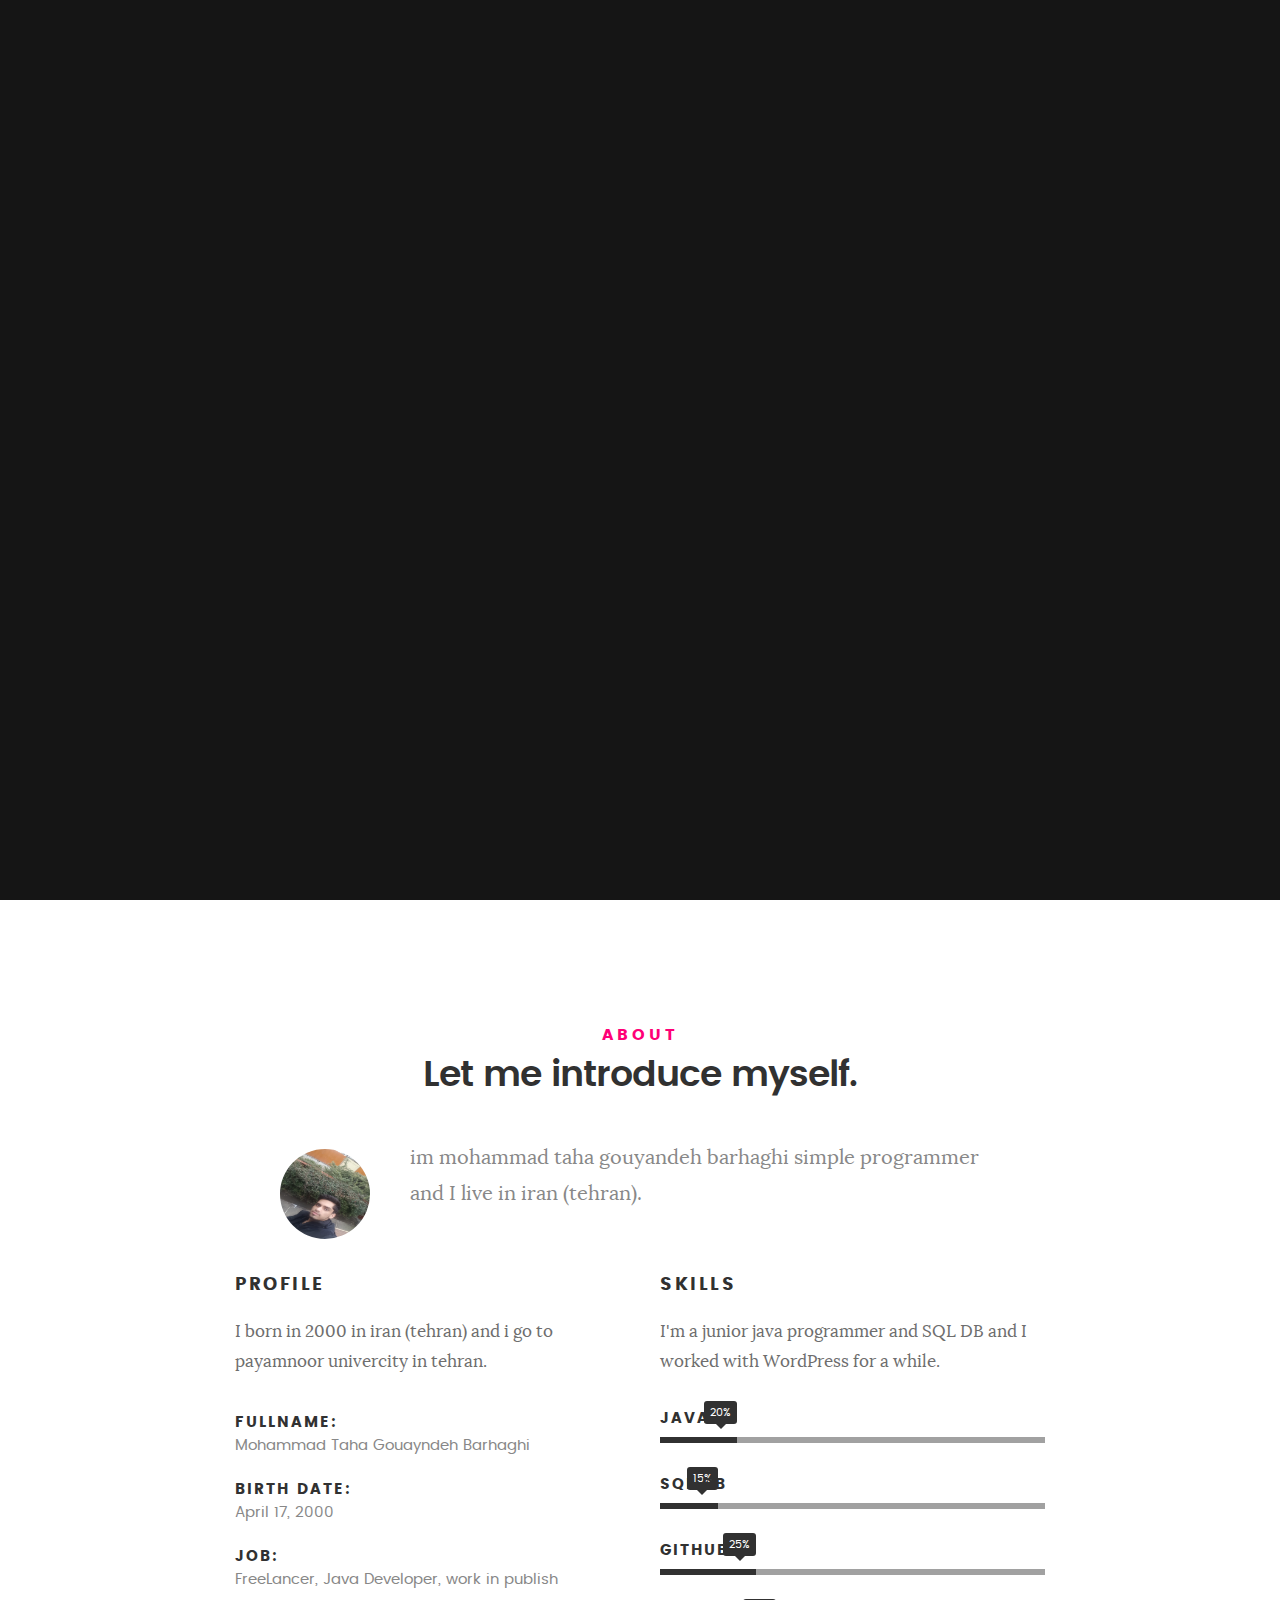
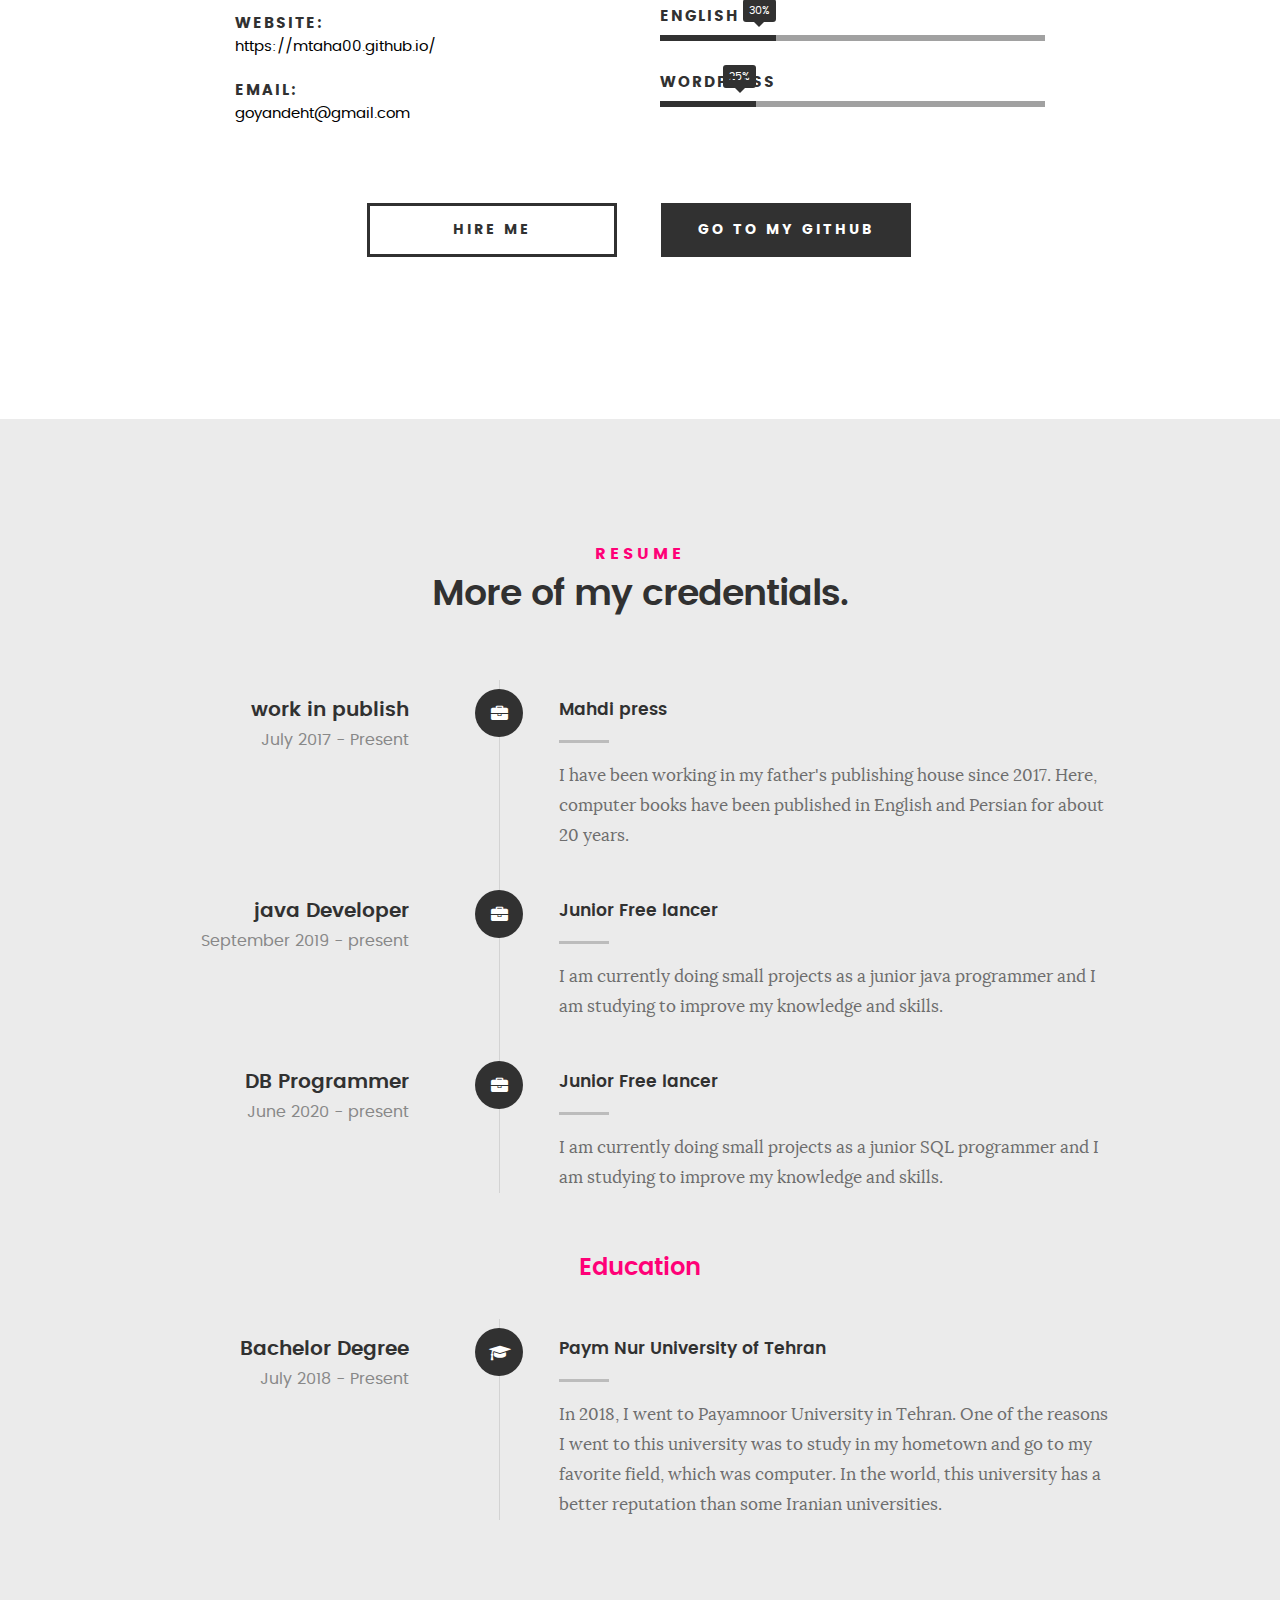
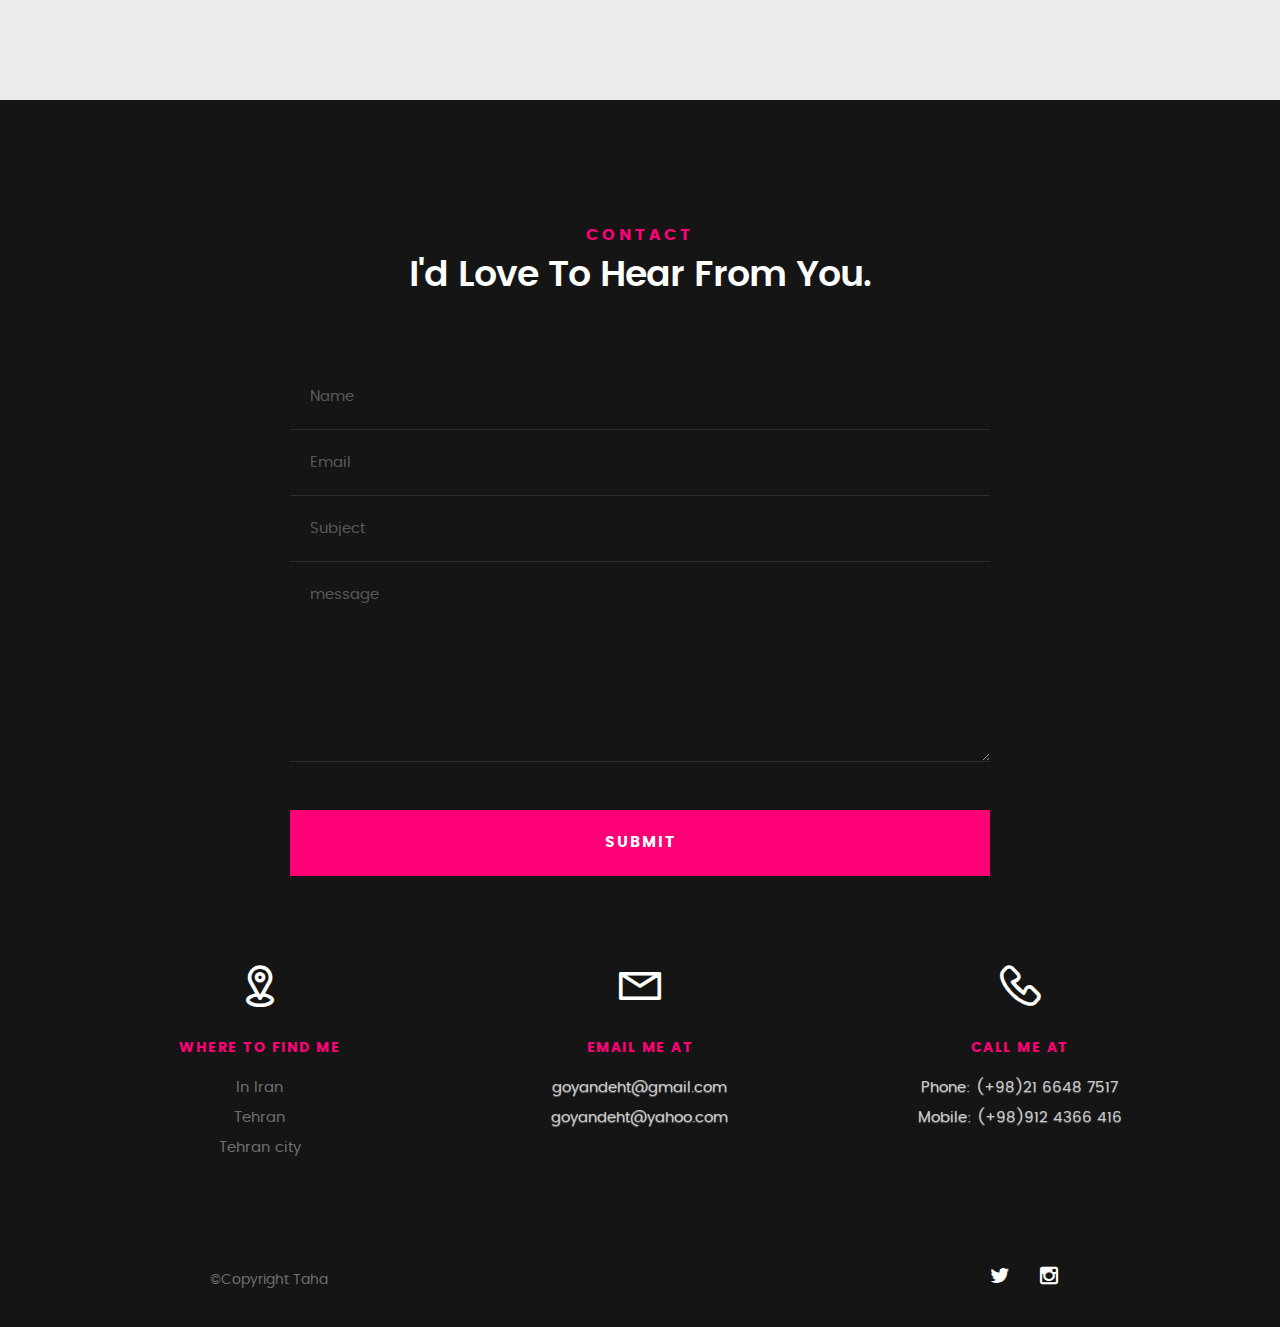
==== index.html @ fd0099be "Update index.html" ====
<!DOCTYPE html>
<!--[if IE 8 ]><html class="no-js oldie ie8" lang="en"> <![endif]-->
<!--[if IE 9 ]><html class="no-js oldie ie9" lang="en"> <![endif]-->
<!--[if (gte IE 9)|!(IE)]><!--><html class="no-js" lang="en"> <!--<![endif]-->
<head>

   <!--- basic page needs
   ================================================== -->
   <meta charset="utf-8">
	<title>Taha</title>
	<meta name="description" content="">  
	<meta name="author" content="">

   <!-- mobile specific metas
   ================================================== -->
	<meta name="viewport" content="width=device-width, initial-scale=1, maximum-scale=1">

 	<!-- CSS
   ================================================== -->
   <link rel="stylesheet" href="css/base.css">  
   <link rel="stylesheet" href="css/main.css">
   <link rel="stylesheet" href="css/vendor.css">     

   <!-- script
   ================================================== -->   
	<script src="js/modernizr.js"></script>
	<script src="js/pace.min.js"></script>

   <!-- favicons
	================================================== -->
	<link rel="icon" type="image/png" href="favicon.png">

	<style>
	.ChangeLangBtn{
		color: #cc005f !important;
		border: 1px solid #cc005f;
		border-radius: 7px;
		padding: 4px 8px;
	}
	.ChangeLangBtn:hover{
		box-shadow: 0px 2px 4px #964E7B;
		transition: 0.2s linear;
	}
	@media only screen and (max-width:768px) {
		.LogoShow{
			display: none;
			width: 0;
		}
		.TopNav{
			display: none !important;
		}
		}
		
		
	</style>
</head>

<body id="top">

	<!-- header 
   ================================================== -->
   <header>   	
   	<div class="row">

		<div style="margin-top: 5px;text-align: right;">
				<a href="index.html" class="ChangeLangBtn">English</a>
				<a href="indexFa.html" class="ChangeLangBtn">فارسی</a>
		</div>
   		<div class="top-bar TopNav">
   			<a class="menu-toggle" href="#"><span>Menu</span></a>

	   		<div class="logo LogoShow">
		         <a class="menu-toggle" href="#"></a>
		      </div>		      

		   	<nav id="main-nav-wrap">
					<ul class="main-navigation">
						<li  class="current"><a id="tahaHS" class="smoothscroll"  href="#intro" title="">Home</a></li>
						<li><a id="About1" class="smoothscroll"  href="#about" title="">About</a></li>
						<li><a id="ReS2" class="smoothscroll"  href="#resume" title="">Resume</a></li>					
						<li><a id="tahaCo2" class="smoothscroll"  href="#contact" title="">Contact</a></li>	
										
					</ul>
				</nav>    		
   		</div> <!-- /top-bar --> 
   		
   	</div> <!-- /row --> 		
   </header> <!-- /header -->

	<!-- intro section
   ================================================== -->
   <section id="intro">   

   	<div class="intro-overlay"></div>	

   	<div class="intro-content">
   		<div class="row">

   			<div class="col-twelve">

	   			<h5 id="hi"> Hi </h5>
	   			<h2 id="Name"  style="color: #cbcbcb;text-shadow: 0px 1px 1px #ffffff6b;">I'm Mohammad taha gouyandeh barhaghi.</h2>

	   			<p class="intro-position">
	   				<span id ="java">java Developer</span>
	   				<span id = "sql" >SQl DB</span> 
	   			</p>

	   			<a id ="More" class="button stroke smoothscroll" href="#about" title="">More About Me</a>
				
			
				
	   		</div>  
   			
   		</div>   		 		
		
   	</div> <!-- /intro-content --> 

   	<ul class="intro-social">        
         <li><a href="@tgouyandeh"><i class="fa fa-twitter"></i></a></li>
         <li><a href="https://www.instagram.com/taha_g_b/"><i class="fa fa-instagram"></i></a></li>
      </ul> <!-- /intro-social -->      	
	
   </section> <!-- /intro -->


   <!-- about section
   ================================================== -->
   <section id="about">  

   	<div class="row section-intro">
   		<div class="col-twelve">

   			<h5 id="About" >About</h5>
   			<h1 id="Let" >Let me introduce myself.</h1>

   			<div class="intro-info">

   				<img src="images/profile-pic.jpg" alt="Profile Picture">

   				<p id="IMM", class="lead">im mohammad taha gouyandeh barhaghi simple programmer and I live in iran (tehran).</p>
   			</div>   			

   		</div>   		
   	</div> <!-- /section-intro -->

   	<div class="row about-content">

   		<div class="col-six tab-full">

   			<h3 id = "Profile1" >Profile</h3>
   			<p id = "Profilee" >I born in 2000 in iran (tehran) and i go to payamnoor univercity in tehran.</p>

   			<ul class="info-list">
   				<li>
   					<strong id="FName">Fullname:</strong>
   					<span id="FNameL">Mohammad Taha Gouayndeh Barhaghi</span>
   				</li>
   				<li>
   					<strong id="BiDA">Birth Date:</strong>
   					<span id="BiDA1">April 17, 2000</span>
   				</li>
   				<li>
   					<strong id="JB">Job:</strong>
   					<span id="JB1">FreeLancer, Java Developer, work in publish</span>
   				</li>
   				<li>
   					<strong id="WebS">Website:</strong>
   					<span><a href="https://mtaha00.github.io/">https://mtaha00.github.io/</a></span>
   				</li>
   				<li>
   					<strong id="EMIL">Email:</strong>
   					<span><a href=”mailto: goyandeht@gmail.com” > goyandeht@gmail.com </a></span>
   				</li>

   			</ul> <!-- /info-list -->

   		</div>

   		<div class="col-six tab-full">

   			<h3 id="SKLL">Skills</h3>
   			<p id="SKLL1">I'm a junior java programmer and SQL DB and I worked with WordPress for a while.</p>

				<ul class="skill-bars">
				   <li>
				   	<div class="progress percent20"><span>20%</span></div>
				   	<strong>Java</strong>
				   </li>
				   <li>
				   	<div class="progress percent15"><span>15%</span></div>
				   	<strong>SQL DB</strong>
				   </li>
				   <li>
				   	<div class="progress percent25"><span>25%</span></div>
				   	<strong>Github</strong>
				   </li>
				   <li>
				   	<div class="progress percent30"><span>30%</span></div>
				   	<strong>English</strong>
				   </li>
				   <li>

				   	<div class="progress percent25"><span>25%</span></div>
				   	<strong>Wordpress</strong>
				   </li>
      
				</ul> <!-- /skill-bars -->		

   		</div>

   	</div>

   	<div class="row button-section">
   		<div class="col-twelve">
   			<a id="Hiree" href="#contact" title="Hire Me" class="button stroke smoothscroll">Hire Me</a>
   			<a href="https://github.com/Mtaha00" title="go up" class="button button-primary">go to my Github</a>
   		</div>   		
   	</div>

   </section> <!-- /process-->    


   <!-- resume Section
   ================================================== -->
	<section id="resume" class="grey-section">

		<div class="row section-intro">
   		<div class="col-twelve">

   			<h5 id="ReS">Resume</h5>
   			<h1 id="ReS1">More of my credentials.</h1>

   			

   		</div>   		
   	</div> <!-- /section-intro--> 

   	<div class="row resume-timeline">

   		<div class="col-twelve resume-header">

   			

   		</div> <!-- /resume-header -->

   		<div class="col-twelve">

   			<div class="timeline-wrap">

   				<div class="timeline-block">

	   				<div class="timeline-ico">
	   					<i class="fa fa-briefcase"></i>
	   				</div>

	   				<div class="timeline-header">
	   					<h3 id="WorkP">work in publish</h3>
	   					<p id="WorkPD">July 2017 - Present</p>
	   				</div>

	   				<div class="timeline-content">
	   					<h4 id="mahdi">Mahdi press</h4>
	   					<p id="mahdi1">I have been working in my father's publishing house since 2017. Here, computer books have been published in English and Persian for about 20 years.</p>
	   				</div>

	   			</div> <!-- /timeline-block -->

	   			<div class="timeline-block">

	   				<div class="timeline-ico">
	   					<i class="fa fa-briefcase"></i>
	   				</div>

	   				<div class="timeline-header">
	   					<h3 id="taha1" >java Developer</h3>
	   					<p id="taha2">September 2019 - present</p>
	   				</div>

	   				<div class="timeline-content">
	   					<h4 id="taha3" >Junior Free lancer</h4>
	   					<p id="taha4" >I am currently doing small projects as a junior java programmer and I am studying to improve my knowledge and skills.</p>
	   				</div>

	   			</div> <!-- /timeline-block -->

	   			<div class="timeline-block">

	   				<div class="timeline-ico">
	   					<i class="fa fa-briefcase"></i>
	   				</div>

	   				<div class="timeline-header">
	   					<h3 id="taha5">DB Programmer</h3>
	   					<p id="taha6">June 2020 - present</p>
	   				</div>

	   				<div class="timeline-content">
	   					<h4 id="taha7">Junior Free lancer</h4>
	   					<p id="taha8">I am currently doing small projects as a junior SQL programmer and I am studying to improve my knowledge and skills.</p>
	   				</div>

	   			</div> <!-- /timeline-block -->

   			</div> <!-- /timeline-wrap -->   			

   		</div> <!-- /col-twelve -->
   		
   	</div> <!-- /resume-timeline -->
   	
   	<div class="row resume-timeline">

   		<div class="col-twelve resume-header">

   			<h2 id="tahae">Education</h2>

   		</div> <!-- /resume-header -->

   		<div class="col-twelve">

   			<div class="timeline-wrap">

   				<div class="timeline-block">

	   				<div class="timeline-ico">
	   					<i class="fa fa-graduation-cap"></i>
	   				</div>

	   				<div class="timeline-header">
	   					<h3 id="tahae1">Bachelor Degree</h3>
	   					<p id="tahae2">July 2018 - Present</p>
	   				</div>

	   				<div class="timeline-content">
	   					<h4 id="tahae3">Paym Nur University of Tehran</h4>
	   					<p id="tahae4">In 2018, I went to Payamnoor University in Tehran. One of the reasons I went to this university was to study in my hometown and go to my favorite field, which was computer. In the world, this university has a better reputation than some Iranian universities.</p>
	   				</div>

	   			
	   		

	   			</div> <!-- /timeline-block -->

   			</div> <!-- /timeline-wrap -->   			

   		</div> <!-- /col-twelve -->
   		
   	</div> <!-- /resume-timeline -->
		
	</section> <!-- /features -->



   <!-- contact
   ================================================== -->
	<section id="contact">

		<div class="row section-intro">
   		<div class="col-twelve">

   			<h5 id="tahaCo">Contact</h5>
   			<h1 id="tahaCo1">I'd Love To Hear From You.</h1>

   			<p class="lead"> </p>

   		</div> 
   	</div> <!-- /section-intro -->

   	<div class="row contact-form">

   		<div class="col-twelve">

            <!-- form -->
            <form name="contactForm" id="contactForm" method="post" action="">
      			<fieldset>

                  <div class="form-field">
 						   <input name="contactName" type="text" id="contactName" placeholder="Name" value="" minlength="2" required="">
                  </div>
                  <div class="form-field">
	      			   <input name="contactEmail" type="email" id="contactEmail" placeholder="Email" value="" required="">
	               </div>
                  <div class="form-field">
	     				   <input name="contactSubject" type="text" id="contactSubject" placeholder="Subject" value="">
	               </div>                       
                  <div class="form-field">
	                 	<textarea name="contactMessage" id="contactMessage" placeholder="message" rows="10" cols="50" required=""></textarea>
	               </div>                      
                 <div class="form-field">
                     <button id="SSub" class="submitform">Submit</button>
                     <div id="submit-loader">
                        <div class="text-loader">Sending...</div>                             
       				      <div class="s-loader">
								  	<div class="bounce1"></div>
								  	<div class="bounce2"></div>
								  	<div class="bounce3"></div>
								</div>
							</div>
                  </div>

      			</fieldset>
      		</form> <!-- Form End -->

            <!-- contact-warning -->
            <div id="message-warning">            	
            </div>            
            <!-- contact-success -->
      		<div id="message-success">
               <i id="massagesend" class="fa fa-check"></i>Your message was sent, thank you!<br>
      		</div>

         </div> <!-- /col-twelve -->
   		
   	</div> <!-- /contact-form -->

   	<div class="row contact-info">

   		<div class="col-four tab-full">

   			<div class="icon">
   				<i class="icon-pin"></i>
   			</div>

   			<h5 id="tahahome">Where to find me</h5>

   			<p id="tahahome1">
            In Iran <br>
            Tehran <br>
            Tehran city
            </p>

   		</div>

   		<div class="col-four tab-full collapse">

   			<div class="icon">
   				<i class="icon-mail"></i>
   			</div>

   			<h5 id="tahaEm">Email Me At</h5>

   			<p><a style="color: #cbcbcb;text-shadow: 0px 1px 1px #ffffff6b;" href=”mailto: goyandeht@gmail.com” > goyandeht@gmail.com </a><br>
			   	<a style="color: #cbcbcb;text-shadow: 0px 1px 1px #ffffff6b;" href=”mailto: goyandeht@yahoo.com” > goyandeht@yahoo.com </a>			     
			   </p>

   		</div>

   		<div class="col-four tab-full">

   			<div class="icon">
   				<i class="icon-phone"></i>
   			</div>

   			<h5 id="tahaCa">Call Me At</h5>

   			<p><a style="color: #cbcbcb;text-shadow: 0px 1px 1px #ffffff6b;" href="tel:+982166487517">Phone: (+98)21 6648 7517</a><br>
			   	<a style="color: #cbcbcb;text-shadow: 0px 1px 1px #ffffff6b;" href="tel:+989124366419">Mobile: (+98)912 4366 416</a>
			   </p>

   		</div>
   		
   	</div> <!-- /contact-info -->
		
	</section> <!-- /contact -->


   <!-- footer
   ================================================== -->

   <footer>
     	<div class="row">

     		<div class="col-six tab-full pull-right social">

     			<ul class="footer-social">        
			      <li><a href="tgouyandeh"><i class="fa fa-twitter"></i></a></li>
			      <li><a href="https://www.instagram.com/taha_g_b/"><i class="fa fa-instagram"></i></a></li>
			   </ul> 
	      		
	      </div>

      	<div class="col-six tab-full">
	      	<div class="copyright">
		        	<span id="tahaCopy">©Copyright Taha</span> 	         	
		         </div>		                  
	      	</div>

	      	<div id="go-top">
		         <a class="smoothscroll" title="Back to Top" href="#top"><i class="fa fa-long-arrow-up"></i></a>
		      </div>

      	</div> <!-- /row -->     	
   </footer>  

   <div id="preloader"> 
    	<div id="loader"></div>
   </div> 

   <!-- Java Script
   ================================================== --> 
   <script src="js/jquery-2.1.3.min.js"></script>
   <script src="js/plugins.js"></script>
   <script src="js/main.js"></script>
	
</body>

</html>
---- css/base.css ----
/**
 * =================================================================== 
 *
 *  Kards v1.0 Base Stylesheet
 *  url: styleshout.com
 *  03-01-2016
 *  ------------------------------------------------------------------
 *  TOC:
 *  01. reset
 *  02. basic/base setup styles
 *  03. grid
 *  04. MISC
 *
 * =================================================================== 
 */

/** 
 * ===================================================================
 * 01. reset - normalize.css v3.0.2 | MIT License | git.io/normalize
 *
 * ------------------------------------------------------------------- 
 */
html {
	font-family: sans-serif;
	-ms-text-size-adjust: 100%;
	-webkit-text-size-adjust: 100%;
}

body {
	margin: 0;
}

article,
aside,
details,
figcaption,
figure,
footer,
header,
hgroup,
main,
menu,
nav,
section,
summary {
	display: block;
}

audio,
canvas,
progress,
video {
	display: inline-block;
	vertical-align: baseline;
}

audio:not([controls]) {
	display: none;
	height: 0;
}

[hidden],
template {
	display: none;
}

a {
	background: transparent;
}

a:active,
a:hover {
	outline: 0;
}

abbr[title] {
	border-bottom: 1px dotted;
}

b,
strong {
	font-weight: bold;
}

dfn {
	font-style: italic;
}

h1 {
	font-size: 2em;
	margin: 0.67em 0;
}

mark {
	background: #ff0;
	color: #000;
}

small {
	font-size: 80%;
}

sub,
sup {
	font-size: 75%;
	line-height: 0;
	position: relative;
	vertical-align: baseline;
}

sup {
	top: -0.5em;
}

sub {
	bottom: -0.25em;
}

img {
	border: 0;
}

svg:not(:root) {
	overflow: hidden;
}

figure {
	margin: 1em 40px;
}

hr {
	-moz-box-sizing: content-box;
	box-sizing: content-box;
	height: 0;
}

pre {
	overflow: auto;
}

code,
kbd,
pre,
samp {
	font-family: monospace, monospace;
	font-size: 1em;
}

button,
input,
optgroup,
select,
textarea {
	color: inherit;
	font: inherit;
	margin: 0;
}

button {
	overflow: visible;
}

button,
select {
	text-transform: none;
}

button,
html input[type="button"],
input[type="reset"],
input[type="submit"] {
	-webkit-appearance: button;
	cursor: pointer;
}

button[disabled],
html input[disabled] {
	cursor: default;
}

button::-moz-focus-inner,
input::-moz-focus-inner {
	border: 0;
	padding: 0;
}

input {
	line-height: normal;
}

input[type="checkbox"],
input[type="radio"] {
	box-sizing: border-box;
	padding: 0;
}

input[type="number"]::-webkit-inner-spin-button,
input[type="number"]::-webkit-outer-spin-button {
	height: auto;
}

input[type="search"] {
	-webkit-appearance: textfield;
	-moz-box-sizing: content-box;
	-webkit-box-sizing: content-box;
	box-sizing: content-box;
}

input[type="search"]::-webkit-search-cancel-button,
input[type="search"]::-webkit-search-decoration {
	-webkit-appearance: none;
}

fieldset {
	border: 1px solid #c0c0c0;
	margin: 0 2px;
	padding: 0.35em 0.625em 0.75em;
}

legend {
	border: 0;
	padding: 0;
}

textarea {
	overflow: auto;
}

optgroup {
	font-weight: bold;
}

table {
	border-collapse: collapse;
	border-spacing: 0;
}

td,
th {
	padding: 0;
}

/** 
 * ===================================================================
 * 02. basic/base setup styles - (_basic.scss)
 *
 * ------------------------------------------------------------------- 
 */
html {
	font-size: 62.5%;
	box-sizing: border-box;
}

*,
*::before,
*::after {
	box-sizing: inherit;
}

body {
	font-weight: normal;
	line-height: 1;
	text-rendering: optimizeLegibility;
	word-wrap: break-word;
	-webkit-overflow-scrolling: touch;
	-webkit-text-size-adjust: none;
}

body,
input,
button {
	-moz-osx-font-smoothing: grayscale;
	-webkit-font-smoothing: antialiased;
}

/**
 * Media - (_basic.scss)
 * ------------------------------------------------------------------- 
 */
img,
video {
	max-width: 100%;
	height: auto;
}

/**
 * Typography resets - (_basic.scss)
 * ------------------------------------------------------------------- 
 */
div,
dl,
dt,
dd,
ul,
ol,
li,
h1,
h2,
h3,
h4,
h5,
h6,
pre,
form,
p,
blockquote,
th,
td {
	margin: 0;
	padding: 0;
}

h1,
h2,
h3,
h4,
h5,
h6 {
	-webkit-font-variant-ligatures: common-ligatures;
	-moz-font-variant-ligatures: common-ligatures;
	font-variant-ligatures: common-ligatures;
	text-rendering: optimizeLegibility;
}

em,
i {
	font-style: italic;
	line-height: inherit;
}

strong,
b {
	font-weight: bold;
	line-height: inherit;
}

small {
	font-size: 60%;
	line-height: inherit;
}

ol,
ul {
	list-style: none;
}

li {
	display: block;
}

/**
 * links - (_basic.scss)
 * ------------------------------------------------------------------- 
 */
a {
	text-decoration: none;
	line-height: inherit;
}

a img {
	border: none;
}

/**
 * inputs - (_basic.scss)
 * ------------------------------------------------------------------- 
 */
fieldset {
	margin: 0;
	padding: 0;
}

input[type="email"],
input[type="number"],
input[type="search"],
input[type="text"],
input[type="tel"],
input[type="url"],
input[type="password"],
textarea {
	-webkit-appearance: none;
	-moz-appearance: none;
	-ms-appearance: none;
	-o-appearance: none;
	appearance: none;
}

/** 
 * ===================================================================
 * 03. grid - (_grid.scss)
 *
 * ------------------------------------------------------------------- 
 */
.row {
	width: 94%;
	max-width: 1140px;
	margin: 0 auto;
}

.row:before,
.row:after {
	content: "";
	display: table;
}

.row:after {
	clear: both;
}

.row .row {
	width: auto;
	max-width: none;
	margin-left: -20px;
	margin-right: -20px;
}

[class*="col-"],
.bgrid {
	float: left;
}

[class*="col-"] + [class*="col-"].end {
	float: right;
}

[class*="col-"] {
	padding: 0 20px;
}

.col-one {
	width: 8.33333%;
}

.col-two,
.col-1-6 {
	width: 16.66667%;
}

.col-three,
.col-1-4 {
	width: 25%;
}

.col-four,
.col-1-3 {
	width: 33.33333%;
}

.col-five {
	width: 41.66667%;
}

.col-six,
.col-1-2 {
	width: 50%;
}

.col-seven {
	width: 58.33333%;
}

.col-eight,
.col-2-3 {
	width: 66.66667%;
}

.col-nine,
.col-3-4 {
	width: 75%;
}

.col-ten,
.col-5-6 {
	width: 83.33333%;
}

.col-eleven {
	width: 91.66667%;
}

.col-twelve,
.col-full {
	width: 100%;
}

/**
 * small screens - (_grid.scss)
 * --------------------------------------------------------------- 
 */
@media screen and (max-width:1024px) {
	.row .row {
		margin-left: -18px;
		margin-right: -18px;
	}

	[class*="col-"] {
		padding: 0 18px;
	}

}

/**
 * tablets - (_grid.scss)
 * --------------------------------------------------------------- 
 */
@media screen and (max-width:768px) {
	.row {
		width: auto;
		padding-left: 30px;
		padding-right: 30px;
	}

	.row .row {
		padding-left: 0;
		padding-right: 0;
		margin-left: -15px;
		margin-right: -15px;
	}

	[class*="col-"] {
		padding: 0 15px;
	}

	.tab-1-4 {
		width: 25%;
	}

	.tab-1-3 {
		width: 33.33333%;
	}

	.tab-1-2 {
		width: 50%;
	}

	.tab-2-3 {
		width: 66.66667%;
	}

	.tab-3-4 {
		width: 75%;
	}

	.tab-full {
		width: 100%;
	}

}

/**
 * large mobile devices - (_grid.scss)
 * --------------------------------------------------------------- 
 */
@media screen and (max-width:600px) {
	.row {
		padding-left: 25px;
		padding-right: 25px;
	}

	.row .row {
		margin-left: -10px;
		margin-right: -10px;
	}

	[class*="col-"] {
		padding: 0 10px;
	}

	.mob-1-4 {
		width: 25%;
	}

	.mob-1-2 {
		width: 50%;
	}

	.mob-3-4 {
		width: 75%;
	}

	.mob-full {
		width: 100%;
	}

}

/**
 * small mobile devices - (_grid.scss)
 * --------------------------------------------------------------- 
 */
@media screen and (max-width:400px) {
	.row .row {
		padding-left: 0;
		padding-right: 0;
		margin-left: 0;
		margin-right: 0;
	}

	[class*="col-"] {
		width: 100% !important;
		float: none !important;
		clear: both !important;
		margin-left: 0;
		margin-right: 0;
		padding: 0;
	}

	[class*="col-"] + [class*="col-"].end {
		float: none;
	}

}

/** 
 * ===================================================================
 * block grids - (_grid.scss)
 *
 * ------------------------------------------------------------------- 
 */
[class*="block-"]:before,
[class*="block-"]:after {
	content: "";
	display: table;
}

[class*="block-"]:after {
	clear: both;
}

.block-1-6 .bgrid {
	width: 16.66667%;
}

.block-1-4 .bgrid {
	width: 25%;
}

.block-1-3 .bgrid {
	width: 33.33333%;
}

.block-1-2 .bgrid {
	width: 50%;
}

/**
 * Clearing for block grid columns. Allow columns with 
 * different heights to align properly.
 */
.block-1-6 .bgrid:nth-child(6n+1),
.block-1-4 .bgrid:nth-child(4n+1),
.block-1-3 .bgrid:nth-child(3n+1),
.block-1-2 .bgrid:nth-child(2n+1) {
	clear: both;
}

/**
 * small screens - (_grid.scss)
 * --------------------------------------------------------------- 
 */
@media screen and (max-width:1024px) {
	.block-s-1-6 .bgrid {
		width: 16.66667%;
	}

	.block-s-1-4 .bgrid {
		width: 25%;
	}

	.block-s-1-3 .bgrid {
		width: 33.33333%;
	}

	.block-s-1-2 .bgrid {
		width: 50%;
	}

	.block-s-full .bgrid {
		width: 100%;
		clear: both;
	}

	[class*="block-s-"] .bgrid:nth-child(n) {
		clear: none;
	}

	.block-s-1-6 .bgrid:nth-child(6n+1),
	.block-s-1-4 .bgrid:nth-child(4n+1),
	.block-s-1-3 .bgrid:nth-child(3n+1),
	.block-s-1-2 .bgrid:nth-child(2n+1) {
		clear: both;
	}

}

/**
 * tablets - (_grid.scss)
 * --------------------------------------------------------------- 
 */
@media screen and (max-width:768px) {
	.block-tab-1-6 .bgrid {
		width: 16.66667%;
	}

	.block-tab-1-4 .bgrid {
		width: 25%;
	}

	.block-tab-1-3 .bgrid {
		width: 33.33333%;
	}

	.block-tab-1-2 .bgrid {
		width: 50%;
	}

	.block-tab-full .bgrid {
		width: 100%;
		clear: both;
	}

	[class*="block-tab-"] .bgrid:nth-child(n) {
		clear: none;
	}

	.block-tab-1-6 .bgrid:nth-child(6n+1),
	.block-tab-1-4 .bgrid:nth-child(4n+1),
	.block-tab-1-3 .bgrid:nth-child(3n+1),
	.block-tab-1-2 .bgrid:nth-child(2n+1) {
		clear: both;
	}

}

/**
 * large mobile devices - (_grid.scss)
 * --------------------------------------------------------------- 
 */
@media screen and (max-width:600px) {
	.block-mob-1-6 .bgrid {
		width: 16.66667%;
	}

	.block-mob-1-4 .bgrid {
		width: 25%;
	}

	.block-mob-1-3 .bgrid {
		width: 33.33333%;
	}

	.block-mob-1-2 .bgrid {
		width: 50%;
	}

	.block-mob-full .bgrid {
		width: 100%;
		clear: both;
	}

	[class*="block-mob-"] .bgrid:nth-child(n) {
		clear: none;
	}

	.block-mob-1-6 .bgrid:nth-child(6n+1),
	.block-mob-1-4 .bgrid:nth-child(4n+1),
	.block-mob-1-3 .bgrid:nth-child(3n+1),
	.block-mob-1-2 .bgrid:nth-child(2n+1) {
		clear: both;
	}

}

/**
 * stack on small mobile devices - (_grid.scss)
 * --------------------------------------------------------------- 
 */
@media screen and (max-width:400px) {
	.stack .bgrid {
		width: 100% !important;
		float: none !important;
		clear: both !important;
		margin-left: 0;
		margin-right: 0;
	}

}

/** 
 * ===================================================================
 * 04. MISC  - (_grid.scss)
 *
 * ------------------------------------------------------------------- 
 */

/**
 * Clearing - (http://nicolasgallagher.com/micro-clearfix-hack/
 */
.group:before,
.group:after {
	content: "";
	display: table;
}

.group:after {
	clear: both;
}

/**
 * Misc Helper Styles 
 */
.hide {
	display: none;
}

.invisible {
	visibility: hidden;
}

.antialiased {
	-webkit-font-smoothing: antialiased;
	-moz-osx-font-smoothing: grayscale;
}

.remove-bottom {
	margin-bottom: 0;
}

.half-bottom {
	margin-bottom: 1.5rem !important;
}

.add-bottom {
	margin-bottom: 3rem !important;
}

.no-border {
	border: none;
}

.full-width {
	width: 100%;
}

.text-center {
	text-align: center;
}

.text-left {
	text-align: left;
}

.text-right {
	text-align: right;
}

.pull-left {
	float: left;
}

.pull-right {
	float: right;
}

.align-center {
	margin-left: auto;
	margin-right: auto;
	text-align: center;
}

/*# sourceMappingURL=base.css.map */
---- css/main.css ----
/** 
 * ===================================================================
 * 01. webfonts and iconfonts - (_document-setup.scss)
 *
 * ------------------------------------------------------------------- 
 */
@import url("fonts.css");
@import url("font-awesome/css/font-awesome.min.css");
@import url("micons/micons.css");


/** 
 * ===================================================================
 * 02. base style overrides - (_document-setup.scss)
 *
 * ------------------------------------------------------------------- 
 */
html {
	font-size: 10px;
}

@media only screen and (max-width:1024px) {
	html {
		font-size: 9.411764705882353px;
	}
}
@media only screen and (max-width:768px) {
	html {
		font-size: 10px;
	}
}
@media only screen and (max-width:400px) {
	html {
		font-size: 9.411764705882353px;
	}
}

html, body {
	height: 100%;
}
body {
	background: #151515;
	font-family: "lora-regular", serif;
	font-size: 1.7rem;
	line-height: 3rem;
	color: #6e6e6e;
}

/**
 * links - (_document-setup.scss)
 * -------------------------------------------------------------------
 */
a, a:visited {
	color: #000000;
	-moz-transition: all 0.3s ease-in-out;
	-o-transition: all 0.3s ease-in-out;
	-webkit-transition: all 0.3s ease-in-out;
	-ms-transition: all 0.3s ease-in-out;
	transition: all 0.3s ease-in-out;
}
a:hover, a:focus, a:active {
	color: #FF0077;
	outline: 0;
}

/** 
 * ===================================================================
 * 03. typography & general theme styles - (_document-setup.scss)
 *
 * ------------------------------------------------------------------- 
 */
h1, h2, h3, h4, h5, h6, .h01, .h02, .h03, .h04, .h05, .h06 {
	font-family: "poppins-semibold", sans-serif;
	color: #313131;
	font-style: normal;
	text-rendering: optimizeLegibility;
	margin-bottom: 2.1rem;
}
h3, .h03, h4, .h04 {
	margin-bottom: 1.8rem;
}
h5, .h05, h6, .h06 {
	font-family: "poppins-bold";
	margin-bottom: 1.2rem;
}
h1, .h01 {
	font-size: 3.1rem;
	line-height: 1.355;
	letter-spacing: -.1rem;
}
@media only screen and (max-width:600px) {
	h1, .h01 {
		font-size: 2.6rem;
		letter-spacing: -.07rem;
	}
}
h2, .h02 {
	font-size: 2.4rem;
	line-height: 1.25;
}
h3, .h03 {
	font-size: 2rem;
	line-height: 1.5;
}
h4, .h04 {
	font-size: 1.7rem;
	line-height: 1.765;
}
h5, .h05 {
	font-size: 1.4rem;
	line-height: 1.714;
	text-transform: uppercase;
	letter-spacing: .15rem;
}
h6, .h06 {
	font-size: 1.3rem;
	line-height: 1.846;
	text-transform: uppercase;
	letter-spacing: .15rem;
}
p img {
	margin: 0;
}
p.lead {
	font-family: "lora-regular", serif;
	font-size: 2rem;
	line-height: 1.8;
	color: #888888;
}
@media only screen and (max-width:768px) {
	p.lead {
		font-size: 1.7rem;
	}
}
em, i, strong, b {
	font-size: 1.7rem;
	line-height: 3rem;
	font-style: normal;
	font-weight: normal;
}
em, i {
	font-family: "lora-italic", serif;
}
strong, b {
	font-family: "lora-bold", serif;
}
small {
	font-size: 1.2rem;
	line-height: inherit;
}
blockquote {
	margin: 3rem 0;
	padding-left: 4rem;
	position: relative;
}
blockquote:before {
	content: "\201C";
	font-size: 8rem;
	line-height: 0px;
	margin: 0;
	color: #313131;
	font-family: arial, sans-serif;
	position: absolute;
	top: 3rem;
	left: 0;
}
blockquote p {
	font-family: georgia, serif;
	font-style: italic;
	padding: 0;
	font-size: 1.9rem;
	line-height: 1.737;
}
blockquote cite {
	display: block;
	font-size: 1.3rem;
	font-style: normal;
	line-height: 1.616;
}
blockquote cite:before {
	content: "\2014 \0020";
}
blockquote cite a, blockquote cite a:visited {
	color: #888888;
	border: none;
}
abbr {
	font-family: "poppins-bold", serif;
	font-variant: small-caps;
	text-transform: lowercase;
	letter-spacing: .05rem;
	color: #888888;
}
var, kbd, samp, code, pre {
	font-family: Consolas, "Andale Mono", Courier, "Courier New", monospace;
}
pre {
	padding: 2.4rem 3rem 3rem;
	background: #F1F1F1;
}
code {
	font-size: 1.4rem;
	margin: 0 .2rem;
	padding: .3rem .6rem;
	white-space: nowrap;
	background: #F1F1F1;
	border: 1px solid #E1E1E1;
	border-radius: 3px;
}
pre > code {
	display: block;
	white-space: pre;
	line-height: 2;
	padding: 0;
	margin: 0;
}
pre.prettyprint > code {
	border: none;
}
del {
	text-decoration: line-through;
}
abbr[title], dfn[title] {
	border-bottom: 1px dotted;
	cursor: help;
}
mark {
	background: #FFF49B;
	color: #000;
}
hr {
	border: solid #d2d2d2;
	border-width: 1px 0 0;
	clear: both;
	margin: 2.4rem 0 1.5rem;
	height: 0;
}

/**
 * Lists - (_document-setup.scss)  
 * -------------------------------------------------------------------
 */
ol {
	list-style: decimal;
}
ul {
	list-style: disc;
}
li {
	display: list-item;
}
ol, ul {
	margin-left: 1.7rem;
}
ul li {
	padding-left: .4rem;
}
ul ul, ul ol, ol ol, ol ul {
	margin: .6rem 0 .6rem 1.7rem;
}
ul.disc li {
	display: list-item;
	list-style: none;
	padding: 0 0 0 .8rem;
	position: relative;
}
ul.disc li::before {
	content: "";
	display: inline-block;
	width: 8px;
	height: 8px;
	border-radius: 50%;
	background: #FF0077;
	position: absolute;
	left: -17px;
	top: 11px;
	vertical-align: middle;
}
dt {
	margin: 0;
	color: #FF0077;
}
dd {
	margin: 0 0 0 2rem;
}

/**
 * tables - (_document-setup.scss)  
 * -------------------------------------------------------------------
 */
table {
	border-width: 0;
	width: 100%;
	max-width: 100%;
	font-family: "lora-regular", sans-serif;
}
th, td {
	padding: 1.5rem 3rem;
	text-align: left;
	border-bottom: 1px solid #E8E8E8;
}
th {
	color: #313131;
	font-family: "poppins-bold", sans-serif;
}
td {
	line-height: 1.5;
}
th:first-child, td:first-child {
	padding-left: 0;
}
th:last-child, td:last-child {
	padding-right: 0;
}
.table-responsive {
	overflow-x: auto;
	-webkit-overflow-scrolling: touch;
}

/**
 * Spacing - (_document-setup.scss)  
 * -------------------------------------------------------------------
 */
button, .button {
	margin-bottom: 1.2;
}
fieldset {
	margin-bottom: 1.5rem;
}
input,
textarea,
select,
pre,
blockquote,
figure,
table,
p,
ul,
ol,
dl,
form,
.fluid-video-wrapper,
.ss-custom-select {
	margin-bottom: 3rem;
}

/**
 * floated image - (_document-setup.scss)  
 * -------------------------------------------------------------------
 */
img.pull-right {
	margin: .9rem 0 0 2.4rem;
}
img.pull-left {
	margin: .9rem 2.4rem 0 0;
}

/**
 * block grid paddings - (_document-setup.scss) 
 * -------------------------------------------------------------------
 */
.bgrid {
	padding: 0 20px;
}
@media only screen and (max-width:1024px) {
	.bgrid {
		padding: 0 18px;
	}
}
@media only screen and (max-width:768px) {
	.bgrid {
		padding: 0 15px;
	}
}
@media only screen and (max-width:600px) {
	.bgrid {
		padding: 0 10px;
	}
}
@media only screen and (max-width:400px) {
	.bgrid {
		padding: 0;
	}
}

/**
 * pace.js styles - minimal  - (_document-setup.scss)
 * -------------------------------------------------------------------
 */
.pace {
	-webkit-pointer-events: none;
	pointer-events: none;
	-webkit-user-select: none;
	-moz-user-select: none;
	user-select: none;
}
.pace-inactive {
	display: none;
}
.pace .pace-progress {
	background: #FF0077;
	position: fixed;
	z-index: 900;
	top: 0;
	right: 100%;
	width: 100%;
	height: 6px;
}

/** 
 * ===================================================================
 * 04. preloader - (_preloader-1.scss)
 *
 * ------------------------------------------------------------------- 
 */
#preloader {
	position: fixed;
	top: 0;
	left: 0;
	right: 0;
	bottom: 0;
	background: #151515;
	z-index: 800;
	height: 100%;
	width: 100%;
}
.no-js #preloader, .oldie #preloader {
	display: none;
}
#loader {
	position: absolute;
	left: 50%;
	top: 50%;
	width: 60px;
	height: 60px;
	margin: -30px 0 0 -30px;
	padding: 0;
}
#loader:before {
	content: "";
	border-top: 11px solid rgba(255, 255, 255, 0.1);
	border-right: 11px solid rgba(255, 255, 255, 0.1);
	border-bottom: 11px solid rgba(255, 255, 255, 0.1);
	border-left: 11px solid #FF0077;
	-webkit-animation: load 1.1s infinite linear;
	animation: load 1.1s infinite linear;
	display: block;
	border-radius: 50%;
	width: 60px;
	height: 60px;
}
@-webkit-keyframes load {
	0% {
		-webkit-transform: rotate(0deg);
		transform: rotate(0deg);
	}
	100% {
		-webkit-transform: rotate(360deg);
		transform: rotate(360deg);
	}
}
@keyframes load {
	0% {
		-webkit-transform: rotate(0deg);
		transform: rotate(0deg);
	}
	100% {
		-webkit-transform: rotate(360deg);
		transform: rotate(360deg);
	}
}

/** 
 * ===================================================================
 * 05. forms - (_forms.scss)
 *
 * ------------------------------------------------------------------- 
 */
fieldset {
	border: none;
}
input[type="email"],
input[type="number"],
input[type="search"],
input[type="text"],
input[type="tel"],
input[type="url"],
input[type="password"],
textarea,
select {
	display: block;
	height: 6rem;
	padding: 1.5rem 0;
	border: 0;
	outline: none;
	vertical-align: middle;
	color: #313131;
	font-family: "poppins-regular", sans-serif;
	font-size: 1.5rem;
	line-height: 3rem;
	max-width: 100%;
	background: transparent;
	border-bottom: 1px solid rgba(0, 0, 0, 0.3);
	-moz-transition: all 0.3s ease-in-out;
	-o-transition: all 0.3s ease-in-out;
	-webkit-transition: all 0.3s ease-in-out;
	-ms-transition: all 0.3s ease-in-out;
	transition: all 0.3s ease-in-out;
}
.ss-custom-select {
	position: relative;
	padding: 0;
}
.ss-custom-select select {
	-webkit-appearance: none;
	-moz-appearance: none;
	-ms-appearance: none;
	-o-appearance: none;
	appearance: none;
	text-indent: 0.01px;
	text-overflow: '';
	margin: 0;
	line-height: 3rem;
	vertical-align: middle;
}
.ss-custom-select select option {
	padding-left: 2rem;
	padding-right: 2rem;
}
.ss-custom-select select::-ms-expand {
	display: none;
}
.ss-custom-select::after {
	content: '\f0d7';
	font-family: 'FontAwesome';
	position: absolute;
	top: 50%;
	right: 1.5rem;
	margin-top: -10px;
	bottom: auto;
	width: 20px;
	height: 20px;
	line-height: 20px;
	font-size: 18px;
	text-align: center;
	pointer-events: none;
	color: #252525;
}

/* IE9 and below */
.oldie .ss-custom-select::after {
	display: none;
}
textarea {
	min-height: 25rem;
}
input[type="email"]:focus,
input[type="number"]:focus,
input[type="search"]:focus,
input[type="text"]:focus,
input[type="tel"]:focus,
input[type="url"]:focus,
input[type="password"]:focus,
textarea:focus,
select:focus {
	color: #cc005f;
	border-bottom: 1px solid #FF0077;
}
label, legend {
	font-family: "poppins-bold", sans-serif;
	font-size: 1.4rem;
	margin-bottom: .6rem;
	color: #3b3b3b;
	display: block;
}
input[type="checkbox"], input[type="radio"] {
	display: inline;
}
label > .label-text {
	display: inline-block;
	margin-left: 1rem;
	font-family: "poppins-regular", sans-serif;
	line-height: inherit;
}
label > input[type="checkbox"], label > input[type="radio"] {
	margin: 0;
	position: relative;
	top: .15rem;
}

/**
 * Style Placeholder Text  
 * -
 */
::-webkit-input-placeholder {
	color: #a1a1a1;
}
:-moz-placeholder {
	color: #a1a1a1;  /* Firefox 18- */
}
::-moz-placeholder {
	color: #a1a1a1;  /* Firefox 19+ */
}
:-ms-input-placeholder {
	color: #a1a1a1;
}
.placeholder {
	color: #a1a1a1 !important;
}

/** 
 * ===================================================================
 * 06. buttons - (_button-essentials.scss)
 *
 * ------------------------------------------------------------------- 
 */
.button,
a.button,
button,
input[type="submit"],
input[type="reset"],
input[type="button"] {
	display: inline-block;
	font-family: "poppins-bold", sans-serif;
	font-size: 1.4rem;
	text-transform: uppercase;
	letter-spacing: .3rem;
	height: 5.4rem;
	line-height: 5.4rem;
	padding: 0 3rem;
	margin: 0 .3rem 1.2rem 0;
	background: #d8d8d8;
	color: #313131;
	text-decoration: none;
	cursor: pointer;
	text-align: center;
	white-space: nowrap;
	border: none;
	-moz-transition: all 0.3s ease-in-out;
	-o-transition: all 0.3s ease-in-out;
	-webkit-transition: all 0.3s ease-in-out;
	-ms-transition: all 0.3s ease-in-out;
	transition: all 0.3s ease-in-out;
}
.button:hover,
a.button:hover,
button:hover,
input[type="submit"]:hover,
input[type="reset"]:hover,
input[type="button"]:hover,
.button:focus,
button:focus,
input[type="submit"]:focus,
input[type="reset"]:focus,
input[type="button"]:focus {
	background: #bebebe;
	color: #000000;
	outline: 0;
}
.button.button-primary,
a.button.button-primary,
button.button-primary,
input[type="submit"].button-primary,
input[type="reset"].button-primary,
input[type="button"].button-primary {
	background: #313131;
	color: #FFFFFF;
}
.button.button-primary:hover,
a.button.button-primary:hover,
button.button-primary:hover,
input[type="submit"].button-primary:hover,
input[type="reset"].button-primary:hover,
input[type="button"].button-primary:hover,
.button.button-primary:focus,
button.button-primary:focus,
input[type="submit"].button-primary:focus,
input[type="reset"].button-primary:focus,
input[type="button"].button-primary:focus {
	background: #1f1f1f;
}
button.full-width, .button.full-width {
	width: 100%;
	margin-right: 0;
}
button.medium, .button.medium {
	height: 5.7rem !important;
	line-height: 5.7rem !important;
	padding: 0 1.8rem !important;
}
button.large, .button.large {
	height: 6rem !important;
	line-height: 6rem !important;
	padding: 0rem 3rem !important;
}
button.stroke, .button.stroke {
	background: transparent !important;
	border: 3px solid #313131;
	line-height: 4.8rem;
}
button.stroke.medium, .button.stroke.medium {
	line-height: 5.1rem !important;
}
button.stroke.large, .button.stroke.large {
	line-height: 5.4rem !important;
}
button.stroke:hover, .button.stroke:hover {
	border: 3px solid #FF0077;
	color: #FF0077;
}
button::-moz-focus-inner, input::-moz-focus-inner {
	border: 0;
	padding: 0;
}


/** 
 * ===================================================================
 * 07. other components - (_others.scss)
 *
 * ------------------------------------------------------------------- 
 */

/**
 * alert box - (_alert-box.scss)
 * -------------------------------------------------------------------
 */
.alert-box {
	padding: 2.1rem 4rem 2.1rem 3rem;
	position: relative;
	margin-bottom: 3rem;
	border-radius: 3px;
	font-family: "poppins-regular", sans-serif;
	font-size: 1.5rem;
}
.alert-box .close {
	position: absolute;
	right: 1.8rem;
	top: 1.8rem;
	cursor: pointer;
}
.ss-error {
	background-color: #ffd1d2;
	color: #e65153;
}
.ss-success {
	background-color: #c8e675;
	color: #758c36;
}
.ss-info {
	background-color: #d7ecfb;
	color: #4a95cc;
}
.ss-notice {
	background-color: #fff099;
	color: #bba31b;
}

/**
 * additional typo styles - (_additional-typo.scss)
 * -------------------------------------------------------------------
 */

/**
 * drop cap 
 */
.drop-cap:first-letter {
	float: left;
	margin: 0;
	padding: 1.5rem .6rem 0 0;
	font-size: 8.4rem;
	font-family: "poppins-bold", sans-serif;
	line-height: 6rem;
	text-indent: 0;
	background: transparent;
	color: #313131;
}

/**
 * line definition style
 */
.lining dt, .lining dd {
	display: inline;
	margin: 0;
}
.lining dt + dt:before, .lining dd + dt:before {
	content: "\A";
	white-space: pre;
}
.lining dd + dd:before {
	content: ", ";
}
.lining dd + dd:before {
	content: ", ";
}
.lining dd:before {
	content: ": ";
	margin-left: -0.2em;
}

/**
 * dictionary definition style
 */
.dictionary-style dt {
	display: inline;
	counter-reset: definitions;
}
.dictionary-style dt + dt:before {
	content: ", ";
	margin-left: -0.2em;
}
.dictionary-style dd {
	display: block;
	counter-increment: definitions;
}
.dictionary-style dd:before {
	content: counter(definitions, decimal) ". ";
}

/** 
 * Pull Quotes
 * -----------
 * markup:
 *
 * <aside class="pull-quote">
 *		<blockquote>
 *			<p></p>
 *		</blockquote>
 *	</aside>
 *
 * --------------------------------------------------------------------- 
 */
.pull-quote {
	position: relative;
	padding: 2.1rem 3rem 2.1rem 0px;
}
.pull-quote:before, .pull-quote:after {
	height: 1em;
	position: absolute;
	font-size: 8rem;
	font-family: Arial, Sans-Serif;
	color: #333;
}
.pull-quote:before {
	content: "\201C";
	top: 33px;
	left: 0;
}
.pull-quote:after {
	content: '\201D';
	bottom: -33px;
	right: 0;
}
.pull-quote blockquote {
	margin: 0;
}
.pull-quote blockquote:before {
	content: none;
}

/** 
 * Stats Tab
 * ---------
 * markup:
 *
 * <ul class="stats-tabs">
 *		<li><a href="#">[value]<em>[name]</em></a></li>
 *	</ul>
 *
 * Extend this object into your markup.
 *
 * ---------------------------------------------------------------------
 */
.stats-tabs {
	padding: 0;
	margin: 3rem 0;
}
.stats-tabs li {
	display: inline-block;
	margin: 0 1.5rem 3rem 0;
	padding: 0 1.5rem 0 0;
	border-right: 1px solid #ccc;
}
.stats-tabs li:last-child {
	margin: 0;
	padding: 0;
	border: none;
}
.stats-tabs li a {
	display: inline-block;
	font-size: 2.5rem;
	font-family: "poppins-bold", sans-serif;
	border: none;
	color: #252525;
}
.stats-tabs li a:hover {
	color: #FF0077;
}
.stats-tabs li a em {
	display: block;
	margin: .6rem 0 0 0;
	font-size: 1.4rem;
	font-family: "poppins-regular", sans-serif;
	color: #888888;
}

/**
 * skillbars - (_skillbars.scss)
 * -------------------------------------------------------------------
 */
.skill-bars {
	list-style: none;
	margin: 6rem 0 3rem;
}
.skill-bars li {
	height: .6rem;
	background: #a1a1a1;
	width: 100%;
	margin-bottom: 6rem;
	padding: 0;
	position: relative;
}
.skill-bars li strong {
	position: absolute;
	left: 0;
	top: -3rem;
	font-family: "poppins-bold", sans-serif;
	color: #313131;
	text-transform: uppercase;
	letter-spacing: .2rem;
	font-size: 1.5rem;
	line-height: 2.4rem;
}
.skill-bars li .progress {
	background: #313131;
	position: relative;
	height: 100%;
}
.skill-bars li .progress span {
	position: absolute;
	right: 0;
	top: -3.6rem;
	display: block;
	font-family: "poppins-regular", sans-serif;
	color: white;
	font-size: 1.1rem;
	line-height: 1;
	background: #313131;
	padding: .6rem .6rem;
	border-radius: 3px;
}
.skill-bars li .progress span::after {
	position: absolute;
	left: 50%;
	bottom: -5px;
	margin-left: -5px;
	border-right: 5px solid transparent;
	border-left: 5px solid transparent;
	border-top: 5px solid #313131;
	content: "";
}

.skill-bars li .percent5   { width: 5%; }
.skill-bars li .percent10  { width: 10%; }
.skill-bars li .percent15  { width: 15%; }
.skill-bars li .percent20  { width: 20%; }
.skill-bars li .percent25  { width: 25%; }
.skill-bars li .percent30  { width: 30%; }
.skill-bars li .percent35  { width: 35%; }
.skill-bars li .percent40  { width: 40%; }
.skill-bars li .percent45  { width: 45%; }
.skill-bars li .percent50  { width: 50%; }
.skill-bars li .percent55  { width: 55%; }
.skill-bars li .percent60  { width: 60%; }
.skill-bars li .percent65  { width: 65%; }
.skill-bars li .percent70  { width: 70%; }
.skill-bars li .percent75  { width: 75%; }
.skill-bars li .percent80  { width: 80%; }
.skill-bars li .percent85  { width: 85%; }
.skill-bars li .percent90  { width: 90%; }
.skill-bars li .percent95  { width: 95%; }
.skill-bars li .percent100 { width: 100%; }


/** 
 * ===================================================================
 * 08. common styles (_layout.scss)
 *
 * ------------------------------------------------------------------- 
 */
.grey-section {
	background: #ebebeb;
}
.grey-section p.lead {
	color: #7d7d7d;
}
.section-intro {
	max-width: 700px;
	margin-left: auto;
	margin-right: auto;
	text-align: center;
	margin-bottom: 3.6rem;
	position: relative;
}
.section-intro h1 {
	font-family: "poppins-semibold", serif;
	font-size: 3.6rem;
	color: #313131;
	line-height: 1.25;
	margin-bottom: 1.2rem;
}
.section-intro h5 {
	color: #FF0077;
	font-size: 1.6rem;
	line-height: 1.875;
	margin-bottom: 0.3rem;
	letter-spacing: .4rem;
}

/**
 * responsive:
 * common styles
 * ------------------------------------------------------------------- 
 */
@media only screen and (max-width:768px) {
	.section-intro {
		max-width: 650px;
	}
	.section-intro h1 {
		font-size: 3rem;
	}
}
@media only screen and (max-width:600px) {
	.section-intro h1 {
		font-size: 2.6rem;
	}
	.section-intro h5 {
		font-size: 1.5rem;
		letter-spacing: .3rem;
	}
}
@media only screen and (max-width:400px) {
	.section-intro h1 {
		font-size: 2.4rem;
	}
}


/** 
 * ===================================================================
 * 09. header styles - (_layout.scss)
 *
 * ------------------------------------------------------------------- 
 */
header {
	position: fixed;
	width: 100%;
	min-height: 66px;
	z-index: 600;
}
header .row {
	position: relative;
	min-height: 66px;
}
header .top-bar {
	display: block;
	background: #000000;
	min-width: 220px;
	min-height: 66px;
	position: absolute;
	left: 90px;
	top: 0;
}
header .logo {
	float: left;
	margin-left: 20px;
	margin-right: 50px;
	margin-top: 25px;
	position: relative;
}
header .logo a {
	display: block;
	margin: 0;
	padding: 0;
	border: none;
	font: 0/0 a;
	text-shadow: none;
	color: transparent;
	width: 92px;
	height: 15px;
	background: url("../images/logo.png") no-repeat center;
	background-size: 92px 15px;
}

/**
 * menu toggle - (_layout.css)
 * ------------------------------------------------------------------- 
 */
.menu-toggle {
	float: left;
	width: 40px;
	height: 40px;
	margin-left: 20px;
	margin-top: 13px;
	display: block;
	position: relative;
}
.menu-toggle span {
	display: block;
	background-color: #FF0077;
	width: 24px;
	height: 3px;
	margin-top: -1.5px;
	font: 0/0 a;
	text-shadow: none;
	color: transparent;
	position: absolute;
	right: 8px;
	top: 50%;
	bottom: auto;
	left: auto;
	-moz-transition: background 0.2s ease-in-out;
	-o-transition: background 0.2s ease-in-out;
	-webkit-transition: background 0.2s ease-in-out;
	-ms-transition: background 0.2s ease-in-out;
	transition: background 0.2s ease-in-out;
}
.menu-toggle span::before, .menu-toggle span::after {
	content: '';
	width: 100%;
	height: 100%;
	background-color: inherit;
	position: absolute;
	left: 0;
	-moz-transition-duration: 0.2s, 0.2s;
	-o-transition-duration: 0.2s, 0.2s;
	-webkit-transition-duration: 0.2s, 0.2s;
	-ms-transition-duration: 0.2s, 0.2s;
	transition-duration: 0.2s, 0.2s;
	-moz-transition-delay: 0.2s, 0s;
	-o-transition-delay: 0.2s, 0s;
	-webkit-transition-delay: 0.2s, 0s;
	-ms-transition-delay: 0.2s, 0s;
	transition-delay: 0.2s, 0s;
}
.menu-toggle span::before {
	top: -8px;
	-moz-transition-property: top, transform;
	-o-transition-property: top, transform;
	-webkit-transition-property: top, transform;
	-ms-transition-property: top, transform;
	transition-property: top, transform;
}
.menu-toggle span::after {
	bottom: -8px;
	-moz-transition-property: bottom, transform;
	-o-transition-property: bottom, transform;
	-webkit-transition-property: bottom, transform;
	-ms-transition-property: bottom, transform;
	transition-property: bottom, transform;
}

/* is clicked */
.menu-toggle.is-clicked span {
	background-color: rgba(255, 0, 119, 0);
}
.menu-toggle.is-clicked span::before, .menu-toggle.is-clicked span::after {
	background-color: #ff0077;
	-moz-transition-delay: 0s, 0.2s;
	-o-transition-delay: 0s, 0.2s;
	-webkit-transition-delay: 0s, 0.2s;
	-ms-transition-delay: 0s, 0.2s;
	transition-delay: 0s, 0.2s;
}
.menu-toggle.is-clicked span::before {
	top: 0;
	-webkit-transform: rotate(45deg);
	-ms-transform: rotate(45deg);
	transform: rotate(45deg);
}
.menu-toggle.is-clicked span::after {
	bottom: 0;
	-webkit-transform: rotate(-45deg);
	-ms-transform: rotate(-45deg);
	transform: rotate(-45deg);
}

/* navigation panel */
#main-nav-wrap {
	display: block;
	width: 100%;
	font-family: "poppins-medium", sans-serif;
	font-size: 1.5rem;
	position: absolute;
	top: 100%;
	left: 0;
}

/* dropdown nav */
.main-navigation {
	background: #000000;
	padding: 24px 30px 42px;
	margin: 0;
	width: 100%;
	height: auto;
	clear: both;
	display: none;
}
.main-navigation > li {
	display: block;
	height: auto;
	text-align: left;
	padding: 0;
}
.main-navigation li a {
	display: block;
	color: #FFFFFF;
	width: auto;
	padding: 15px 0;
	line-height: 16px;
	border: none;
}
.main-navigation li a:hover {
	color: #FF0077;
	padding-left: 1rem;
}
.main-navigation li.current > a {
	background: none;
	color: #FF0077;
}

/**
 * responsive:
 * header styles
 * --------------------------------------------------------------- 
 */
@media only screen and (max-width:1024px) {
	header .top-bar {
		left: 0px;
	}
}
@media only screen and (max-width:768px) {
	header .top-bar {
		left: 0px;
	}
}
@media only screen and (max-width:600px) {
	header .top-bar {
		left: 0px;
	}
}
@media only screen and (max-width:400px) {
	header .top-bar {
		left: 0px;
	}
}


/** 
 * ===================================================================
 * 10. intro - (_layout.scss) 
 *
 * ------------------------------------------------------------------- 
 */
#intro {
	background: #151515 url(../images/intro-bg.jpg) no-repeat center bottom;
	-webkit-background-size: cover;
	-moz-background-size: cover;
	background-size: cover;
	background-attachment: fixed;
	width: 100%;
	height: 100%;
	min-height: 720px;
	display: table;
	position: relative;
	text-align: center;
}
.intro-overlay {
	position: absolute;
	top: 0;
	left: 0;
	width: 100%;
	height: 100%;
	background: #111111;
	opacity: .85;
}

.intro-content {
	display: table-cell;
	vertical-align: middle;
	text-align: center;
	-webkit-transform: translateY(-2.1rem);
	-ms-transform: translateY(-2.1rem);
	transform: translateY(-2.1rem);
}
.intro-content h1 {
	color: #FFFFFF;
	font-family: "poppins-medium", sans-serif;
	font-size: 8.4rem;
	line-height: 1.071;
	max-width: 900px;
	margin-top: 0;
	margin-bottom: .6rem;
	margin-left: auto;
	margin-right: auto;
	text-shadow: 0 0 20px rgba(0, 0, 0, 0.5);
}
.intro-content h5 {
	color: #cc005f;
	font-family: "poppins-bold", sans-serif;
	font-size: 2.3rem;
	line-height: 1.565;
	margin-bottom: 0;
	text-transform: uppercase;
	letter-spacing: .3rem;
	text-shadow: 0 0 6px rgba(0, 0, 0, 0.2);
}
.intro-content .intro-position {
	font-family: "lora-regular", serif;
	font-size: 1.7rem;
	line-height: 2.4rem;
	text-transform: uppercase;
	letter-spacing: .2rem;
	color: #FFFFFF;
	text-shadow: 0 0 6px rgba(0, 0, 0, 0.2);
}
.intro-content .intro-position span {
	display: inline-block;
}
.intro-content .intro-position span::after {
	content: "|";
	text-align: center;
	display: inline-block;
	padding: 0 8px 0 14px;
	color: rgba(255, 255, 255, 0.3);
}
.intro-content .intro-position span:first-child::before {
	content: "|";
	text-align: center;
	display: inline-block;
	padding: 0 14px 0 8px;
	color: rgba(255, 255, 255, 0.3);
}
.intro-content .button {
	color: #FFFFFF !important;
	border-color: rgba(255, 255, 255, 0.3);
	height: 6rem !important;
	line-height: 5.4rem !important;
	padding: 0 3.5rem 0 3rem !important;
	margin-top: .6rem;
	font-size: 1.3rem;
	text-transform: uppercase;
	letter-spacing: .25rem;
}
.intro-content .button:hover, .intro-content .button:focus {
	border-color: #cc005f;
}
.intro-content .button::after {
	display: inline-block;
	content: "\f107";
	font-family: fontAwesome;
	font-size: 1.6rem;
	line-height: inherit;
	text-align: center;
	position: relative;
	left: 1.2rem;
}

.intro-social {
	display: block;
	position: absolute;
	width: 100%;
	left: 0;
	bottom: 7.2rem;
	font-size: 3.3rem;
	margin: 0;
	padding: 0;
}
.intro-social li {
	display: inline-block;
	margin: 0 20px;
	padding: 0;
}
.intro-social li a, .intro-social li a:visited {
	color: #FFFFFF;
}
.intro-social li a:hover, .intro-social li a:focus {
	color: #cc005f;
}

/**
 * responsive:
 * Intro
 * --------------------------------------------------------------- 
 */
@media only screen and (max-width:1024px) {
	.intro-content h1 {
		font-size: 7.6rem;
	}
	.intro-social {
		font-size: 3rem;
	}
	.intro-social li {
		margin: 0 15px;
	}
}
@media only screen and (max-width:768px) {
	#intro {
		min-height: 660px;
	}
	.intro-content h1 {
		font-size: 5.2rem;
	}
	.intro-content h5 {
		font-size: 1.8rem;
	}
	.intro-content .intro-position {
		font-size: 1.3rem;
	}
	.intro-social {
		font-size: 2.5rem;
	}
	.intro-social li {
		margin: 0 10px;
	}
}
@media only screen and (max-width:600px) {
	#intro {
		min-height: 600px;
	}
	.intro-content h1 {
		font-size: 4.6rem;
		margin-bottom: .6rem;
	}
	.intro-content h5 {
		font-size: 1.5rem;
		margin-bottom: .3rem;
		letter-spacing: .2rem;
	}
	.intro-content .intro-position {
		font-size: 1.2rem;
	}
	.intro-content .intro-position span {
		padding: 0 .6rem;
	}
	.intro-content .intro-position span::before, .intro-content .intro-position span::after {
		display: none !important;
	}
	.intro-social {
		font-size: 2.4rem;
	}
}


/** 
 * ===================================================================
 * 11. about - (_layout.scss)
 *
 * ------------------------------------------------------------------- 
 */
#about {
	background: #FFFFFF;
	padding-top: 12rem;
	padding-bottom: 15rem;
}
#about .section-intro {
	margin-bottom: 3rem;
}

.intro-info {
	margin-top: 4.2rem;
	margin-right: -30px;
	margin-left: -30px;
}
.intro-info img {
	height: 9rem;
	width: 9rem;
	border-radius: 50%;
	margin: .9rem 0 0 0;
	float: left;
}
.intro-info .lead {
	text-align: left;
	padding-left: 13rem;
}

.about-content {
	position: relative;
	text-align: left;
	max-width: 850px;
	margin-bottom: 3.6rem;
}
.about-content h3 {
	font-family: "poppins-bold", sans-serif;
	font-size: 1.8rem;
	text-transform: uppercase;
	letter-spacing: .25rem;
}
.about-content .info-list {
	list-style: none;
	margin-left: 0;
}
.about-content .info-list li {
	padding: 0 0 1.5rem 0;
	margin-bottom: .6rem;
}
.about-content .info-list li strong {
	font-family: "poppins-bold", sans-serif;
	color: #313131;
	text-transform: uppercase;
	letter-spacing: .2rem;
	font-size: 1.5rem;
	line-height: 3rem;
}
.about-content .info-list li span {
	display: block;
	font-family: "poppins-regular", sans-serif;
	color: #888888;
	font-size: 1.5rem;
	line-height: 1;
}
.about-content .skill-bars {
	margin-top: 6rem;
}

.button-section {
	text-align: center;
}
.button-section .button {
	width: 250px;
}
.button-section [class*="col-"] .button:first-child {
	margin-right: 4rem;
}

/**
 * responsive:
 * about
 * ------------------------------------------------------------------- 
 */
@media only screen and (max-width:1024px) {
	.intro-info {
		margin-right: 0;
		margin-left: 0;
	}
}
@media only screen and (max-width:768px) {
	.intro-info img {
		height: 7.8rem;
		width: 7.8rem;
	}
	.intro-info .lead {
		padding-left: 11rem;
	}
	.about-content h3 {
		text-align: center;
	}
	.about-content .info-list, .about-content .skill-bars {
		margin-bottom: 4.2rem;
	}
	.button-section .button {
		width: 100%;
		margin-bottom: 3rem;
	}
	.button-section [class*="col-"] .button:first-child {
		margin-right: 0;
	}
}
@media only screen and (max-width:600px) {
	.intro-info {
		text-align: center;
		margin-top: 3rem;
	}
	.intro-info img {
		height: 6.6rem;
		width: 6.6rem;
		float: none;
		display: inline-block;
	}
	.intro-info .lead {
		padding-left: 0;
		text-align: center;
	}
}

/** 
 * ===================================================================
 * 12. resume - (_layout.scss)
 *
 * ------------------------------------------------------------------- 
 */
#resume {
	padding-top: 12rem;
	padding-bottom: 12rem;
}

#resume .resume-header {
	text-align: center;
}
#resume .resume-header h2 {
	color: #FF0077;
}

#resume .resume-timeline {
	max-width: 980px;
}
#resume .timeline-wrap {
	position: relative;
	margin-top: 1.5rem;
	margin-bottom: 6rem;
}
#resume .timeline-wrap::before {
	content: "";
	display: block;
	width: 1px;
	height: 100%;
	background: rgba(0, 0, 0, 0.1);
	position: absolute;
	left: 35%;
	top: 0;
}
#resume .timeline-block {
	position: relative;
	padding-top: 1.5rem;
}
#resume .timeline-ico {
	height: 4.8rem;
	width: 4.8rem;
	line-height: 4.8rem;
	background: #313131;
	border-radius: 50%;
	text-align: center;
	color: #FFFFFF;
	position: absolute;
	left: 35%;
	top: .9rem;
	margin-left: -2.4rem;
}
#resume .timeline-ico i {
	position: relative;
	left: .05rem;
	top: .2rem;
}

#resume .timeline-header {
	float: left;
	width: 35%;
	padding-right: 90px;
	text-align: right;
}
#resume .timeline-header h3 {
	margin-bottom: 0;
}
#resume .timeline-header p {
	font-family: "poppins-regular", sans-serif;
	font-size: 1.6rem;
	color: #888888;
}
#resume .timeline-content {
	margin-left: 35%;
	padding-left: 60px;
}
#resume .timeline-content h4 {
	position: relative;
	padding-bottom: 1.8rem;
}
#resume .timeline-content h4::after {
	content: "";
	display: block;
	height: 3px;
	width: 50px;
	background: rgba(0, 0, 0, 0.2);
	position: absolute;
	left: 0;
	bottom: 0;
}

/**
 * responsive:
 * resume
 * ------------------------------------------------------------------- 
 */
@media only screen and (max-width:1024px) {
	#resume .timeline-header {
		padding-right: 50px;
	}
	#resume .timeline-header h3 {
		font-size: 1.8rem;
	}
	#resume .timeline-header p {
		font-size: 1.4rem;
	}
	#resume .timeline-content {
		padding-left: 50px;
	}
}
@media only screen and (max-width:768px) {
	#resume .timeline-wrap::before {
		left: 2.4rem;
	}
	#resume .timeline-ico {
		left: 2.4rem;
	}
	#resume .timeline-header {
		float: none;
		width: auto;
		padding-right: 15px;
		text-align: left;
	}
	#resume .timeline-header h3 {
		font-size: 2rem;
	}
	#resume .timeline-header p {
		font-size: 1.5rem;
		margin-bottom: 1.5rem;
	}
	#resume .timeline-content {
		margin: 0;
	}
	#resume .timeline-content h4 {
		padding-bottom: 0;
		padding-top: 2.1rem;
		margin-bottom: .6rem;
		font-size: 1.7rem;
	}
	#resume .timeline-content h4::after {
		bottom: auto;
		top: 0;
	}
	#resume .timeline-header, #resume .timeline-content {
		padding-left: 7rem;
	}
}
@media only screen and (max-width:480px) {
	#resume .resume-header h2 {
		font-size: 2.2rem;
	}
	#resume .timeline-wrap::before {
		left: 1.8rem;
	}
	#resume .timeline-ico {
		height: 3.6rem;
		width: 3.6rem;
		line-height: 3.6rem;
		left: 1.8rem;
		margin-left: -1.8rem;
		font-size: 1.5rem;
	}
	#resume .timeline-header, #resume .timeline-content {
		padding-left: 5.5rem;
	}
}


/** 
 * ===================================================================
 * 13. portfolio - (_layout.scss)
 *
 * ------------------------------------------------------------------- 
 */
#portfolio {
	background: #FFFFFF;
	padding-top: 12rem;
	padding-bottom: 12rem;
}
#portfolio .folio-item {
	padding: 0;
	position: relative;
	overflow: hidden;
}
#portfolio .folio-item img {
	vertical-align: middle;
	-moz-transition: all 0.5s ease-in-out;
	-o-transition: all 0.5s ease-in-out;
	-webkit-transition: all 0.5s ease-in-out;


	-ms-transition: all 0.5s ease-in-out;
	transition: all 0.5s ease-in-out;
}

#portfolio .overlay {
	position: absolute;
	top: 0;
	left: 0;
	width: 100%;
	height: 100%;
	background: transparent;
	-moz-transition: all 0.5s ease-in-out;
	-o-transition: all 0.5s ease-in-out;
	-webkit-transition: all 0.5s ease-in-out;
	-ms-transition: all 0.5s ease-in-out;
	transition: all 0.5s ease-in-out;
}

#portfolio .folio-item-table {
	display: table;
	width: 100%;
	height: 100%;
}
#portfolio .folio-item-cell {
	display: table-cell;
	vertical-align: middle;
	text-align: center;
	-moz-transition: all 0.5s ease-in-out;
	-o-transition: all 0.5s ease-in-out;
	-webkit-transition: all 0.5s ease-in-out;
	-ms-transition: all 0.5s ease-in-out;
	transition: all 0.5s ease-in-out;
	position: relative;
	left: -100%;
}

#portfolio .folio-title {
	color: #FFFFFF;
	font-size: 3.3rem;
	padding: 0 3rem;
	margin-bottom: 0;
}
#portfolio .folio-types {
	margin: 0;
	padding: 0;
	text-transform: uppercase;
	font-family: "poppins-regular", sans-serif;
	font-size: 1.2rem;
	letter-spacing: .1rem;
	color: rgba(255, 255, 255, 0.6);
}
#portfolio .folio-item:hover .overlay {
	background: rgba(0, 0, 0, 0.8);
}
#portfolio .folio-item:hover .folio-item-cell {
	left: 0;
}
#portfolio .folio-item:hover img {
	-webkit-transform: scale(1.05);
	-ms-transform: scale(1.05);
	transform: scale(1.05);
}

/**
 * responsive:
 * portfolio
 * ------------------------------------------------------------------- 
 */
@media only screen and (max-width:1024px) {
	#portfolio .folio-title {
		font-size: 3.1rem;
	}
}
@media only screen and (max-width:768px) {
	#portfolio .folio-title {
		font-size: 2.5rem;
	}
}
@media only screen and (max-width:400px) {
	#portfolio .folio-title {
		font-size: 2.2rem;
	}
}

/**
 * Popup Modal - (_layout.scss)
 * ------------------------------------------------------------------
 */
.popup-modal {
	max-width: 550px;
	background: #FFFFFF;
	position: relative;
	margin: 0 auto;
}
.popup-modal .media {
	position: relative;
}
.popup-modal img {
	vertical-align: bottom;
}
.popup-modal .description-box {
	padding: 1.8rem 3.6rem 3rem;
}
.popup-modal .description-box h4 {
	font-family: "poppins-bold", sans-serif;
	font-size: 1.5rem;
	line-height: 2.4rem;
	margin-bottom: .6rem;
}
.popup-modal .description-box p {
	font-family: "poppins-regular", sans-serif;
	font-size: 1.4rem;
	line-height: 2.4rem;
	margin-bottom: 12px;
}
.popup-modal .categories {
	font-family: "poppins-bold", sans-serif;
	font-size: 1.1rem;
	line-height: 1.8rem;
	text-transform: uppercase;
	letter-spacing: .1rem;
	display: block;
	text-align: left;
	color: rgba(0, 0, 0, 0.5);
}
.popup-modal .link-box {
	width: 100%;
	overflow: hidden;
	background: #000000;
}
.popup-modal .link-box a {
	font-family: "poppins-bold", sans-serif;
	font-size: 1.2rem;
	line-height: 6rem;
	color: #FFFFFF;
	text-transform: uppercase;
	letter-spacing: 3px;
	cursor: pointer;
	display: block;
	text-align: center;
	float: left;
	width: 50%;
	-moz-transition: all 0.3s ease-in-out;
	-o-transition: all 0.3s ease-in-out;
	-webkit-transition: all 0.3s ease-in-out;
	-ms-transition: all 0.3s ease-in-out;
	transition: all 0.3s ease-in-out;
}
.popup-modal .link-box a:first-child {
	border-right: 1px solid rgba(200, 200, 200, 0.1);
}
.popup-modal .link-box a:hover {
	background: #cc005f;
	border: none;
}
@media only screen and (max-width:600px) {
	.popup-modal {
		width: auto;
		margin: 0 20px;
	}
}

/**
 * transition effect for modal popup - (_layout.scss)
 * ------------------------------------------------------------------ 
 */

/* overlay at start */
.mfp-fade.mfp-bg {
	opacity: 0;
	-moz-transition: all 0.3s ease-in-out;
	-o-transition: all 0.3s ease-in-out;
	-webkit-transition: all 0.3s ease-in-out;
	-ms-transition: all 0.3s ease-in-out;
	transition: all 0.3s ease-in-out;
}

/* overlay animate in */
.mfp-fade.mfp-bg.mfp-ready {
	opacity: .9;
}

/* overlay animate out */
.mfp-fade.mfp-bg.mfp-removing {
	opacity: 0;
}

/* content at start */
.mfp-fade.mfp-wrap .mfp-content {
	opacity: 0;
	-webkit-transform: translateY(-100%);
	-ms-transform: translateY(-100%);
	transform: translateY(-100%);
	-moz-transition: all 0.3s ease-in-out;
	-o-transition: all 0.3s ease-in-out;
	-webkit-transition: all 0.3s ease-in-out;
	-ms-transition: all 0.3s ease-in-out;
	transition: all 0.3s ease-in-out;
}

/* content animate in */
.mfp-fade.mfp-wrap.mfp-ready .mfp-content {
	opacity: 1;
	-webkit-transform: translateY(0);
	-ms-transform: translateY(0);
	transform: translateY(0);
}

/* content animate out */
.mfp-fade.mfp-wrap.mfp-removing .mfp-content {
	opacity: 0;
	-webkit-transform: translateY(-100%);
	-ms-transform: translateY(-100%);
	transform: translateY(-100%);
}

/** 
 * ===================================================================
 * 14. call-to-action section - (_layout.scss)
 *
 * ------------------------------------------------------------------- 
 */
#cta {
	padding-top: 10.2rem;
	padding-bottom: 9rem;
	text-align: center;
}
#cta p.lead {
	color: #6e6e6e;
}
.cta-content {
	max-width: 640px;
}
.cta-thumb {
	display: inline-block;
	margin-bottom: 1.2rem;
}
.cta-thumb img {
	height: 7.8rem;
	width: 7.8rem;
	border-radius: 50%;
}

/**
 * section ads - (_layout.scss)
 * ------------------------------------------------------------------- 
 */
.section-ads h2 {
	position: relative;
	padding-bottom: 2.1rem;
}
.section-ads h2::after {
	content: "";
	display: block;
	height: 3px;
	width: 80px;
	background: rgba(0, 0, 0, 0.2);
	position: absolute;
	left: 50%;
	bottom: 0;
	margin-left: -40px;
}
.section-ads h2 a, .section-ads h2 a:visited {
	color: #313131;
}
.section-ads span {
	color: #3F0D39;
}

/**
 * responsive:
 * cta
 * -------------------------------------------------------------------
 */
@media only screen and (max-width:650px) {
	.cta-content {
		max-width: 650px;
	}
	.cta-content h2 {
		font-size: 2.4rem;
	}
}


/** 
 * ===================================================================
 * 15. services - (_layout.scss)
 *
 * ------------------------------------------------------------------- 
 */
#services {
	background: #313131 url(../images/bg.jpg) no-repeat center;
	-webkit-background-size: cover;
	-moz-background-size: cover;
	background-size: cover;
	padding-top: 12rem;
	padding-bottom: 12rem;
	color: white;
	position: relative;
}
#services .overlay {
	position: absolute;
	top: 0;
	left: 0;
	width: 100%;
	height: 100%;
	background: #151515;
	opacity: .9;
}

#services .section-intro {
	margin-bottom: 1.8rem;
}

#services .section-intro h1 {
	color: white;
}
#services .section-intro h5 {
	color: #FF0077;
}
#services .section-intro p {
	color: rgba(255, 255, 255, 0.7);
}
.services-content {
	max-width: 1200px;
}
.services-list {
	margin-top: 1.2rem;
	text-align: center;
}
.services-list .service {
	margin-bottom: 1.2rem;
	padding: 0 30px;
}
.services-list .icon {
	display: inline-block;
	margin-bottom: 2.1rem;
}
.services-list .icon i {
	font-size: 5.4rem;
	color: #FF0077;
}
.services-list h3 {
	color: #FFFFFF;
}
.services-list .desc {
	color: rgba(255, 255, 255, 0.6);
}

/* pagination */
.owl-pagination {
	text-align: center;
	width: 100%;
	margin: .6rem 0 0;
}
.owl-theme .owl-controls .owl-page {
	display: inline-block;
}
.owl-theme .owl-controls .owl-page span {
	display: block;
	width: 1.2rem;
	height: 1.2rem;
	margin: 1.2rem .8rem 0 .8rem;
	border-radius: 50%;
	display: inline-block;
	background: #FFFFFF;
}
.owl-theme .owl-controls .owl-page.active span {
	background: #FF0077;
}


/** 
 * ===================================================================
 * 16. stats - (_layout.scss)
 *
 * ------------------------------------------------------------------- 
 */
#stats {
	background: #990047;
	padding-top: 7.2rem;
	padding-bottom: 6rem;
	text-align: center;
}
#stats .row {
	max-width: 1440px;
}
#stats .stat {
	border-left: 1px solid rgba(255, 255, 255, 0.12);
	min-height: 17.4rem;
}
#stats .stat:first-child {
	border: none;
}
#stats .icon-part i {
	font-size: 4.8rem;
	color: #000000;
}
#stats .stat-count {
	color: #FFFFFF;
	font-size: 3.6rem;
	margin-top: 1.2rem;
	margin-bottom: 0;
	font-family: "poppins-medium", sans-serif;
	color: white;
}
#stats .stat-title {
	color: rgba(255, 255, 255, 0.5);
}

/**
 * responsive:
 * stats
 * -------------------------------------------------------------------
 */
@media only screen and (max-width:1024px) {
	#stats .stat:nth-child(n) {
		border-left: 1px solid rgba(255, 255, 255, 0.12);
		padding-bottom: 1.5rem;
	}
	#stats .stat:nth-child(3n+1) {
		border: none;
	}
}
@media only screen and (max-width:768px) {
	#stats .stat:nth-child(n) {
		border-left: 1px solid rgba(255, 255, 255, 0.12);
	}
	#stats .stat:nth-child(2n+1) {
		border: none;
	}
}
@media only screen and (max-width:600px) {
	#stats .stat:nth-child(n) {
		border: none;
	}
}


/** 
 * ===================================================================
 * 17. contact - (_layout.scss)
 *
 * ------------------------------------------------------------------- 
 */
#contact {
	background: #151515;
	padding-top: 12rem;
	padding-bottom: 7.2rem;
}
#contact .section-intro h1 {
	color: white;
}
#contact .section-intro h5 {
	color: #FF0077;
}
#contact .section-intro p {
	color: rgba(255, 255, 255, 0.7);
}

/* contact form */
.contact-form {
	max-width: 740px;
}

.contact-form ::-webkit-input-placeholder {
	color: rgba(255, 255, 255, 0.3);
}
.contact-form :-moz-placeholder {
	color: rgba(255, 255, 255, 0.3);  /* Firefox 18- */
}
.contact-form ::-moz-placeholder {
	color: rgba(255, 255, 255, 0.3);  /* Firefox 19+ */
}
.contact-form :-ms-input-placeholder {
	color: rgba(255, 255, 255, 0.3);
}
.contact-form .placeholder {
	color: rgba(255, 255, 255, 0.3) !important;
}

#contact form {
	margin-top: 0;
	margin-bottom: 3rem;
}
#contact form .form-field {
	position: relative;
}
#contact form .form-field:before, #contact form .form-field:after {
	content: "";
	display: table;
}
#contact form .form-field:after {
	clear: both;
}
#contact form .form-field label {
	font-family: "poppins-bold", sans-serif;
	font-size: 1.1rem;
	line-height: 2.4rem;
	position: absolute;
	bottom: -1.2rem;
	right: .6rem;
	text-transform: uppercase;
	letter-spacing: .1rem;
	padding: 0 2rem;
	margin: 0;
	color: #FFFFFF;
	background: #FF0077;
}
#contact form .form-field label::after {
	position: absolute;
	left: -5px;
	top: 50%;
	margin-top: -6px;
	border-top: 5px solid transparent;
	border-bottom: 5px solid transparent;
	border-right: 5px solid #FF0077;
	content: "";
}
#contact input[type="text"],
#contact input[type="password"],
#contact input[type="email"],
#contact textarea {
	width: 100%;
	color: rgba(255, 255, 255, 0.7);
	margin-bottom: 0;
	border: none;
	border-bottom: 1px solid rgba(255, 255, 255, 0.1);
}
#contact input[type="text"],
#contact input[type="password"],
#contact input[type="email"] {
	height: 6.6rem;
	padding: 1.8rem 2rem;
}
#contact input[type="text"]:focus,
#contact input[type="password"]:focus,
#contact input[type="email"]:focus {
	border-color: #FF0077;
	color: #FFFFFF;
}
#contact textarea {
	min-height: 20rem;
	padding: 1.8rem 2rem;
}
#contact textarea:focus {
	border-color: #FF0077;
	color: #FFFFFF;
}
#contact button.submitform {
	font-size: 1.5rem;
	display: block;
	letter-spacing: .2rem;
	height: 6.6rem;
	line-height: 6.6rem;
	padding: 0 3rem;
	margin-top: 4.8rem;
	width: 100%;
	background: #FF0077;
	color: #FFFFFF;
}
#contact button.submitform:hover, #contact button.submitform:focus {
	background: #cc005f;
}
#message-warning, #message-success {
	display: none;
	background: #0d0d0d;
	border-radius: 3px;
	padding: 3rem;
	margin-bottom: 3.6rem;
	width: 100%;
}
#message-warning {
	color: #fa0003;
}
#message-success {
	color: #FF0077;
}
#message-warning i, #message-success i {
	margin-right: 10px;
}

/* form loader */
#submit-loader {
	display: none;
	position: relative;
	left: 0;
	top: 1.8rem;
	width: 100%;
	text-align: center;
}
#submit-loader .text-loader {
	display: none;
	font-family: "poppins-bold", sans-serif;
	color: #FFFFFF;
	letter-spacing: .3rem;
	text-transform: uppercase;
}
.oldie #submit-loader .s-loader {
	display: none;
}
.oldie #submit-loader .text-loader {
	display: block;
}
.contact-info {
	margin: 4.8rem auto 0;
	font-family: "poppins-regular", sans-serif;
	font-size: 1.5rem;
	text-align: center;
}
.contact-info .collapse {
	padding: 0;
}
.contact-info .icon {
	margin-bottom: 2.1rem;
}
.contact-info .icon i {
	font-size: 4.2rem;
	color: #FFFFFF;
}
.contact-info h5 {
	color: #FF0077;
}

/**
 * loader animation - (_layout.scss)
 * --------------------------------------------------------------- 
 */
.s-loader {
	margin: 1.2rem auto 3rem;
	width: 70px;
	text-align: center;
	-webkit-transform: translateX(0.45rem);
	-ms-transform: translateX(0.45rem);
	transform: translateX(0.45rem);
}
.s-loader > div {
	width: 1rem;
	height: 1rem;
	background-color: #FFFFFF;
	border-radius: 100%;
	display: inline-block;
	margin-right: .9rem;
	-webkit-animation: sk-bouncedelay 1.4s infinite ease-in-out both;
	animation: sk-bouncedelay 1.4s infinite ease-in-out both;
}
.s-loader .bounce1 {
	-webkit-animation-delay: -0.32s;
	animation-delay: -0.32s;
}
.s-loader .bounce2 {
	-webkit-animation-delay: -0.16s;
	animation-delay: -0.16s;
}
@-webkit-keyframes sk-bouncedelay {
	0%, 80%, 100% {
		-webkit-transform: scale(0);
		-ms-transform: scale(0);
		transform: scale(0);
	}
	40% {
		-webkit-transform: scale(1);
		-ms-transform: scale(1);
		transform: scale(1);
	}
}
@keyframes sk-bouncedelay {
	0%, 80%, 100% {
		-webkit-transform: scale(0);
		-ms-transform: scale(0);
		transform: scale(0);
	}
	40% {
		-webkit-transform: scale(1);
		-ms-transform: scale(1);
		transform: scale(1);
	}
}


/** 
 * ===================================================================
 * 18. footer - (_layout.scss)
 *
 * ------------------------------------------------------------------- 
 */
footer {
	padding-bottom: 3rem;
	font-size: 1.4rem;
	font-family: "poppins-regular", sans-serif;
}
footer a, footer a:visited {
	color: #FFFFFF;
}
footer a:hover, footer a:focus {
	color: #FF0077;
}
footer .row {
	max-width: 900px;
}
footer .social {
	text-align: right;
}
footer .footer-social {
	display: inline-block;
	font-size: 2.1rem;
	margin: 0;
	padding: 0;
	position: relative;
	top: -.3rem;
}
footer .footer-social li {
	display: inline-block;
	margin: 0 12px;
	padding: 0;
}
footer .footer-social li a {
	color: #FFFFFF;
}
footer .copyright span {
	display: inline-block;
}
footer .copyright span::after {
	content: "|";
	display: inline-block;
	padding: 0 1rem 0 1.2rem;
	color: rgba(255, 255, 255, 0.1);
}
footer .copyright span:last-child::after {
	display: none;
}

/**
 * responsive:
 * footer
 * -------------------------------------------------------------------
 */
@media only screen and (max-width:768px) {
	footer {
		text-align: center;
	}
	footer .social {
		display: block;
		width: 100%;
		text-align: center;
		margin-bottom: 1.5rem;
	}
	footer .copyright span {
		display: block;
	}
	footer .copyright span::after {
		display: none;
	}
}

/**
 * go to top - (_layout.scss)
 * ------------------------------------------------------------------- 
 */
#go-top {
	position: fixed;
	bottom: 0;
	right: 0;
	z-index: 600;
	display: none;
}
#go-top a {
	text-decoration: none;
	border: 0 none;
	display: block;
	height: 6.6rem;
	width: 6rem;
	line-height: 6.6rem;
	text-align: center;
	background: #cc005f;
	color: #FFFFFF;
	text-align: center;
	text-transform: uppercase;
	-moz-transition: all 0.3s ease-in-out;
	-o-transition: all 0.3s ease-in-out;
	-webkit-transition: all 0.3s ease-in-out;
	-ms-transition: all 0.3s ease-in-out;
	transition: all 0.3s ease-in-out;
}
#go-top a i {
	font-size: 1.6rem;
	line-height: inherit;
}
#go-top a:hover {
	background: #000000;
}

/*# sourceMappingURL=main.css.map *//**
 * =================================================================== 
 *
 *  TOC:
 *  01. webfonts and iconfonts
 *  02. base style overrides
 *  03. typography & general theme styles
 *  04. preloader
 *  05. forms
 *  06. buttons 
 *  07. other components
 *  08. common styles
 *  09. header styles
 *  10. intro
 *  11. about
 *  12. resume
 *  13. portfolio
 *  14. call-to-action section
 *  15. services
 *  16. stats
 *  17. contact
 *  18. footer
 *
 * =================================================================== 
 */


/** 
 * ===================================================================
 * 01. webfonts and iconfonts - (_document-setup.scss)
 *
 * ------------------------------------------------------------------- 
 */
@import url("fonts.css");
@import url("font-awesome/css/font-awesome.min.css");
@import url("micons/micons.css");


/** 
 * ===================================================================
 * 02. base style overrides - (_document-setup.scss)
 *
 * ------------------------------------------------------------------- 
 */
html {
	font-size: 10px;
}

@media only screen and (max-width:1024px) {
	html {
		font-size: 9.411764705882353px;
	}
}
@media only screen and (max-width:768px) {
	html {
		font-size: 10px;
	}
}
@media only screen and (max-width:400px) {
	html {
		font-size: 9.411764705882353px;
	}
}

html, body {
	height: 100%;
}
body {
	background: #151515;
	font-family: "lora-regular", serif;
	font-size: 1.7rem;
	line-height: 3rem;
	color: #6e6e6e;
}

/**
 * links - (_document-setup.scss)
 * -------------------------------------------------------------------
 */
a, a:visited {
	color: #000000;
	-moz-transition: all 0.3s ease-in-out;
	-o-transition: all 0.3s ease-in-out;
	-webkit-transition: all 0.3s ease-in-out;
	-ms-transition: all 0.3s ease-in-out;
	transition: all 0.3s ease-in-out;
}
a:hover, a:focus, a:active {
	color: #FF0077;
	outline: 0;
}

/** 
 * ===================================================================
 * 03. typography & general theme styles - (_document-setup.scss)
 *
 * ------------------------------------------------------------------- 
 */
h1, h2, h3, h4, h5, h6, .h01, .h02, .h03, .h04, .h05, .h06 {
	font-family: "poppins-semibold", sans-serif;
	color: #313131;
	font-style: normal;
	text-rendering: optimizeLegibility;
	margin-bottom: 2.1rem;
}
h3, .h03, h4, .h04 {
	margin-bottom: 1.8rem;
}
h5, .h05, h6, .h06 {
	font-family: "poppins-bold";
	margin-bottom: 1.2rem;
}
h1, .h01 {
	font-size: 3.1rem;
	line-height: 1.355;
	letter-spacing: -.1rem;
}
@media only screen and (max-width:600px) {
	h1, .h01 {
		font-size: 2.6rem;
		letter-spacing: -.07rem;
	}
}
h2, .h02 {
	font-size: 2.4rem;
	line-height: 1.25;
}
h3, .h03 {
	font-size: 2rem;
	line-height: 1.5;
}
h4, .h04 {
	font-size: 1.7rem;
	line-height: 1.765;
}
h5, .h05 {
	font-size: 1.4rem;
	line-height: 1.714;
	text-transform: uppercase;
	letter-spacing: .15rem;
}
h6, .h06 {
	font-size: 1.3rem;
	line-height: 1.846;
	text-transform: uppercase;
	letter-spacing: .15rem;
}
p img {
	margin: 0;
}
p.lead {
	font-family: "lora-regular", serif;
	font-size: 2rem;
	line-height: 1.8;
	color: #888888;
}
@media only screen and (max-width:768px) {
	p.lead {
		font-size: 1.7rem;
	}
}
em, i, strong, b {
	font-size: 1.7rem;
	line-height: 3rem;
	font-style: normal;
	font-weight: normal;
}
em, i {
	font-family: "lora-italic", serif;
}
strong, b {
	font-family: "lora-bold", serif;
}
small {
	font-size: 1.2rem;
	line-height: inherit;
}
blockquote {
	margin: 3rem 0;
	padding-left: 4rem;
	position: relative;
}
blockquote:before {
	content: "\201C";
	font-size: 8rem;
	line-height: 0px;
	margin: 0;
	color: #313131;
	font-family: arial, sans-serif;
	position: absolute;
	top: 3rem;
	left: 0;
}
blockquote p {
	font-family: georgia, serif;
	font-style: italic;
	padding: 0;
	font-size: 1.9rem;
	line-height: 1.737;
}
blockquote cite {
	display: block;
	font-size: 1.3rem;
	font-style: normal;
	line-height: 1.616;
}
blockquote cite:before {
	content: "\2014 \0020";
}
blockquote cite a, blockquote cite a:visited {
	color: #888888;
	border: none;
}
abbr {
	font-family: "poppins-bold", serif;
	font-variant: small-caps;
	text-transform: lowercase;
	letter-spacing: .05rem;
	color: #888888;
}
var, kbd, samp, code, pre {
	font-family: Consolas, "Andale Mono", Courier, "Courier New", monospace;
}
pre {
	padding: 2.4rem 3rem 3rem;
	background: #F1F1F1;
}
code {
	font-size: 1.4rem;
	margin: 0 .2rem;
	padding: .3rem .6rem;
	white-space: nowrap;
	background: #F1F1F1;
	border: 1px solid #E1E1E1;
	border-radius: 3px;
}
pre > code {
	display: block;
	white-space: pre;
	line-height: 2;
	padding: 0;
	margin: 0;
}
pre.prettyprint > code {
	border: none;
}
del {
	text-decoration: line-through;
}
abbr[title], dfn[title] {
	border-bottom: 1px dotted;
	cursor: help;
}
mark {
	background: #FFF49B;
	color: #000;
}
hr {
	border: solid #d2d2d2;
	border-width: 1px 0 0;
	clear: both;
	margin: 2.4rem 0 1.5rem;
	height: 0;
}

/**
 * Lists - (_document-setup.scss)  
 * -------------------------------------------------------------------
 */
ol {
	list-style: decimal;
}
ul {
	list-style: disc;
}
li {
	display: list-item;
}
ol, ul {
	margin-left: 1.7rem;
}
ul li {
	padding-left: .4rem;
}
ul ul, ul ol, ol ol, ol ul {
	margin: .6rem 0 .6rem 1.7rem;
}
ul.disc li {
	display: list-item;
	list-style: none;
	padding: 0 0 0 .8rem;
	position: relative;
}
ul.disc li::before {
	content: "";
	display: inline-block;
	width: 8px;
	height: 8px;
	border-radius: 50%;
	background: #FF0077;
	position: absolute;
	left: -17px;
	top: 11px;
	vertical-align: middle;
}
dt {
	margin: 0;
	color: #FF0077;
}
dd {
	margin: 0 0 0 2rem;
}

/**
 * tables - (_document-setup.scss)  
 * -------------------------------------------------------------------
 */
table {
	border-width: 0;
	width: 100%;
	max-width: 100%;
	font-family: "lora-regular", sans-serif;
}
th, td {
	padding: 1.5rem 3rem;
	text-align: left;
	border-bottom: 1px solid #E8E8E8;
}
th {
	color: #313131;
	font-family: "poppins-bold", sans-serif;
}
td {
	line-height: 1.5;
}
th:first-child, td:first-child {
	padding-left: 0;
}
th:last-child, td:last-child {
	padding-right: 0;
}
.table-responsive {
	overflow-x: auto;
	-webkit-overflow-scrolling: touch;
}

/**
 * Spacing - (_document-setup.scss)  
 * -------------------------------------------------------------------
 */
button, .button {
	margin-bottom: 1.2;
}
fieldset {
	margin-bottom: 1.5rem;
}
input,
textarea,
select,
pre,
blockquote,
figure,
table,
p,
ul,
ol,
dl,
form,
.fluid-video-wrapper,
.ss-custom-select {
	margin-bottom: 3rem;
}

/**
 * floated image - (_document-setup.scss)  
 * -------------------------------------------------------------------
 */
img.pull-right {
	margin: .9rem 0 0 2.4rem;
}
img.pull-left {
	margin: .9rem 2.4rem 0 0;
}

/**
 * block grid paddings - (_document-setup.scss) 
 * -------------------------------------------------------------------
 */
.bgrid {
	padding: 0 20px;
}
@media only screen and (max-width:1024px) {
	.bgrid {
		padding: 0 18px;
	}
}
@media only screen and (max-width:768px) {
	.bgrid {
		padding: 0 15px;
	}
}
@media only screen and (max-width:600px) {
	.bgrid {
		padding: 0 10px;
	}
}
@media only screen and (max-width:400px) {
	.bgrid {
		padding: 0;
	}
}

/**
 * pace.js styles - minimal  - (_document-setup.scss)
 * -------------------------------------------------------------------
 */
.pace {
	-webkit-pointer-events: none;
	pointer-events: none;
	-webkit-user-select: none;
	-moz-user-select: none;
	user-select: none;
}
.pace-inactive {
	display: none;
}
.pace .pace-progress {
	background: #FF0077;
	position: fixed;
	z-index: 900;
	top: 0;
	right: 100%;
	width: 100%;
	height: 6px;
}

/** 
 * ===================================================================
 * 04. preloader - (_preloader-1.scss)
 *
 * ------------------------------------------------------------------- 
 */
#preloader {
	position: fixed;
	top: 0;
	left: 0;
	right: 0;
	bottom: 0;
	background: #151515;
	z-index: 800;
	height: 100%;
	width: 100%;
}
.no-js #preloader, .oldie #preloader {
	display: none;
}
#loader {
	position: absolute;
	left: 50%;
	top: 50%;
	width: 60px;
	height: 60px;
	margin: -30px 0 0 -30px;
	padding: 0;
}
#loader:before {
	content: "";
	border-top: 11px solid rgba(255, 255, 255, 0.1);
	border-right: 11px solid rgba(255, 255, 255, 0.1);
	border-bottom: 11px solid rgba(255, 255, 255, 0.1);
	border-left: 11px solid #FF0077;
	-webkit-animation: load 1.1s infinite linear;
	animation: load 1.1s infinite linear;
	display: block;
	border-radius: 50%;
	width: 60px;
	height: 60px;
}
@-webkit-keyframes load {
	0% {
		-webkit-transform: rotate(0deg);
		transform: rotate(0deg);
	}
	100% {
		-webkit-transform: rotate(360deg);
		transform: rotate(360deg);
	}
}
@keyframes load {
	0% {
		-webkit-transform: rotate(0deg);
		transform: rotate(0deg);
	}
	100% {
		-webkit-transform: rotate(360deg);
		transform: rotate(360deg);
	}
}

/** 
 * ===================================================================
 * 05. forms - (_forms.scss)
 *
 * ------------------------------------------------------------------- 
 */
fieldset {
	border: none;
}
input[type="email"],
input[type="number"],
input[type="search"],
input[type="text"],
input[type="tel"],
input[type="url"],
input[type="password"],
textarea,
select {
	display: block;
	height: 6rem;
	padding: 1.5rem 0;
	border: 0;
	outline: none;
	vertical-align: middle;
	color: #313131;
	font-family: "poppins-regular", sans-serif;
	font-size: 1.5rem;
	line-height: 3rem;
	max-width: 100%;
	background: transparent;
	border-bottom: 1px solid rgba(0, 0, 0, 0.3);
	-moz-transition: all 0.3s ease-in-out;
	-o-transition: all 0.3s ease-in-out;
	-webkit-transition: all 0.3s ease-in-out;
	-ms-transition: all 0.3s ease-in-out;
	transition: all 0.3s ease-in-out;
}
.ss-custom-select {
	position: relative;
	padding: 0;
}
.ss-custom-select select {
	-webkit-appearance: none;
	-moz-appearance: none;
	-ms-appearance: none;
	-o-appearance: none;
	appearance: none;
	text-indent: 0.01px;
	text-overflow: '';
	margin: 0;
	line-height: 3rem;
	vertical-align: middle;
}
.ss-custom-select select option {
	padding-left: 2rem;
	padding-right: 2rem;
}
.ss-custom-select select::-ms-expand {
	display: none;
}
.ss-custom-select::after {
	content: '\f0d7';
	font-family: 'FontAwesome';
	position: absolute;
	top: 50%;
	right: 1.5rem;
	margin-top: -10px;
	bottom: auto;
	width: 20px;
	height: 20px;
	line-height: 20px;
	font-size: 18px;
	text-align: center;
	pointer-events: none;
	color: #252525;
}

/* IE9 and below */
.oldie .ss-custom-select::after {
	display: none;
}
textarea {
	min-height: 25rem;
}
input[type="email"]:focus,
input[type="number"]:focus,
input[type="search"]:focus,
input[type="text"]:focus,
input[type="tel"]:focus,
input[type="url"]:focus,
input[type="password"]:focus,
textarea:focus,
select:focus {
	color: #cc005f;
	border-bottom: 1px solid #FF0077;
}
label, legend {
	font-family: "poppins-bold", sans-serif;
	font-size: 1.4rem;
	margin-bottom: .6rem;
	color: #3b3b3b;
	display: block;
}
input[type="checkbox"], input[type="radio"] {
	display: inline;
}
label > .label-text {
	display: inline-block;
	margin-left: 1rem;
	font-family: "poppins-regular", sans-serif;
	line-height: inherit;
}
label > input[type="checkbox"], label > input[type="radio"] {
	margin: 0;
	position: relative;
	top: .15rem;
}

/**
 * Style Placeholder Text  
 * -
 */
::-webkit-input-placeholder {
	color: #a1a1a1;
}
:-moz-placeholder {
	color: #a1a1a1;  /* Firefox 18- */
}
::-moz-placeholder {
	color: #a1a1a1;  /* Firefox 19+ */
}
:-ms-input-placeholder {
	color: #a1a1a1;
}
.placeholder {
	color: #a1a1a1 !important;
}

/** 
 * ===================================================================
 * 06. buttons - (_button-essentials.scss)
 *
 * ------------------------------------------------------------------- 
 */
.button,
a.button,
button,
input[type="submit"],
input[type="reset"],
input[type="button"] {
	display: inline-block;
	font-family: "poppins-bold", sans-serif;
	font-size: 1.4rem;
	text-transform: uppercase;
	letter-spacing: .3rem;
	height: 5.4rem;
	line-height: 5.4rem;
	padding: 0 3rem;
	margin: 0 .3rem 1.2rem 0;
	background: #d8d8d8;
	color: #313131;
	text-decoration: none;
	cursor: pointer;
	text-align: center;
	white-space: nowrap;
	border: none;
	-moz-transition: all 0.3s ease-in-out;
	-o-transition: all 0.3s ease-in-out;
	-webkit-transition: all 0.3s ease-in-out;
	-ms-transition: all 0.3s ease-in-out;
	transition: all 0.3s ease-in-out;
}
.button:hover,
a.button:hover,
button:hover,
input[type="submit"]:hover,
input[type="reset"]:hover,
input[type="button"]:hover,
.button:focus,
button:focus,
input[type="submit"]:focus,
input[type="reset"]:focus,
input[type="button"]:focus {
	background: #bebebe;
	color: #000000;
	outline: 0;
}
.button.button-primary,
a.button.button-primary,
button.button-primary,
input[type="submit"].button-primary,
input[type="reset"].button-primary,
input[type="button"].button-primary {
	background: #313131;
	color: #FFFFFF;
}
.button.button-primary:hover,
a.button.button-primary:hover,
button.button-primary:hover,
input[type="submit"].button-primary:hover,
input[type="reset"].button-primary:hover,
input[type="button"].button-primary:hover,
.button.button-primary:focus,
button.button-primary:focus,
input[type="submit"].button-primary:focus,
input[type="reset"].button-primary:focus,
input[type="button"].button-primary:focus {
	background: #1f1f1f;
}
button.full-width, .button.full-width {
	width: 100%;
	margin-right: 0;
}
button.medium, .button.medium {
	height: 5.7rem !important;
	line-height: 5.7rem !important;
	padding: 0 1.8rem !important;
}
button.large, .button.large {
	height: 6rem !important;
	line-height: 6rem !important;
	padding: 0rem 3rem !important;
}
button.stroke, .button.stroke {
	background: transparent !important;
	border: 3px solid #313131;
	line-height: 4.8rem;
}
button.stroke.medium, .button.stroke.medium {
	line-height: 5.1rem !important;
}
button.stroke.large, .button.stroke.large {
	line-height: 5.4rem !important;
}
button.stroke:hover, .button.stroke:hover {
	border: 3px solid #FF0077;
	color: #FF0077;
}
button::-moz-focus-inner, input::-moz-focus-inner {
	border: 0;
	padding: 0;
}


/** 
 * ===================================================================
 * 07. other components - (_others.scss)
 *
 * ------------------------------------------------------------------- 
 */

/**
 * alert box - (_alert-box.scss)
 * -------------------------------------------------------------------
 */
.alert-box {
	padding: 2.1rem 4rem 2.1rem 3rem;
	position: relative;
	margin-bottom: 3rem;
	border-radius: 3px;
	font-family: "poppins-regular", sans-serif;
	font-size: 1.5rem;
}
.alert-box .close {
	position: absolute;
	right: 1.8rem;
	top: 1.8rem;
	cursor: pointer;
}
.ss-error {
	background-color: #ffd1d2;
	color: #e65153;
}
.ss-success {
	background-color: #c8e675;
	color: #758c36;
}
.ss-info {
	background-color: #d7ecfb;
	color: #4a95cc;
}
.ss-notice {
	background-color: #fff099;
	color: #bba31b;
}

/**
 * additional typo styles - (_additional-typo.scss)
 * -------------------------------------------------------------------
 */

/**
 * drop cap 
 */
.drop-cap:first-letter {
	float: left;
	margin: 0;
	padding: 1.5rem .6rem 0 0;
	font-size: 8.4rem;
	font-family: "poppins-bold", sans-serif;
	line-height: 6rem;
	text-indent: 0;
	background: transparent;
	color: #313131;
}

/**
 * line definition style
 */
.lining dt, .lining dd {
	display: inline;
	margin: 0;
}
.lining dt + dt:before, .lining dd + dt:before {
	content: "\A";
	white-space: pre;
}
.lining dd + dd:before {
	content: ", ";
}
.lining dd + dd:before {
	content: ", ";
}
.lining dd:before {
	content: ": ";
	margin-left: -0.2em;
}

/**
 * dictionary definition style
 */
.dictionary-style dt {
	display: inline;
	counter-reset: definitions;
}
.dictionary-style dt + dt:before {
	content: ", ";
	margin-left: -0.2em;
}
.dictionary-style dd {
	display: block;
	counter-increment: definitions;
}
.dictionary-style dd:before {
	content: counter(definitions, decimal) ". ";
}

/** 
 * Pull Quotes
 * -----------
 * markup:
 *
 * <aside class="pull-quote">
 *		<blockquote>
 *			<p></p>
 *		</blockquote>
 *	</aside>
 *
 * --------------------------------------------------------------------- 
 */
.pull-quote {
	position: relative;
	padding: 2.1rem 3rem 2.1rem 0px;
}
.pull-quote:before, .pull-quote:after {
	height: 1em;
	position: absolute;
	font-size: 8rem;
	font-family: Arial, Sans-Serif;
	color: #333;
}
.pull-quote:before {
	content: "\201C";
	top: 33px;
	left: 0;
}
.pull-quote:after {
	content: '\201D';
	bottom: -33px;
	right: 0;
}
.pull-quote blockquote {
	margin: 0;
}
.pull-quote blockquote:before {
	content: none;
}

/** 
 * Stats Tab
 * ---------
 * markup:
 *
 * <ul class="stats-tabs">
 *		<li><a href="#">[value]<em>[name]</em></a></li>
 *	</ul>
 *
 * Extend this object into your markup.
 *
 * ---------------------------------------------------------------------
 */
.stats-tabs {
	padding: 0;
	margin: 3rem 0;
}
.stats-tabs li {
	display: inline-block;
	margin: 0 1.5rem 3rem 0;
	padding: 0 1.5rem 0 0;
	border-right: 1px solid #ccc;
}
.stats-tabs li:last-child {
	margin: 0;
	padding: 0;
	border: none;
}
.stats-tabs li a {
	display: inline-block;
	font-size: 2.5rem;
	font-family: "poppins-bold", sans-serif;
	border: none;
	color: #252525;
}
.stats-tabs li a:hover {
	color: #FF0077;
}
.stats-tabs li a em {
	display: block;
	margin: .6rem 0 0 0;
	font-size: 1.4rem;
	font-family: "poppins-regular", sans-serif;
	color: #888888;
}

/**
 * skillbars - (_skillbars.scss)
 * -------------------------------------------------------------------
 */
.skill-bars {
	list-style: none;
	margin: 6rem 0 3rem;
}
.skill-bars li {
	height: .6rem;
	background: #a1a1a1;
	width: 100%;
	margin-bottom: 6rem;
	padding: 0;
	position: relative;
}
.skill-bars li strong {
	position: absolute;
	left: 0;
	top: -3rem;
	font-family: "poppins-bold", sans-serif;
	color: #313131;
	text-transform: uppercase;
	letter-spacing: .2rem;
	font-size: 1.5rem;
	line-height: 2.4rem;
}
.skill-bars li .progress {
	background: #313131;
	position: relative;
	height: 100%;
}
.skill-bars li .progress span {
	position: absolute;
	right: 0;
	top: -3.6rem;
	display: block;
	font-family: "poppins-regular", sans-serif;
	color: white;
	font-size: 1.1rem;
	line-height: 1;
	background: #313131;
	padding: .6rem .6rem;
	border-radius: 3px;
}
.skill-bars li .progress span::after {
	position: absolute;
	left: 50%;
	bottom: -5px;
	margin-left: -5px;
	border-right: 5px solid transparent;
	border-left: 5px solid transparent;
	border-top: 5px solid #313131;
	content: "";
}

.skill-bars li .percent5   { width: 5%; }
.skill-bars li .percent10  { width: 10%; }
.skill-bars li .percent15  { width: 15%; }
.skill-bars li .percent20  { width: 20%; }
.skill-bars li .percent25  { width: 25%; }
.skill-bars li .percent30  { width: 30%; }
.skill-bars li .percent35  { width: 35%; }
.skill-bars li .percent40  { width: 40%; }
.skill-bars li .percent45  { width: 45%; }
.skill-bars li .percent50  { width: 50%; }
.skill-bars li .percent55  { width: 55%; }
.skill-bars li .percent60  { width: 60%; }
.skill-bars li .percent65  { width: 65%; }
.skill-bars li .percent70  { width: 70%; }
.skill-bars li .percent75  { width: 75%; }
.skill-bars li .percent80  { width: 80%; }
.skill-bars li .percent85  { width: 85%; }
.skill-bars li .percent90  { width: 90%; }
.skill-bars li .percent95  { width: 95%; }
.skill-bars li .percent100 { width: 100%; }


/** 
 * ===================================================================
 * 08. common styles (_layout.scss)
 *
 * ------------------------------------------------------------------- 
 */
.grey-section {
	background: #ebebeb;
}
.grey-section p.lead {
	color: #7d7d7d;
}
.section-intro {
	max-width: 700px;
	margin-left: auto;
	margin-right: auto;
	text-align: center;
	margin-bottom: 3.6rem;
	position: relative;
}
.section-intro h1 {
	font-family: "poppins-semibold", serif;
	font-size: 3.6rem;
	color: #313131;
	line-height: 1.25;
	margin-bottom: 1.2rem;
}
.section-intro h5 {
	color: #FF0077;
	font-size: 1.6rem;
	line-height: 1.875;
	margin-bottom: 0.3rem;
	letter-spacing: .4rem;
}

/**
 * responsive:
 * common styles
 * ------------------------------------------------------------------- 
 */
@media only screen and (max-width:768px) {
	.section-intro {
		max-width: 650px;
	}
	.section-intro h1 {
		font-size: 3rem;
	}
}
@media only screen and (max-width:600px) {
	.section-intro h1 {
		font-size: 2.6rem;
	}
	.section-intro h5 {
		font-size: 1.5rem;
		letter-spacing: .3rem;
	}
}
@media only screen and (max-width:400px) {
	.section-intro h1 {
		font-size: 2.4rem;
	}
}


/** 
 * ===================================================================
 * 09. header styles - (_layout.scss)
 *
 * ------------------------------------------------------------------- 
 */
header {
	position: fixed;
	width: 100%;
	min-height: 66px;
	z-index: 600;
}
header .row {
	position: relative;
	min-height: 66px;
}
header .top-bar {
	display: block;
	background: #000000;
	min-width: 220px;
	min-height: 66px;
	position: absolute;
	left: 90px;
	top: 0;
}
header .logo {
	float: left;
	margin-left: 20px;
	margin-right: 50px;
	margin-top: 25px;
	position: relative;
}
header .logo a {
	display: block;
	margin: 0;
	padding: 0;
	border: none;
	font: 0/0 a;
	text-shadow: none;
	color: transparent;
	width: 92px;
	height: 15px;
	background: url("../images/logo.png") no-repeat center;
	background-size: 92px 15px;
}

/**
 * menu toggle - (_layout.css)
 * ------------------------------------------------------------------- 
 */
.menu-toggle {
	float: left;
	width: 40px;
	height: 40px;
	margin-left: 20px;
	margin-top: 13px;
	display: block;
	position: relative;
}
.menu-toggle span {
	display: block;
	background-color: #FF0077;
	width: 24px;
	height: 3px;
	margin-top: -1.5px;
	font: 0/0 a;
	text-shadow: none;
	color: transparent;
	position: absolute;
	right: 8px;
	top: 50%;
	bottom: auto;
	left: auto;
	-moz-transition: background 0.2s ease-in-out;
	-o-transition: background 0.2s ease-in-out;
	-webkit-transition: background 0.2s ease-in-out;
	-ms-transition: background 0.2s ease-in-out;
	transition: background 0.2s ease-in-out;
}
.menu-toggle span::before, .menu-toggle span::after {
	content: '';
	width: 100%;
	height: 100%;
	background-color: inherit;
	position: absolute;
	left: 0;
	-moz-transition-duration: 0.2s, 0.2s;
	-o-transition-duration: 0.2s, 0.2s;
	-webkit-transition-duration: 0.2s, 0.2s;
	-ms-transition-duration: 0.2s, 0.2s;
	transition-duration: 0.2s, 0.2s;
	-moz-transition-delay: 0.2s, 0s;
	-o-transition-delay: 0.2s, 0s;
	-webkit-transition-delay: 0.2s, 0s;
	-ms-transition-delay: 0.2s, 0s;
	transition-delay: 0.2s, 0s;
}
.menu-toggle span::before {
	top: -8px;
	-moz-transition-property: top, transform;
	-o-transition-property: top, transform;
	-webkit-transition-property: top, transform;
	-ms-transition-property: top, transform;
	transition-property: top, transform;
}
.menu-toggle span::after {
	bottom: -8px;
	-moz-transition-property: bottom, transform;
	-o-transition-property: bottom, transform;
	-webkit-transition-property: bottom, transform;
	-ms-transition-property: bottom, transform;
	transition-property: bottom, transform;
}

/* is clicked */
.menu-toggle.is-clicked span {
	background-color: rgba(255, 0, 119, 0);
}
.menu-toggle.is-clicked span::before, .menu-toggle.is-clicked span::after {
	background-color: #ff0077;
	-moz-transition-delay: 0s, 0.2s;
	-o-transition-delay: 0s, 0.2s;
	-webkit-transition-delay: 0s, 0.2s;
	-ms-transition-delay: 0s, 0.2s;
	transition-delay: 0s, 0.2s;
}
.menu-toggle.is-clicked span::before {
	top: 0;
	-webkit-transform: rotate(45deg);
	-ms-transform: rotate(45deg);
	transform: rotate(45deg);
}
.menu-toggle.is-clicked span::after {
	bottom: 0;
	-webkit-transform: rotate(-45deg);
	-ms-transform: rotate(-45deg);
	transform: rotate(-45deg);
}

/* navigation panel */
#main-nav-wrap {
	display: block;
	width: 100%;
	font-family: "poppins-medium", sans-serif;
	font-size: 1.5rem;
	position: absolute;
	top: 100%;
	left: 0;
}

/* dropdown nav */
.main-navigation {
	background: #000000;
	padding: 24px 30px 42px;
	margin: 0;
	width: 100%;
	height: auto;
	clear: both;
	display: none;
}
.main-navigation > li {
	display: block;
	height: auto;
	text-align: left;
	padding: 0;
}
.main-navigation li a {
	display: block;
	color: #FFFFFF;
	width: auto;
	padding: 15px 0;
	line-height: 16px;
	border: none;
}
.main-navigation li a:hover {
	color: #FF0077;
	padding-left: 1rem;
}
.main-navigation li.current > a {
	background: none;
	color: #FF0077;
}

/**
 * responsive:
 * header styles
 * --------------------------------------------------------------- 
 */
@media only screen and (max-width:1024px) {
	header .top-bar {
		left: 60px;
	}
}
@media only screen and (max-width:768px) {
	header .top-bar {
		left: 50px;
	}
}
@media only screen and (max-width:600px) {
	header .top-bar {
		left: 35px;
	}
}
@media only screen and (max-width:400px) {
	header .top-bar {
		left: 25px;
	}
}


/** 
 * ===================================================================
 * 10. intro - (_layout.scss) 
 *
 * ------------------------------------------------------------------- 
 */
#intro {
	background: #151515 url(../images/intro-bg.jpg) no-repeat center bottom;
	-webkit-background-size: cover;
	-moz-background-size: cover;
	background-size: cover;
	background-attachment: fixed;
	width: 100%;
	height: 100%;
	min-height: 720px;
	display: table;
	position: relative;
	text-align: center;
}
.intro-overlay {
	position: absolute;
	top: 0;
	left: 0;
	width: 100%;
	height: 100%;
	background: #111111;
	opacity: .85;
}

.intro-content {
	display: table-cell;
	vertical-align: middle;
	text-align: center;
	-webkit-transform: translateY(-2.1rem);
	-ms-transform: translateY(-2.1rem);
	transform: translateY(-2.1rem);
}
.intro-content h1 {
	color: #FFFFFF;
	font-family: "poppins-medium", sans-serif;
	font-size: 8.4rem;
	line-height: 1.071;
	max-width: 900px;
	margin-top: 0;
	margin-bottom: .6rem;
	margin-left: auto;
	margin-right: auto;
	text-shadow: 0 0 20px rgba(0, 0, 0, 0.5);
}
.intro-content h5 {
	color: #cc005f;
	font-family: "poppins-bold", sans-serif;
	font-size: 2.3rem;
	line-height: 1.565;
	margin-bottom: 0;
	text-transform: uppercase;
	letter-spacing: .3rem;
	text-shadow: 0 0 6px rgba(0, 0, 0, 0.2);
}
.intro-content .intro-position {
	font-family: "lora-regular", serif;
	font-size: 1.7rem;
	line-height: 2.4rem;
	text-transform: uppercase;
	letter-spacing: .2rem;
	color: #FFFFFF;
	text-shadow: 0 0 6px rgba(0, 0, 0, 0.2);
}
.intro-content .intro-position span {
	display: inline-block;
}
.intro-content .intro-position span::after {
	content: "|";
	text-align: center;
	display: inline-block;
	padding: 0 8px 0 14px;
	color: rgba(255, 255, 255, 0.3);
}
.intro-content .intro-position span:first-child::before {
	content: "|";
	text-align: center;
	display: inline-block;
	padding: 0 14px 0 8px;
	color: rgba(255, 255, 255, 0.3);
}
.intro-content .button {
	color: #FFFFFF !important;
	border-color: rgba(255, 255, 255, 0.3);
	height: 6rem !important;
	line-height: 5.4rem !important;
	padding: 0 3.5rem 0 3rem !important;
	margin-top: .6rem;
	font-size: 1.3rem;
	text-transform: uppercase;
	letter-spacing: .25rem;
}
.intro-content .button:hover, .intro-content .button:focus {
	border-color: #cc005f;
}
.intro-content .button::after {
	display: inline-block;
	content: "\f107";
	font-family: fontAwesome;
	font-size: 1.6rem;
	line-height: inherit;
	text-align: center;
	position: relative;
	left: 1.2rem;
}

.intro-social {
	display: block;
	position: absolute;
	width: 100%;
	left: 0;
	bottom: 7.2rem;
	font-size: 3.3rem;
	margin: 0;
	padding: 0;
}
.intro-social li {
	display: inline-block;
	margin: 0 20px;
	padding: 0;
}
.intro-social li a, .intro-social li a:visited {
	color: #FFFFFF;
}
.intro-social li a:hover, .intro-social li a:focus {
	color: #cc005f;
}

/**
 * responsive:
 * Intro
 * --------------------------------------------------------------- 
 */
@media only screen and (max-width:1024px) {
	.intro-content h1 {
		font-size: 7.6rem;
	}
	.intro-social {
		font-size: 3rem;
	}
	.intro-social li {
		margin: 0 15px;
	}
}
@media only screen and (max-width:768px) {
	#intro {
		min-height: 660px;
	}
	.intro-content h1 {
		font-size: 5.2rem;
	}
	.intro-content h5 {
		font-size: 1.8rem;
	}
	.intro-content .intro-position {
		font-size: 1.3rem;
	}
	.intro-social {
		font-size: 2.5rem;
	}
	.intro-social li {
		margin: 0 10px;
	}
}
@media only screen and (max-width:600px) {
	#intro {
		min-height: 600px;
	}
	.intro-content h1 {
		font-size: 4.6rem;
		margin-bottom: .6rem;
	}
	.intro-content h5 {
		font-size: 1.5rem;
		margin-bottom: .3rem;
		letter-spacing: .2rem;
	}
	.intro-content .intro-position {
		font-size: 1.2rem;
	}
	.intro-content .intro-position span {
		padding: 0 .6rem;
	}
	.intro-content .intro-position span::before, .intro-content .intro-position span::after {
		display: none !important;
	}
	.intro-social {
		font-size: 2.4rem;
	}
}


/** 
 * ===================================================================
 * 11. about - (_layout.scss)
 *
 * ------------------------------------------------------------------- 
 */
#about {
	background: #FFFFFF;
	padding-top: 12rem;
	padding-bottom: 15rem;
}
#about .section-intro {
	margin-bottom: 3rem;
}

.intro-info {
	margin-top: 4.2rem;
	margin-right: -30px;
	margin-left: -30px;
}
.intro-info img {
	height: 9rem;
	width: 9rem;
	border-radius: 50%;
	margin: .9rem 0 0 0;
	float: left;
}
.intro-info .lead {
	text-align: left;
	padding-left: 13rem;
}

.about-content {
	position: relative;
	text-align: left;
	max-width: 850px;
	margin-bottom: 3.6rem;
}
.about-content h3 {
	font-family: "poppins-bold", sans-serif;
	font-size: 1.8rem;
	text-transform: uppercase;
	letter-spacing: .25rem;
}
.about-content .info-list {
	list-style: none;
	margin-left: 0;
}
.about-content .info-list li {
	padding: 0 0 1.5rem 0;
	margin-bottom: .6rem;
}
.about-content .info-list li strong {
	font-family: "poppins-bold", sans-serif;
	color: #313131;
	text-transform: uppercase;
	letter-spacing: .2rem;
	font-size: 1.5rem;
	line-height: 3rem;
}
.about-content .info-list li span {
	display: block;
	font-family: "poppins-regular", sans-serif;
	color: #888888;
	font-size: 1.5rem;
	line-height: 1;
}
.about-content .skill-bars {
	margin-top: 6rem;
}

.button-section {
	text-align: center;
}
.button-section .button {
	width: 250px;
}
.button-section [class*="col-"] .button:first-child {
	margin-right: 4rem;
}

/**
 * responsive:
 * about
 * ------------------------------------------------------------------- 
 */
@media only screen and (max-width:1024px) {
	.intro-info {
		margin-right: 0;
		margin-left: 0;
	}
}
@media only screen and (max-width:768px) {
	.intro-info img {
		height: 7.8rem;
		width: 7.8rem;
	}
	.intro-info .lead {
		padding-left: 11rem;
	}
	.about-content h3 {
		text-align: center;
	}
	.about-content .info-list, .about-content .skill-bars {
		margin-bottom: 4.2rem;
	}
	.button-section .button {
		width: 100%;
		margin-bottom: 3rem;
	}
	.button-section [class*="col-"] .button:first-child {
		margin-right: 0;
	}
}
@media only screen and (max-width:600px) {
	.intro-info {
		text-align: center;
		margin-top: 3rem;
	}
	.intro-info img {
		height: 6.6rem;
		width: 6.6rem;
		float: none;
		display: inline-block;
	}
	.intro-info .lead {
		padding-left: 0;
		text-align: center;
	}
}

/** 
 * ===================================================================
 * 12. resume - (_layout.scss)
 *
 * ------------------------------------------------------------------- 
 */
#resume {
	padding-top: 12rem;
	padding-bottom: 12rem;
}

#resume .resume-header {
	text-align: center;
}
#resume .resume-header h2 {
	color: #FF0077;
}

#resume .resume-timeline {
	max-width: 980px;
}
#resume .timeline-wrap {
	position: relative;
	margin-top: 1.5rem;
	margin-bottom: 6rem;
}
#resume .timeline-wrap::before {
	content: "";
	display: block;
	width: 1px;
	height: 100%;
	background: rgba(0, 0, 0, 0.1);
	position: absolute;
	left: 35%;
	top: 0;
}
#resume .timeline-block {
	position: relative;
	padding-top: 1.5rem;
}
#resume .timeline-ico {
	height: 4.8rem;
	width: 4.8rem;
	line-height: 4.8rem;
	background: #313131;
	border-radius: 50%;
	text-align: center;
	color: #FFFFFF;
	position: absolute;
	left: 35%;
	top: .9rem;
	margin-left: -2.4rem;
}
#resume .timeline-ico i {
	position: relative;
	left: .05rem;
	top: .2rem;
}

#resume .timeline-header {
	float: left;
	width: 35%;
	padding-right: 90px;
	text-align: right;
}
#resume .timeline-header h3 {
	margin-bottom: 0;
}
#resume .timeline-header p {
	font-family: "poppins-regular", sans-serif;
	font-size: 1.6rem;
	color: #888888;
}
#resume .timeline-content {
	margin-left: 35%;
	padding-left: 60px;
}
#resume .timeline-content h4 {
	position: relative;
	padding-bottom: 1.8rem;
}
#resume .timeline-content h4::after {
	content: "";
	display: block;
	height: 3px;
	width: 50px;
	background: rgba(0, 0, 0, 0.2);
	position: absolute;
	left: 0;
	bottom: 0;
}

/**
 * responsive:
 * resume
 * ------------------------------------------------------------------- 
 */
@media only screen and (max-width:1024px) {
	#resume .timeline-header {
		padding-right: 50px;
	}
	#resume .timeline-header h3 {
		font-size: 1.8rem;
	}
	#resume .timeline-header p {
		font-size: 1.4rem;
	}
	#resume .timeline-content {
		padding-left: 50px;
	}
}
@media only screen and (max-width:768px) {
	#resume .timeline-wrap::before {
		left: 2.4rem;
	}
	#resume .timeline-ico {
		left: 2.4rem;
	}
	#resume .timeline-header {
		float: none;
		width: auto;
		padding-right: 15px;
		text-align: left;
	}
	#resume .timeline-header h3 {
		font-size: 2rem;
	}
	#resume .timeline-header p {
		font-size: 1.5rem;
		margin-bottom: 1.5rem;
	}
	#resume .timeline-content {
		margin: 0;
	}
	#resume .timeline-content h4 {
		padding-bottom: 0;
		padding-top: 2.1rem;
		margin-bottom: .6rem;
		font-size: 1.7rem;
	}
	#resume .timeline-content h4::after {
		bottom: auto;
		top: 0;
	}
	#resume .timeline-header, #resume .timeline-content {
		padding-left: 7rem;
	}
}
@media only screen and (max-width:480px) {
	#resume .resume-header h2 {
		font-size: 2.2rem;
	}
	#resume .timeline-wrap::before {
		left: 1.8rem;
	}
	#resume .timeline-ico {
		height: 3.6rem;
		width: 3.6rem;
		line-height: 3.6rem;
		left: 1.8rem;
		margin-left: -1.8rem;
		font-size: 1.5rem;
	}
	#resume .timeline-header, #resume .timeline-content {
		padding-left: 5.5rem;
	}
}


/** 
 * ===================================================================
 * 13. portfolio - (_layout.scss)
 *
 * ------------------------------------------------------------------- 
 */
#portfolio {
	background: #FFFFFF;
	padding-top: 12rem;
	padding-bottom: 12rem;
}
#portfolio .folio-item {
	padding: 0;
	position: relative;
	overflow: hidden;
}
#portfolio .folio-item img {
	vertical-align: middle;
	-moz-transition: all 0.5s ease-in-out;
	-o-transition: all 0.5s ease-in-out;
	-webkit-transition: all 0.5s ease-in-out;


	-ms-transition: all 0.5s ease-in-out;
	transition: all 0.5s ease-in-out;
}

#portfolio .overlay {
	position: absolute;
	top: 0;
	left: 0;
	width: 100%;
	height: 100%;
	background: transparent;
	-moz-transition: all 0.5s ease-in-out;
	-o-transition: all 0.5s ease-in-out;
	-webkit-transition: all 0.5s ease-in-out;
	-ms-transition: all 0.5s ease-in-out;
	transition: all 0.5s ease-in-out;
}

#portfolio .folio-item-table {
	display: table;
	width: 100%;
	height: 100%;
}
#portfolio .folio-item-cell {
	display: table-cell;
	vertical-align: middle;
	text-align: center;
	-moz-transition: all 0.5s ease-in-out;
	-o-transition: all 0.5s ease-in-out;
	-webkit-transition: all 0.5s ease-in-out;
	-ms-transition: all 0.5s ease-in-out;
	transition: all 0.5s ease-in-out;
	position: relative;
	left: -100%;
}

#portfolio .folio-title {
	color: #FFFFFF;
	font-size: 3.3rem;
	padding: 0 3rem;
	margin-bottom: 0;
}
#portfolio .folio-types {
	margin: 0;
	padding: 0;
	text-transform: uppercase;
	font-family: "poppins-regular", sans-serif;
	font-size: 1.2rem;
	letter-spacing: .1rem;
	color: rgba(255, 255, 255, 0.6);
}
#portfolio .folio-item:hover .overlay {
	background: rgba(0, 0, 0, 0.8);
}
#portfolio .folio-item:hover .folio-item-cell {
	left: 0;
}
#portfolio .folio-item:hover img {
	-webkit-transform: scale(1.05);
	-ms-transform: scale(1.05);
	transform: scale(1.05);
}

/**
 * responsive:
 * portfolio
 * ------------------------------------------------------------------- 
 */
@media only screen and (max-width:1024px) {
	#portfolio .folio-title {
		font-size: 3.1rem;
	}
}
@media only screen and (max-width:768px) {
	#portfolio .folio-title {
		font-size: 2.5rem;
	}
}
@media only screen and (max-width:400px) {
	#portfolio .folio-title {
		font-size: 2.2rem;
	}
}

/**
 * Popup Modal - (_layout.scss)
 * ------------------------------------------------------------------
 */
.popup-modal {
	max-width: 550px;
	background: #FFFFFF;
	position: relative;
	margin: 0 auto;
}
.popup-modal .media {
	position: relative;
}
.popup-modal img {
	vertical-align: bottom;
}
.popup-modal .description-box {
	padding: 1.8rem 3.6rem 3rem;
}
.popup-modal .description-box h4 {
	font-family: "poppins-bold", sans-serif;
	font-size: 1.5rem;
	line-height: 2.4rem;
	margin-bottom: .6rem;
}
.popup-modal .description-box p {
	font-family: "poppins-regular", sans-serif;
	font-size: 1.4rem;
	line-height: 2.4rem;
	margin-bottom: 12px;
}
.popup-modal .categories {
	font-family: "poppins-bold", sans-serif;
	font-size: 1.1rem;
	line-height: 1.8rem;
	text-transform: uppercase;
	letter-spacing: .1rem;
	display: block;
	text-align: left;
	color: rgba(0, 0, 0, 0.5);
}
.popup-modal .link-box {
	width: 100%;
	overflow: hidden;
	background: #000000;
}
.popup-modal .link-box a {
	font-family: "poppins-bold", sans-serif;
	font-size: 1.2rem;
	line-height: 6rem;
	color: #FFFFFF;
	text-transform: uppercase;
	letter-spacing: 3px;
	cursor: pointer;
	display: block;
	text-align: center;
	float: left;
	width: 50%;
	-moz-transition: all 0.3s ease-in-out;
	-o-transition: all 0.3s ease-in-out;
	-webkit-transition: all 0.3s ease-in-out;
	-ms-transition: all 0.3s ease-in-out;
	transition: all 0.3s ease-in-out;
}
.popup-modal .link-box a:first-child {
	border-right: 1px solid rgba(200, 200, 200, 0.1);
}
.popup-modal .link-box a:hover {
	background: #cc005f;
	border: none;
}
@media only screen and (max-width:600px) {
	.popup-modal {
		width: auto;
		margin: 0 20px;
	}
}

/**
 * transition effect for modal popup - (_layout.scss)
 * ------------------------------------------------------------------ 
 */

/* overlay at start */
.mfp-fade.mfp-bg {
	opacity: 0;
	-moz-transition: all 0.3s ease-in-out;
	-o-transition: all 0.3s ease-in-out;
	-webkit-transition: all 0.3s ease-in-out;
	-ms-transition: all 0.3s ease-in-out;
	transition: all 0.3s ease-in-out;
}

/* overlay animate in */
.mfp-fade.mfp-bg.mfp-ready {
	opacity: .9;
}

/* overlay animate out */
.mfp-fade.mfp-bg.mfp-removing {
	opacity: 0;
}

/* content at start */
.mfp-fade.mfp-wrap .mfp-content {
	opacity: 0;
	-webkit-transform: translateY(-100%);
	-ms-transform: translateY(-100%);
	transform: translateY(-100%);
	-moz-transition: all 0.3s ease-in-out;
	-o-transition: all 0.3s ease-in-out;
	-webkit-transition: all 0.3s ease-in-out;
	-ms-transition: all 0.3s ease-in-out;
	transition: all 0.3s ease-in-out;
}

/* content animate in */
.mfp-fade.mfp-wrap.mfp-ready .mfp-content {
	opacity: 1;
	-webkit-transform: translateY(0);
	-ms-transform: translateY(0);
	transform: translateY(0);
}

/* content animate out */
.mfp-fade.mfp-wrap.mfp-removing .mfp-content {
	opacity: 0;
	-webkit-transform: translateY(-100%);
	-ms-transform: translateY(-100%);
	transform: translateY(-100%);
}

/** 
 * ===================================================================
 * 14. call-to-action section - (_layout.scss)
 *
 * ------------------------------------------------------------------- 
 */
#cta {
	padding-top: 10.2rem;
	padding-bottom: 9rem;
	text-align: center;
}
#cta p.lead {
	color: #6e6e6e;
}
.cta-content {
	max-width: 640px;
}
.cta-thumb {
	display: inline-block;
	margin-bottom: 1.2rem;
}
.cta-thumb img {
	height: 7.8rem;
	width: 7.8rem;
	border-radius: 50%;
}

/**
 * section ads - (_layout.scss)
 * ------------------------------------------------------------------- 
 */
.section-ads h2 {
	position: relative;
	padding-bottom: 2.1rem;
}
.section-ads h2::after {
	content: "";
	display: block;
	height: 3px;
	width: 80px;
	background: rgba(0, 0, 0, 0.2);
	position: absolute;
	left: 50%;
	bottom: 0;
	margin-left: -40px;
}
.section-ads h2 a, .section-ads h2 a:visited {
	color: #313131;
}
.section-ads span {
	color: #3F0D39;
}

/**
 * responsive:
 * cta
 * -------------------------------------------------------------------
 */
@media only screen and (max-width:650px) {
	.cta-content {
		max-width: 650px;
	}
	.cta-content h2 {
		font-size: 2.4rem;
	}
}


/** 
 * ===================================================================
 * 15. services - (_layout.scss)
 *
 * ------------------------------------------------------------------- 
 */
#services {
	background: #313131 url(../images/bg.jpg) no-repeat center;
	-webkit-background-size: cover;
	-moz-background-size: cover;
	background-size: cover;
	padding-top: 12rem;
	padding-bottom: 12rem;
	color: white;
	position: relative;
}
#services .overlay {
	position: absolute;
	top: 0;
	left: 0;
	width: 100%;
	height: 100%;
	background: #151515;
	opacity: .9;
}

#services .section-intro {
	margin-bottom: 1.8rem;
}

#services .section-intro h1 {
	color: white;
}
#services .section-intro h5 {
	color: #FF0077;
}
#services .section-intro p {
	color: rgba(255, 255, 255, 0.7);
}
.services-content {
	max-width: 1200px;
}
.services-list {
	margin-top: 1.2rem;
	text-align: center;
}
.services-list .service {
	margin-bottom: 1.2rem;
	padding: 0 30px;
}
.services-list .icon {
	display: inline-block;
	margin-bottom: 2.1rem;
}
.services-list .icon i {
	font-size: 5.4rem;
	color: #FF0077;
}
.services-list h3 {
	color: #FFFFFF;
}
.services-list .desc {
	color: rgba(255, 255, 255, 0.6);
}

/* pagination */
.owl-pagination {
	text-align: center;
	width: 100%;
	margin: .6rem 0 0;
}
.owl-theme .owl-controls .owl-page {
	display: inline-block;
}
.owl-theme .owl-controls .owl-page span {
	display: block;
	width: 1.2rem;
	height: 1.2rem;
	margin: 1.2rem .8rem 0 .8rem;
	border-radius: 50%;
	display: inline-block;
	background: #FFFFFF;
}
.owl-theme .owl-controls .owl-page.active span {
	background: #FF0077;
}


/** 
 * ===================================================================
 * 16. stats - (_layout.scss)
 *
 * ------------------------------------------------------------------- 
 */
#stats {
	background: #990047;
	padding-top: 7.2rem;
	padding-bottom: 6rem;
	text-align: center;
}
#stats .row {
	max-width: 1440px;
}
#stats .stat {
	border-left: 1px solid rgba(255, 255, 255, 0.12);
	min-height: 17.4rem;
}
#stats .stat:first-child {
	border: none;
}
#stats .icon-part i {
	font-size: 4.8rem;
	color: #000000;
}
#stats .stat-count {
	color: #FFFFFF;
	font-size: 3.6rem;
	margin-top: 1.2rem;
	margin-bottom: 0;
	font-family: "poppins-medium", sans-serif;
	color: white;
}
#stats .stat-title {
	color: rgba(255, 255, 255, 0.5);
}

/**
 * responsive:
 * stats
 * -------------------------------------------------------------------
 */
@media only screen and (max-width:1024px) {
	#stats .stat:nth-child(n) {
		border-left: 1px solid rgba(255, 255, 255, 0.12);
		padding-bottom: 1.5rem;
	}
	#stats .stat:nth-child(3n+1) {
		border: none;
	}
}
@media only screen and (max-width:768px) {
	#stats .stat:nth-child(n) {
		border-left: 1px solid rgba(255, 255, 255, 0.12);
	}
	#stats .stat:nth-child(2n+1) {
		border: none;
	}
}
@media only screen and (max-width:600px) {
	#stats .stat:nth-child(n) {
		border: none;
	}
}


/** 
 * ===================================================================
 * 17. contact - (_layout.scss)
 *
 * ------------------------------------------------------------------- 
 */
#contact {
	background: #151515;
	padding-top: 12rem;
	padding-bottom: 7.2rem;
}
#contact .section-intro h1 {
	color: white;
}
#contact .section-intro h5 {
	color: #FF0077;
}
#contact .section-intro p {
	color: rgba(255, 255, 255, 0.7);
}

/* contact form */
.contact-form {
	max-width: 740px;
}

.contact-form ::-webkit-input-placeholder {
	color: rgba(255, 255, 255, 0.3);
}
.contact-form :-moz-placeholder {
	color: rgba(255, 255, 255, 0.3);  /* Firefox 18- */
}
.contact-form ::-moz-placeholder {
	color: rgba(255, 255, 255, 0.3);  /* Firefox 19+ */
}
.contact-form :-ms-input-placeholder {
	color: rgba(255, 255, 255, 0.3);
}
.contact-form .placeholder {
	color: rgba(255, 255, 255, 0.3) !important;
}

#contact form {
	margin-top: 0;
	margin-bottom: 3rem;
}
#contact form .form-field {
	position: relative;
}
#contact form .form-field:before, #contact form .form-field:after {
	content: "";
	display: table;
}
#contact form .form-field:after {
	clear: both;
}
#contact form .form-field label {
	font-family: "poppins-bold", sans-serif;
	font-size: 1.1rem;
	line-height: 2.4rem;
	position: absolute;
	bottom: -1.2rem;
	right: .6rem;
	text-transform: uppercase;
	letter-spacing: .1rem;
	padding: 0 2rem;
	margin: 0;
	color: #FFFFFF;
	background: #FF0077;
}
#contact form .form-field label::after {
	position: absolute;
	left: -5px;
	top: 50%;
	margin-top: -6px;
	border-top: 5px solid transparent;
	border-bottom: 5px solid transparent;
	border-right: 5px solid #FF0077;
	content: "";
}
#contact input[type="text"],
#contact input[type="password"],
#contact input[type="email"],
#contact textarea {
	width: 100%;
	color: rgba(255, 255, 255, 0.7);
	margin-bottom: 0;
	border: none;
	border-bottom: 1px solid rgba(255, 255, 255, 0.1);
}
#contact input[type="text"],
#contact input[type="password"],
#contact input[type="email"] {
	height: 6.6rem;
	padding: 1.8rem 2rem;
}
#contact input[type="text"]:focus,
#contact input[type="password"]:focus,
#contact input[type="email"]:focus {
	border-color: #FF0077;
	color: #FFFFFF;
}
#contact textarea {
	min-height: 20rem;
	padding: 1.8rem 2rem;
}
#contact textarea:focus {
	border-color: #FF0077;
	color: #FFFFFF;
}
#contact button.submitform {
	font-size: 1.5rem;
	display: block;
	letter-spacing: .2rem;
	height: 6.6rem;
	line-height: 6.6rem;
	padding: 0 3rem;
	margin-top: 4.8rem;
	width: 100%;
	background: #FF0077;
	color: #FFFFFF;
}
#contact button.submitform:hover, #contact button.submitform:focus {
	background: #cc005f;
}
#message-warning, #message-success {
	display: none;
	background: #0d0d0d;
	border-radius: 3px;
	padding: 3rem;
	margin-bottom: 3.6rem;
	width: 100%;
}
#message-warning {
	color: #fa0003;
}
#message-success {
	color: #FF0077;
}
#message-warning i, #message-success i {
	margin-right: 10px;
}

/* form loader */
#submit-loader {
	display: none;
	position: relative;
	left: 0;
	top: 1.8rem;
	width: 100%;
	text-align: center;
}
#submit-loader .text-loader {
	display: none;
	font-family: "poppins-bold", sans-serif;
	color: #FFFFFF;
	letter-spacing: .3rem;
	text-transform: uppercase;
}
.oldie #submit-loader .s-loader {
	display: none;
}
.oldie #submit-loader .text-loader {
	display: block;
}
.contact-info {
	margin: 4.8rem auto 0;
	font-family: "poppins-regular", sans-serif;
	font-size: 1.5rem;
	text-align: center;
}
.contact-info .collapse {
	padding: 0;
}
.contact-info .icon {
	margin-bottom: 2.1rem;
}
.contact-info .icon i {
	font-size: 4.2rem;
	color: #FFFFFF;
}
.contact-info h5 {
	color: #FF0077;
}

/**
 * loader animation - (_layout.scss)
 * --------------------------------------------------------------- 
 */
.s-loader {
	margin: 1.2rem auto 3rem;
	width: 70px;
	text-align: center;
	-webkit-transform: translateX(0.45rem);
	-ms-transform: translateX(0.45rem);
	transform: translateX(0.45rem);
}
.s-loader > div {
	width: 1rem;
	height: 1rem;
	background-color: #FFFFFF;
	border-radius: 100%;
	display: inline-block;
	margin-right: .9rem;
	-webkit-animation: sk-bouncedelay 1.4s infinite ease-in-out both;
	animation: sk-bouncedelay 1.4s infinite ease-in-out both;
}
.s-loader .bounce1 {
	-webkit-animation-delay: -0.32s;
	animation-delay: -0.32s;
}
.s-loader .bounce2 {
	-webkit-animation-delay: -0.16s;
	animation-delay: -0.16s;
}
@-webkit-keyframes sk-bouncedelay {
	0%, 80%, 100% {
		-webkit-transform: scale(0);
		-ms-transform: scale(0);
		transform: scale(0);
	}
	40% {
		-webkit-transform: scale(1);
		-ms-transform: scale(1);
		transform: scale(1);
	}
}
@keyframes sk-bouncedelay {
	0%, 80%, 100% {
		-webkit-transform: scale(0);
		-ms-transform: scale(0);
		transform: scale(0);
	}
	40% {
		-webkit-transform: scale(1);
		-ms-transform: scale(1);
		transform: scale(1);
	}
}


/** 
 * ===================================================================
 * 18. footer - (_layout.scss)
 *
 * ------------------------------------------------------------------- 
 */
footer {
	padding-bottom: 3rem;
	font-size: 1.4rem;
	font-family: "poppins-regular", sans-serif;
}
footer a, footer a:visited {
	color: #FFFFFF;
}
footer a:hover, footer a:focus {
	color: #FF0077;
}
footer .row {
	max-width: 900px;
}
footer .social {
	text-align: right;
}
footer .footer-social {
	display: inline-block;
	font-size: 2.1rem;
	margin: 0;
	padding: 0;
	position: relative;
	top: -.3rem;
}
footer .footer-social li {
	display: inline-block;
	margin: 0 12px;
	padding: 0;
}
footer .footer-social li a {
	color: #FFFFFF;
}
footer .copyright span {
	display: inline-block;
}
footer .copyright span::after {
	content: "|";
	display: inline-block;
	padding: 0 1rem 0 1.2rem;
	color: rgba(255, 255, 255, 0.1);
}
footer .copyright span:last-child::after {
	display: none;
}

/**
 * responsive:
 * footer
 * -------------------------------------------------------------------
 */
@media only screen and (max-width:768px) {
	footer {
		text-align: center;
	}
	footer .social {
		display: block;
		width: 100%;
		text-align: center;
		margin-bottom: 1.5rem;
	}
	footer .copyright span {
		display: block;
	}
	footer .copyright span::after {
		display: none;
	}
}

/**
 * go to top - (_layout.scss)
 * ------------------------------------------------------------------- 
 */
#go-top {
	position: fixed;
	bottom: 0;
	right: 0;
	z-index: 600;
	display: none;
}
#go-top a {
	text-decoration: none;
	border: 0 none;
	display: block;
	height: 6.6rem;
	width: 6rem;
	line-height: 6.6rem;
	text-align: center;
	background: #cc005f;
	color: #FFFFFF;
	text-align: center;
	text-transform: uppercase;
	-moz-transition: all 0.3s ease-in-out;
	-o-transition: all 0.3s ease-in-out;
	-webkit-transition: all 0.3s ease-in-out;
	-ms-transition: all 0.3s ease-in-out;
	transition: all 0.3s ease-in-out;
}
#go-top a i {
	font-size: 1.6rem;
	line-height: inherit;
}
#go-top a:hover {
	background: #000000;
}

/*# sourceMappingURL=main.css.map *//**
 * =================================================================== 
 *
 *  TOC:
 *  01. webfonts and iconfonts
 *  02. base style overrides
 *  03. typography & general theme styles
 *  04. preloader
 *  05. forms
 *  06. buttons 
 *  07. other components
 *  08. common styles
 *  09. header styles
 *  10. intro
 *  11. about
 *  12. resume
 *  13. portfolio
 *  14. call-to-action section
 *  15. services
 *  16. stats
 *  17. contact
 *  18. footer
 *
 * =================================================================== 
 */


/** 
 * ===================================================================
 * 01. webfonts and iconfonts - (_document-setup.scss)
 *
 * ------------------------------------------------------------------- 
 */
@import url("fonts.css");
@import url("font-awesome/css/font-awesome.min.css");
@import url("micons/micons.css");


/** 
 * ===================================================================
 * 02. base style overrides - (_document-setup.scss)
 *
 * ------------------------------------------------------------------- 
 */
html {
	font-size: 10px;
}

@media only screen and (max-width:1024px) {
	html {
		font-size: 9.411764705882353px;
	}
}
@media only screen and (max-width:768px) {
	html {
		font-size: 10px;
	}
}
@media only screen and (max-width:400px) {
	html {
		font-size: 9.411764705882353px;
	}
}

html, body {
	height: 100%;
}
body {
	background: #151515;
	font-family: "lora-regular", serif;
	font-size: 1.7rem;
	line-height: 3rem;
	color: #6e6e6e;
}

/**
 * links - (_document-setup.scss)
 * -------------------------------------------------------------------
 */
a, a:visited {
	color: #000000;
	-moz-transition: all 0.3s ease-in-out;
	-o-transition: all 0.3s ease-in-out;
	-webkit-transition: all 0.3s ease-in-out;
	-ms-transition: all 0.3s ease-in-out;
	transition: all 0.3s ease-in-out;
}
a:hover, a:focus, a:active {
	color: #FF0077;
	outline: 0;
}

/** 
 * ===================================================================
 * 03. typography & general theme styles - (_document-setup.scss)
 *
 * ------------------------------------------------------------------- 
 */
h1, h2, h3, h4, h5, h6, .h01, .h02, .h03, .h04, .h05, .h06 {
	font-family: "poppins-semibold", sans-serif;
	color: #313131;
	font-style: normal;
	text-rendering: optimizeLegibility;
	margin-bottom: 2.1rem;
}
h3, .h03, h4, .h04 {
	margin-bottom: 1.8rem;
}
h5, .h05, h6, .h06 {
	font-family: "poppins-bold";
	margin-bottom: 1.2rem;
}
h1, .h01 {
	font-size: 3.1rem;
	line-height: 1.355;
	letter-spacing: -.1rem;
}
@media only screen and (max-width:600px) {
	h1, .h01 {
		font-size: 2.6rem;
		letter-spacing: -.07rem;
	}
}
h2, .h02 {
	font-size: 2.4rem;
	line-height: 1.25;
}
h3, .h03 {
	font-size: 2rem;
	line-height: 1.5;
}
h4, .h04 {
	font-size: 1.7rem;
	line-height: 1.765;
}
h5, .h05 {
	font-size: 1.4rem;
	line-height: 1.714;
	text-transform: uppercase;
	letter-spacing: .15rem;
}
h6, .h06 {
	font-size: 1.3rem;
	line-height: 1.846;
	text-transform: uppercase;
	letter-spacing: .15rem;
}
p img {
	margin: 0;
}
p.lead {
	font-family: "lora-regular", serif;
	font-size: 2rem;
	line-height: 1.8;
	color: #888888;
}
@media only screen and (max-width:768px) {
	p.lead {
		font-size: 1.7rem;
	}
}
em, i, strong, b {
	font-size: 1.7rem;
	line-height: 3rem;
	font-style: normal;
	font-weight: normal;
}
em, i {
	font-family: "lora-italic", serif;
}
strong, b {
	font-family: "lora-bold", serif;
}
small {
	font-size: 1.2rem;
	line-height: inherit;
}
blockquote {
	margin: 3rem 0;
	padding-left: 4rem;
	position: relative;
}
blockquote:before {
	content: "\201C";
	font-size: 8rem;
	line-height: 0px;
	margin: 0;
	color: #313131;
	font-family: arial, sans-serif;
	position: absolute;
	top: 3rem;
	left: 0;
}
blockquote p {
	font-family: georgia, serif;
	font-style: italic;
	padding: 0;
	font-size: 1.9rem;
	line-height: 1.737;
}
blockquote cite {
	display: block;
	font-size: 1.3rem;
	font-style: normal;
	line-height: 1.616;
}
blockquote cite:before {
	content: "\2014 \0020";
}
blockquote cite a, blockquote cite a:visited {
	color: #888888;
	border: none;
}
abbr {
	font-family: "poppins-bold", serif;
	font-variant: small-caps;
	text-transform: lowercase;
	letter-spacing: .05rem;
	color: #888888;
}
var, kbd, samp, code, pre {
	font-family: Consolas, "Andale Mono", Courier, "Courier New", monospace;
}
pre {
	padding: 2.4rem 3rem 3rem;
	background: #F1F1F1;
}
code {
	font-size: 1.4rem;
	margin: 0 .2rem;
	padding: .3rem .6rem;
	white-space: nowrap;
	background: #F1F1F1;
	border: 1px solid #E1E1E1;
	border-radius: 3px;
}
pre > code {
	display: block;
	white-space: pre;
	line-height: 2;
	padding: 0;
	margin: 0;
}
pre.prettyprint > code {
	border: none;
}
del {
	text-decoration: line-through;
}
abbr[title], dfn[title] {
	border-bottom: 1px dotted;
	cursor: help;
}
mark {
	background: #FFF49B;
	color: #000;
}
hr {
	border: solid #d2d2d2;
	border-width: 1px 0 0;
	clear: both;
	margin: 2.4rem 0 1.5rem;
	height: 0;
}

/**
 * Lists - (_document-setup.scss)  
 * -------------------------------------------------------------------
 */
ol {
	list-style: decimal;
}
ul {
	list-style: disc;
}
li {
	display: list-item;
}
ol, ul {
	margin-left: 1.7rem;
}
ul li {
	padding-left: .4rem;
}
ul ul, ul ol, ol ol, ol ul {
	margin: .6rem 0 .6rem 1.7rem;
}
ul.disc li {
	display: list-item;
	list-style: none;
	padding: 0 0 0 .8rem;
	position: relative;
}
ul.disc li::before {
	content: "";
	display: inline-block;
	width: 8px;
	height: 8px;
	border-radius: 50%;
	background: #FF0077;
	position: absolute;
	left: -17px;
	top: 11px;
	vertical-align: middle;
}
dt {
	margin: 0;
	color: #FF0077;
}
dd {
	margin: 0 0 0 2rem;
}

/**
 * tables - (_document-setup.scss)  
 * -------------------------------------------------------------------
 */
table {
	border-width: 0;
	width: 100%;
	max-width: 100%;
	font-family: "lora-regular", sans-serif;
}
th, td {
	padding: 1.5rem 3rem;
	text-align: left;
	border-bottom: 1px solid #E8E8E8;
}
th {
	color: #313131;
	font-family: "poppins-bold", sans-serif;
}
td {
	line-height: 1.5;
}
th:first-child, td:first-child {
	padding-left: 0;
}
th:last-child, td:last-child {
	padding-right: 0;
}
.table-responsive {
	overflow-x: auto;
	-webkit-overflow-scrolling: touch;
}

/**
 * Spacing - (_document-setup.scss)  
 * -------------------------------------------------------------------
 */
button, .button {
	margin-bottom: 1.2;
}
fieldset {
	margin-bottom: 1.5rem;
}
input,
textarea,
select,
pre,
blockquote,
figure,
table,
p,
ul,
ol,
dl,
form,
.fluid-video-wrapper,
.ss-custom-select {
	margin-bottom: 3rem;
}

/**
 * floated image - (_document-setup.scss)  
 * -------------------------------------------------------------------
 */
img.pull-right {
	margin: .9rem 0 0 2.4rem;
}
img.pull-left {
	margin: .9rem 2.4rem 0 0;
}

/**
 * block grid paddings - (_document-setup.scss) 
 * -------------------------------------------------------------------
 */
.bgrid {
	padding: 0 20px;
}
@media only screen and (max-width:1024px) {
	.bgrid {
		padding: 0 18px;
	}
}
@media only screen and (max-width:768px) {
	.bgrid {
		padding: 0 15px;
	}
}
@media only screen and (max-width:600px) {
	.bgrid {
		padding: 0 10px;
	}
}
@media only screen and (max-width:400px) {
	.bgrid {
		padding: 0;
	}
}

/**
 * pace.js styles - minimal  - (_document-setup.scss)
 * -------------------------------------------------------------------
 */
.pace {
	-webkit-pointer-events: none;
	pointer-events: none;
	-webkit-user-select: none;
	-moz-user-select: none;
	user-select: none;
}
.pace-inactive {
	display: none;
}
.pace .pace-progress {
	background: #FF0077;
	position: fixed;
	z-index: 900;
	top: 0;
	right: 100%;
	width: 100%;
	height: 6px;
}

/** 
 * ===================================================================
 * 04. preloader - (_preloader-1.scss)
 *
 * ------------------------------------------------------------------- 
 */
#preloader {
	position: fixed;
	top: 0;
	left: 0;
	right: 0;
	bottom: 0;
	background: #151515;
	z-index: 800;
	height: 100%;
	width: 100%;
}
.no-js #preloader, .oldie #preloader {
	display: none;
}
#loader {
	position: absolute;
	left: 50%;
	top: 50%;
	width: 60px;
	height: 60px;
	margin: -30px 0 0 -30px;
	padding: 0;
}
#loader:before {
	content: "";
	border-top: 11px solid rgba(255, 255, 255, 0.1);
	border-right: 11px solid rgba(255, 255, 255, 0.1);
	border-bottom: 11px solid rgba(255, 255, 255, 0.1);
	border-left: 11px solid #FF0077;
	-webkit-animation: load 1.1s infinite linear;
	animation: load 1.1s infinite linear;
	display: block;
	border-radius: 50%;
	width: 60px;
	height: 60px;
}
@-webkit-keyframes load {
	0% {
		-webkit-transform: rotate(0deg);
		transform: rotate(0deg);
	}
	100% {
		-webkit-transform: rotate(360deg);
		transform: rotate(360deg);
	}
}
@keyframes load {
	0% {
		-webkit-transform: rotate(0deg);
		transform: rotate(0deg);
	}
	100% {
		-webkit-transform: rotate(360deg);
		transform: rotate(360deg);
	}
}

/** 
 * ===================================================================
 * 05. forms - (_forms.scss)
 *
 * ------------------------------------------------------------------- 
 */
fieldset {
	border: none;
}
input[type="email"],
input[type="number"],
input[type="search"],
input[type="text"],
input[type="tel"],
input[type="url"],
input[type="password"],
textarea,
select {
	display: block;
	height: 6rem;
	padding: 1.5rem 0;
	border: 0;
	outline: none;
	vertical-align: middle;
	color: #313131;
	font-family: "poppins-regular", sans-serif;
	font-size: 1.5rem;
	line-height: 3rem;
	max-width: 100%;
	background: transparent;
	border-bottom: 1px solid rgba(0, 0, 0, 0.3);
	-moz-transition: all 0.3s ease-in-out;
	-o-transition: all 0.3s ease-in-out;
	-webkit-transition: all 0.3s ease-in-out;
	-ms-transition: all 0.3s ease-in-out;
	transition: all 0.3s ease-in-out;
}
.ss-custom-select {
	position: relative;
	padding: 0;
}
.ss-custom-select select {
	-webkit-appearance: none;
	-moz-appearance: none;
	-ms-appearance: none;
	-o-appearance: none;
	appearance: none;
	text-indent: 0.01px;
	text-overflow: '';
	margin: 0;
	line-height: 3rem;
	vertical-align: middle;
}
.ss-custom-select select option {
	padding-left: 2rem;
	padding-right: 2rem;
}
.ss-custom-select select::-ms-expand {
	display: none;
}
.ss-custom-select::after {
	content: '\f0d7';
	font-family: 'FontAwesome';
	position: absolute;
	top: 50%;
	right: 1.5rem;
	margin-top: -10px;
	bottom: auto;
	width: 20px;
	height: 20px;
	line-height: 20px;
	font-size: 18px;
	text-align: center;
	pointer-events: none;
	color: #252525;
}

/* IE9 and below */
.oldie .ss-custom-select::after {
	display: none;
}
textarea {
	min-height: 25rem;
}
input[type="email"]:focus,
input[type="number"]:focus,
input[type="search"]:focus,
input[type="text"]:focus,
input[type="tel"]:focus,
input[type="url"]:focus,
input[type="password"]:focus,
textarea:focus,
select:focus {
	color: #cc005f;
	border-bottom: 1px solid #FF0077;
}
label, legend {
	font-family: "poppins-bold", sans-serif;
	font-size: 1.4rem;
	margin-bottom: .6rem;
	color: #3b3b3b;
	display: block;
}
input[type="checkbox"], input[type="radio"] {
	display: inline;
}
label > .label-text {
	display: inline-block;
	margin-left: 1rem;
	font-family: "poppins-regular", sans-serif;
	line-height: inherit;
}
label > input[type="checkbox"], label > input[type="radio"] {
	margin: 0;
	position: relative;
	top: .15rem;
}

/**
 * Style Placeholder Text  
 * -
 */
::-webkit-input-placeholder {
	color: #a1a1a1;
}
:-moz-placeholder {
	color: #a1a1a1;  /* Firefox 18- */
}
::-moz-placeholder {
	color: #a1a1a1;  /* Firefox 19+ */
}
:-ms-input-placeholder {
	color: #a1a1a1;
}
.placeholder {
	color: #a1a1a1 !important;
}

/** 
 * ===================================================================
 * 06. buttons - (_button-essentials.scss)
 *
 * ------------------------------------------------------------------- 
 */
.button,
a.button,
button,
input[type="submit"],
input[type="reset"],
input[type="button"] {
	display: inline-block;
	font-family: "poppins-bold", sans-serif;
	font-size: 1.4rem;
	text-transform: uppercase;
	letter-spacing: .3rem;
	height: 5.4rem;
	line-height: 5.4rem;
	padding: 0 3rem;
	margin: 0 .3rem 1.2rem 0;
	background: #d8d8d8;
	color: #313131;
	text-decoration: none;
	cursor: pointer;
	text-align: center;
	white-space: nowrap;
	border: none;
	-moz-transition: all 0.3s ease-in-out;
	-o-transition: all 0.3s ease-in-out;
	-webkit-transition: all 0.3s ease-in-out;
	-ms-transition: all 0.3s ease-in-out;
	transition: all 0.3s ease-in-out;
}
.button:hover,
a.button:hover,
button:hover,
input[type="submit"]:hover,
input[type="reset"]:hover,
input[type="button"]:hover,
.button:focus,
button:focus,
input[type="submit"]:focus,
input[type="reset"]:focus,
input[type="button"]:focus {
	background: #bebebe;
	color: #000000;
	outline: 0;
}
.button.button-primary,
a.button.button-primary,
button.button-primary,
input[type="submit"].button-primary,
input[type="reset"].button-primary,
input[type="button"].button-primary {
	background: #313131;
	color: #FFFFFF;
}
.button.button-primary:hover,
a.button.button-primary:hover,
button.button-primary:hover,
input[type="submit"].button-primary:hover,
input[type="reset"].button-primary:hover,
input[type="button"].button-primary:hover,
.button.button-primary:focus,
button.button-primary:focus,
input[type="submit"].button-primary:focus,
input[type="reset"].button-primary:focus,
input[type="button"].button-primary:focus {
	background: #1f1f1f;
}
button.full-width, .button.full-width {
	width: 100%;
	margin-right: 0;
}
button.medium, .button.medium {
	height: 5.7rem !important;
	line-height: 5.7rem !important;
	padding: 0 1.8rem !important;
}
button.large, .button.large {
	height: 6rem !important;
	line-height: 6rem !important;
	padding: 0rem 3rem !important;
}
button.stroke, .button.stroke {
	background: transparent !important;
	border: 3px solid #313131;
	line-height: 4.8rem;
}
button.stroke.medium, .button.stroke.medium {
	line-height: 5.1rem !important;
}
button.stroke.large, .button.stroke.large {
	line-height: 5.4rem !important;
}
button.stroke:hover, .button.stroke:hover {
	border: 3px solid #FF0077;
	color: #FF0077;
}
button::-moz-focus-inner, input::-moz-focus-inner {
	border: 0;
	padding: 0;
}


/** 
 * ===================================================================
 * 07. other components - (_others.scss)
 *
 * ------------------------------------------------------------------- 
 */

/**
 * alert box - (_alert-box.scss)
 * -------------------------------------------------------------------
 */
.alert-box {
	padding: 2.1rem 4rem 2.1rem 3rem;
	position: relative;
	margin-bottom: 3rem;
	border-radius: 3px;
	font-family: "poppins-regular", sans-serif;
	font-size: 1.5rem;
}
.alert-box .close {
	position: absolute;
	right: 1.8rem;
	top: 1.8rem;
	cursor: pointer;
}
.ss-error {
	background-color: #ffd1d2;
	color: #e65153;
}
.ss-success {
	background-color: #c8e675;
	color: #758c36;
}
.ss-info {
	background-color: #d7ecfb;
	color: #4a95cc;
}
.ss-notice {
	background-color: #fff099;
	color: #bba31b;
}

/**
 * additional typo styles - (_additional-typo.scss)
 * -------------------------------------------------------------------
 */

/**
 * drop cap 
 */
.drop-cap:first-letter {
	float: left;
	margin: 0;
	padding: 1.5rem .6rem 0 0;
	font-size: 8.4rem;
	font-family: "poppins-bold", sans-serif;
	line-height: 6rem;
	text-indent: 0;
	background: transparent;
	color: #313131;
}

/**
 * line definition style
 */
.lining dt, .lining dd {
	display: inline;
	margin: 0;
}
.lining dt + dt:before, .lining dd + dt:before {
	content: "\A";
	white-space: pre;
}
.lining dd + dd:before {
	content: ", ";
}
.lining dd + dd:before {
	content: ", ";
}
.lining dd:before {
	content: ": ";
	margin-left: -0.2em;
}

/**
 * dictionary definition style
 */
.dictionary-style dt {
	display: inline;
	counter-reset: definitions;
}
.dictionary-style dt + dt:before {
	content: ", ";
	margin-left: -0.2em;
}
.dictionary-style dd {
	display: block;
	counter-increment: definitions;
}
.dictionary-style dd:before {
	content: counter(definitions, decimal) ". ";
}

/** 
 * Pull Quotes
 * -----------
 * markup:
 *
 * <aside class="pull-quote">
 *		<blockquote>
 *			<p></p>
 *		</blockquote>
 *	</aside>
 *
 * --------------------------------------------------------------------- 
 */
.pull-quote {
	position: relative;
	padding: 2.1rem 3rem 2.1rem 0px;
}
.pull-quote:before, .pull-quote:after {
	height: 1em;
	position: absolute;
	font-size: 8rem;
	font-family: Arial, Sans-Serif;
	color: #333;
}
.pull-quote:before {
	content: "\201C";
	top: 33px;
	left: 0;
}
.pull-quote:after {
	content: '\201D';
	bottom: -33px;
	right: 0;
}
.pull-quote blockquote {
	margin: 0;
}
.pull-quote blockquote:before {
	content: none;
}

/** 
 * Stats Tab
 * ---------
 * markup:
 *
 * <ul class="stats-tabs">
 *		<li><a href="#">[value]<em>[name]</em></a></li>
 *	</ul>
 *
 * Extend this object into your markup.
 *
 * ---------------------------------------------------------------------
 */
.stats-tabs {
	padding: 0;
	margin: 3rem 0;
}
.stats-tabs li {
	display: inline-block;
	margin: 0 1.5rem 3rem 0;
	padding: 0 1.5rem 0 0;
	border-right: 1px solid #ccc;
}
.stats-tabs li:last-child {
	margin: 0;
	padding: 0;
	border: none;
}
.stats-tabs li a {
	display: inline-block;
	font-size: 2.5rem;
	font-family: "poppins-bold", sans-serif;
	border: none;
	color: #252525;
}
.stats-tabs li a:hover {
	color: #FF0077;
}
.stats-tabs li a em {
	display: block;
	margin: .6rem 0 0 0;
	font-size: 1.4rem;
	font-family: "poppins-regular", sans-serif;
	color: #888888;
}

/**
 * skillbars - (_skillbars.scss)
 * -------------------------------------------------------------------
 */
.skill-bars {
	list-style: none;
	margin: 6rem 0 3rem;
}
.skill-bars li {
	height: .6rem;
	background: #a1a1a1;
	width: 100%;
	margin-bottom: 6rem;
	padding: 0;
	position: relative;
}
.skill-bars li strong {
	position: absolute;
	left: 0;
	top: -3rem;
	font-family: "poppins-bold", sans-serif;
	color: #313131;
	text-transform: uppercase;
	letter-spacing: .2rem;
	font-size: 1.5rem;
	line-height: 2.4rem;
}
.skill-bars li .progress {
	background: #313131;
	position: relative;
	height: 100%;
}
.skill-bars li .progress span {
	position: absolute;
	right: 0;
	top: -3.6rem;
	display: block;
	font-family: "poppins-regular", sans-serif;
	color: white;
	font-size: 1.1rem;
	line-height: 1;
	background: #313131;
	padding: .6rem .6rem;
	border-radius: 3px;
}
.skill-bars li .progress span::after {
	position: absolute;
	left: 50%;
	bottom: -5px;
	margin-left: -5px;
	border-right: 5px solid transparent;
	border-left: 5px solid transparent;
	border-top: 5px solid #313131;
	content: "";
}

.skill-bars li .percent5   { width: 5%; }
.skill-bars li .percent10  { width: 10%; }
.skill-bars li .percent15  { width: 15%; }
.skill-bars li .percent20  { width: 20%; }
.skill-bars li .percent25  { width: 25%; }
.skill-bars li .percent30  { width: 30%; }
.skill-bars li .percent35  { width: 35%; }
.skill-bars li .percent40  { width: 40%; }
.skill-bars li .percent45  { width: 45%; }
.skill-bars li .percent50  { width: 50%; }
.skill-bars li .percent55  { width: 55%; }
.skill-bars li .percent60  { width: 60%; }
.skill-bars li .percent65  { width: 65%; }
.skill-bars li .percent70  { width: 70%; }
.skill-bars li .percent75  { width: 75%; }
.skill-bars li .percent80  { width: 80%; }
.skill-bars li .percent85  { width: 85%; }
.skill-bars li .percent90  { width: 90%; }
.skill-bars li .percent95  { width: 95%; }
.skill-bars li .percent100 { width: 100%; }


/** 
 * ===================================================================
 * 08. common styles (_layout.scss)
 *
 * ------------------------------------------------------------------- 
 */
.grey-section {
	background: #ebebeb;
}
.grey-section p.lead {
	color: #7d7d7d;
}
.section-intro {
	max-width: 700px;
	margin-left: auto;
	margin-right: auto;
	text-align: center;
	margin-bottom: 3.6rem;
	position: relative;
}
.section-intro h1 {
	font-family: "poppins-semibold", serif;
	font-size: 3.6rem;
	color: #313131;
	line-height: 1.25;
	margin-bottom: 1.2rem;
}
.section-intro h5 {
	color: #FF0077;
	font-size: 1.6rem;
	line-height: 1.875;
	margin-bottom: 0.3rem;
	letter-spacing: .4rem;
}

/**
 * responsive:
 * common styles
 * ------------------------------------------------------------------- 
 */
@media only screen and (max-width:768px) {
	.section-intro {
		max-width: 650px;
	}
	.section-intro h1 {
		font-size: 3rem;
	}
}
@media only screen and (max-width:600px) {
	.section-intro h1 {
		font-size: 2.6rem;
	}
	.section-intro h5 {
		font-size: 1.5rem;
		letter-spacing: .3rem;
	}
}
@media only screen and (max-width:400px) {
	.section-intro h1 {
		font-size: 2.4rem;
	}
}


/** 
 * ===================================================================
 * 09. header styles - (_layout.scss)
 *
 * ------------------------------------------------------------------- 
 */
header {
	position: fixed;
	width: 100%;
	min-height: 66px;
	z-index: 600;
}
header .row {
	position: relative;
	min-height: 66px;
}
header .top-bar {
	display: block;
	background: #000000;
	min-width: 220px;
	min-height: 66px;
	position: absolute;
	left: 90px;
	top: 0;
}
header .logo {
	float: left;
	margin-left: 20px;
	margin-right: 50px;
	margin-top: 25px;
	position: relative;
}
header .logo a {
	display: block;
	margin: 0;
	padding: 0;
	border: none;
	font: 0/0 a;
	text-shadow: none;
	color: transparent;
	width: 92px;
	height: 15px;
	background: url("../images/logo.png") no-repeat center;
	background-size: 92px 15px;
}

/**
 * menu toggle - (_layout.css)
 * ------------------------------------------------------------------- 
 */
.menu-toggle {
	float: left;
	width: 40px;
	height: 40px;
	margin-left: 20px;
	margin-top: 13px;
	display: block;
	position: relative;
}
.menu-toggle span {
	display: block;
	background-color: #FF0077;
	width: 24px;
	height: 3px;
	margin-top: -1.5px;
	font: 0/0 a;
	text-shadow: none;
	color: transparent;
	position: absolute;
	right: 8px;
	top: 50%;
	bottom: auto;
	left: auto;
	-moz-transition: background 0.2s ease-in-out;
	-o-transition: background 0.2s ease-in-out;
	-webkit-transition: background 0.2s ease-in-out;
	-ms-transition: background 0.2s ease-in-out;
	transition: background 0.2s ease-in-out;
}
.menu-toggle span::before, .menu-toggle span::after {
	content: '';
	width: 100%;
	height: 100%;
	background-color: inherit;
	position: absolute;
	left: 0;
	-moz-transition-duration: 0.2s, 0.2s;
	-o-transition-duration: 0.2s, 0.2s;
	-webkit-transition-duration: 0.2s, 0.2s;
	-ms-transition-duration: 0.2s, 0.2s;
	transition-duration: 0.2s, 0.2s;
	-moz-transition-delay: 0.2s, 0s;
	-o-transition-delay: 0.2s, 0s;
	-webkit-transition-delay: 0.2s, 0s;
	-ms-transition-delay: 0.2s, 0s;
	transition-delay: 0.2s, 0s;
}
.menu-toggle span::before {
	top: -8px;
	-moz-transition-property: top, transform;
	-o-transition-property: top, transform;
	-webkit-transition-property: top, transform;
	-ms-transition-property: top, transform;
	transition-property: top, transform;
}
.menu-toggle span::after {
	bottom: -8px;
	-moz-transition-property: bottom, transform;
	-o-transition-property: bottom, transform;
	-webkit-transition-property: bottom, transform;
	-ms-transition-property: bottom, transform;
	transition-property: bottom, transform;
}

/* is clicked */
.menu-toggle.is-clicked span {
	background-color: rgba(255, 0, 119, 0);
}
.menu-toggle.is-clicked span::before, .menu-toggle.is-clicked span::after {
	background-color: #ff0077;
	-moz-transition-delay: 0s, 0.2s;
	-o-transition-delay: 0s, 0.2s;
	-webkit-transition-delay: 0s, 0.2s;
	-ms-transition-delay: 0s, 0.2s;
	transition-delay: 0s, 0.2s;
}
.menu-toggle.is-clicked span::before {
	top: 0;
	-webkit-transform: rotate(45deg);
	-ms-transform: rotate(45deg);
	transform: rotate(45deg);
}
.menu-toggle.is-clicked span::after {
	bottom: 0;
	-webkit-transform: rotate(-45deg);
	-ms-transform: rotate(-45deg);
	transform: rotate(-45deg);
}

/* navigation panel */
#main-nav-wrap {
	display: block;
	width: 100%;
	font-family: "poppins-medium", sans-serif;
	font-size: 1.5rem;
	position: absolute;
	top: 100%;
	left: 0;
}

/* dropdown nav */
.main-navigation {
	background: #000000;
	padding: 24px 30px 42px;
	margin: 0;
	width: 100%;
	height: auto;
	clear: both;
	display: none;
}
.main-navigation > li {
	display: block;
	height: auto;
	text-align: left;
	padding: 0;
}
.main-navigation li a {
	display: block;
	color: #FFFFFF;
	width: auto;
	padding: 15px 0;
	line-height: 16px;
	border: none;
}
.main-navigation li a:hover {
	color: #FF0077;
	padding-left: 1rem;
}
.main-navigation li.current > a {
	background: none;
	color: #FF0077;
}

/**
 * responsive:
 * header styles
 * --------------------------------------------------------------- 
 */
@media only screen and (max-width:1024px) {
	header .top-bar {
		left: 60px;
	}
}
@media only screen and (max-width:768px) {
	header .top-bar {
		left: 50px;
	}
}
@media only screen and (max-width:600px) {
	header .top-bar {
		left: 35px;
	}
}
@media only screen and (max-width:400px) {
	header .top-bar {
		left: 25px;
	}
}


/** 
 * ===================================================================
 * 10. intro - (_layout.scss) 
 *
 * ------------------------------------------------------------------- 
 */
#intro {
	background: #151515 url(../images/intro-bg.jpg) no-repeat center bottom;
	-webkit-background-size: cover;
	-moz-background-size: cover;
	background-size: cover;
	background-attachment: fixed;
	width: 100%;
	height: 100%;
	min-height: 720px;
	display: table;
	position: relative;
	text-align: center;
}
.intro-overlay {
	position: absolute;
	top: 0;
	left: 0;
	width: 100%;
	height: 100%;
	background: #111111;
	opacity: .85;
}

.intro-content {
	display: table-cell;
	vertical-align: middle;
	text-align: center;
	-webkit-transform: translateY(-2.1rem);
	-ms-transform: translateY(-2.1rem);
	transform: translateY(-2.1rem);
}
.intro-content h1 {
	color: #FFFFFF;
	font-family: "poppins-medium", sans-serif;
	font-size: 8.4rem;
	line-height: 1.071;
	max-width: 900px;
	margin-top: 0;
	margin-bottom: .6rem;
	margin-left: auto;
	margin-right: auto;
	text-shadow: 0 0 20px rgba(0, 0, 0, 0.5);
}
.intro-content h5 {
	color: #cc005f;
	font-family: "poppins-bold", sans-serif;
	font-size: 2.3rem;
	line-height: 1.565;
	margin-bottom: 0;
	text-transform: uppercase;
	letter-spacing: .3rem;
	text-shadow: 0 0 6px rgba(0, 0, 0, 0.2);
}
.intro-content .intro-position {
	font-family: "lora-regular", serif;
	font-size: 1.7rem;
	line-height: 2.4rem;
	text-transform: uppercase;
	letter-spacing: .2rem;
	color: #FFFFFF;
	text-shadow: 0 0 6px rgba(0, 0, 0, 0.2);
}
.intro-content .intro-position span {
	display: inline-block;
}
.intro-content .intro-position span::after {
	content: "|";
	text-align: center;
	display: inline-block;
	padding: 0 8px 0 14px;
	color: rgba(255, 255, 255, 0.3);
}
.intro-content .intro-position span:first-child::before {
	content: "|";
	text-align: center;
	display: inline-block;
	padding: 0 14px 0 8px;
	color: rgba(255, 255, 255, 0.3);
}
.intro-content .button {
	color: #FFFFFF !important;
	border-color: rgba(255, 255, 255, 0.3);
	height: 6rem !important;
	line-height: 5.4rem !important;
	padding: 0 3.5rem 0 3rem !important;
	margin-top: .6rem;
	font-size: 1.3rem;
	text-transform: uppercase;
	letter-spacing: .25rem;
}
.intro-content .button:hover, .intro-content .button:focus {
	border-color: #cc005f;
}
.intro-content .button::after {
	display: inline-block;
	content: "\f107";
	font-family: fontAwesome;
	font-size: 1.6rem;
	line-height: inherit;
	text-align: center;
	position: relative;
	left: 1.2rem;
}

.intro-social {
	display: block;
	position: absolute;
	width: 100%;
	left: 0;
	bottom: 7.2rem;
	font-size: 3.3rem;
	margin: 0;
	padding: 0;
}
.intro-social li {
	display: inline-block;
	margin: 0 20px;
	padding: 0;
}
.intro-social li a, .intro-social li a:visited {
	color: #FFFFFF;
}
.intro-social li a:hover, .intro-social li a:focus {
	color: #cc005f;
}

/**
 * responsive:
 * Intro
 * --------------------------------------------------------------- 
 */
@media only screen and (max-width:1024px) {
	.intro-content h1 {
		font-size: 7.6rem;
	}
	.intro-social {
		font-size: 3rem;
	}
	.intro-social li {
		margin: 0 15px;
	}
}
@media only screen and (max-width:768px) {
	#intro {
		min-height: 660px;
	}
	.intro-content h1 {
		font-size: 5.2rem;
	}
	.intro-content h5 {
		font-size: 1.8rem;
	}
	.intro-content .intro-position {
		font-size: 1.3rem;
	}
	.intro-social {
		font-size: 2.5rem;
	}
	.intro-social li {
		margin: 0 10px;
	}
}
@media only screen and (max-width:600px) {
	#intro {
		min-height: 600px;
	}
	.intro-content h1 {
		font-size: 4.6rem;
		margin-bottom: .6rem;
	}
	.intro-content h5 {
		font-size: 1.5rem;
		margin-bottom: .3rem;
		letter-spacing: .2rem;
	}
	.intro-content .intro-position {
		font-size: 1.2rem;
	}
	.intro-content .intro-position span {
		padding: 0 .6rem;
	}
	.intro-content .intro-position span::before, .intro-content .intro-position span::after {
		display: none !important;
	}
	.intro-social {
		font-size: 2.4rem;
	}
}


/** 
 * ===================================================================
 * 11. about - (_layout.scss)
 *
 * ------------------------------------------------------------------- 
 */
#about {
	background: #FFFFFF;
	padding-top: 12rem;
	padding-bottom: 15rem;
}
#about .section-intro {
	margin-bottom: 3rem;
}

.intro-info {
	margin-top: 4.2rem;
	margin-right: -30px;
	margin-left: -30px;
}
.intro-info img {
	height: 9rem;
	width: 9rem;
	border-radius: 50%;
	margin: .9rem 0 0 0;
	float: left;
}
.intro-info .lead {
	text-align: left;
	padding-left: 13rem;
}

.about-content {
	position: relative;
	text-align: left;
	max-width: 850px;
	margin-bottom: 3.6rem;
}
.about-content h3 {
	font-family: "poppins-bold", sans-serif;
	font-size: 1.8rem;
	text-transform: uppercase;
	letter-spacing: .25rem;
}
.about-content .info-list {
	list-style: none;
	margin-left: 0;
}
.about-content .info-list li {
	padding: 0 0 1.5rem 0;
	margin-bottom: .6rem;
}
.about-content .info-list li strong {
	font-family: "poppins-bold", sans-serif;
	color: #313131;
	text-transform: uppercase;
	letter-spacing: .2rem;
	font-size: 1.5rem;
	line-height: 3rem;
}
.about-content .info-list li span {
	display: block;
	font-family: "poppins-regular", sans-serif;
	color: #888888;
	font-size: 1.5rem;
	line-height: 1;
}
.about-content .skill-bars {
	margin-top: 6rem;
}

.button-section {
	text-align: center;
}
.button-section .button {
	width: 250px;
}
.button-section [class*="col-"] .button:first-child {
	margin-right: 4rem;
}

/**
 * responsive:
 * about
 * ------------------------------------------------------------------- 
 */
@media only screen and (max-width:1024px) {
	.intro-info {
		margin-right: 0;
		margin-left: 0;
	}
}
@media only screen and (max-width:768px) {
	.intro-info img {
		height: 7.8rem;
		width: 7.8rem;
	}
	.intro-info .lead {
		padding-left: 11rem;
	}
	.about-content h3 {
		text-align: center;
	}
	.about-content .info-list, .about-content .skill-bars {
		margin-bottom: 4.2rem;
	}
	.button-section .button {
		width: 100%;
		margin-bottom: 3rem;
	}
	.button-section [class*="col-"] .button:first-child {
		margin-right: 0;
	}
}
@media only screen and (max-width:600px) {
	.intro-info {
		text-align: center;
		margin-top: 3rem;
	}
	.intro-info img {
		height: 6.6rem;
		width: 6.6rem;
		float: none;
		display: inline-block;
	}
	.intro-info .lead {
		padding-left: 0;
		text-align: center;
	}
}

/** 
 * ===================================================================
 * 12. resume - (_layout.scss)
 *
 * ------------------------------------------------------------------- 
 */
#resume {
	padding-top: 12rem;
	padding-bottom: 12rem;
}

#resume .resume-header {
	text-align: center;
}
#resume .resume-header h2 {
	color: #FF0077;
}

#resume .resume-timeline {
	max-width: 980px;
}
#resume .timeline-wrap {
	position: relative;
	margin-top: 1.5rem;
	margin-bottom: 6rem;
}
#resume .timeline-wrap::before {
	content: "";
	display: block;
	width: 1px;
	height: 100%;
	background: rgba(0, 0, 0, 0.1);
	position: absolute;
	left: 35%;
	top: 0;
}
#resume .timeline-block {
	position: relative;
	padding-top: 1.5rem;
}
#resume .timeline-ico {
	height: 4.8rem;
	width: 4.8rem;
	line-height: 4.8rem;
	background: #313131;
	border-radius: 50%;
	text-align: center;
	color: #FFFFFF;
	position: absolute;
	left: 35%;
	top: .9rem;
	margin-left: -2.4rem;
}
#resume .timeline-ico i {
	position: relative;
	left: .05rem;
	top: .2rem;
}

#resume .timeline-header {
	float: left;
	width: 35%;
	padding-right: 90px;
	text-align: right;
}
#resume .timeline-header h3 {
	margin-bottom: 0;
}
#resume .timeline-header p {
	font-family: "poppins-regular", sans-serif;
	font-size: 1.6rem;
	color: #888888;
}
#resume .timeline-content {
	margin-left: 35%;
	padding-left: 60px;
}
#resume .timeline-content h4 {
	position: relative;
	padding-bottom: 1.8rem;
}
#resume .timeline-content h4::after {
	content: "";
	display: block;
	height: 3px;
	width: 50px;
	background: rgba(0, 0, 0, 0.2);
	position: absolute;
	left: 0;
	bottom: 0;
}

/**
 * responsive:
 * resume
 * ------------------------------------------------------------------- 
 */
@media only screen and (max-width:1024px) {
	#resume .timeline-header {
		padding-right: 50px;
	}
	#resume .timeline-header h3 {
		font-size: 1.8rem;
	}
	#resume .timeline-header p {
		font-size: 1.4rem;
	}
	#resume .timeline-content {
		padding-left: 50px;
	}
}
@media only screen and (max-width:768px) {
	#resume .timeline-wrap::before {
		left: 2.4rem;
	}
	#resume .timeline-ico {
		left: 2.4rem;
	}
	#resume .timeline-header {
		float: none;
		width: auto;
		padding-right: 15px;
		text-align: left;
	}
	#resume .timeline-header h3 {
		font-size: 2rem;
	}
	#resume .timeline-header p {
		font-size: 1.5rem;
		margin-bottom: 1.5rem;
	}
	#resume .timeline-content {
		margin: 0;
	}
	#resume .timeline-content h4 {
		padding-bottom: 0;
		padding-top: 2.1rem;
		margin-bottom: .6rem;
		font-size: 1.7rem;
	}
	#resume .timeline-content h4::after {
		bottom: auto;
		top: 0;
	}
	#resume .timeline-header, #resume .timeline-content {
		padding-left: 7rem;
	}
}
@media only screen and (max-width:480px) {
	#resume .resume-header h2 {
		font-size: 2.2rem;
	}
	#resume .timeline-wrap::before {
		left: 1.8rem;
	}
	#resume .timeline-ico {
		height: 3.6rem;
		width: 3.6rem;
		line-height: 3.6rem;
		left: 1.8rem;
		margin-left: -1.8rem;
		font-size: 1.5rem;
	}
	#resume .timeline-header, #resume .timeline-content {
		padding-left: 5.5rem;
	}
}


/** 
 * ===================================================================
 * 13. portfolio - (_layout.scss)
 *
 * ------------------------------------------------------------------- 
 */
#portfolio {
	background: #FFFFFF;
	padding-top: 12rem;
	padding-bottom: 12rem;
}
#portfolio .folio-item {
	padding: 0;
	position: relative;
	overflow: hidden;
}
#portfolio .folio-item img {
	vertical-align: middle;
	-moz-transition: all 0.5s ease-in-out;
	-o-transition: all 0.5s ease-in-out;
	-webkit-transition: all 0.5s ease-in-out;


	-ms-transition: all 0.5s ease-in-out;
	transition: all 0.5s ease-in-out;
}

#portfolio .overlay {
	position: absolute;
	top: 0;
	left: 0;
	width: 100%;
	height: 100%;
	background: transparent;
	-moz-transition: all 0.5s ease-in-out;
	-o-transition: all 0.5s ease-in-out;
	-webkit-transition: all 0.5s ease-in-out;
	-ms-transition: all 0.5s ease-in-out;
	transition: all 0.5s ease-in-out;
}

#portfolio .folio-item-table {
	display: table;
	width: 100%;
	height: 100%;
}
#portfolio .folio-item-cell {
	display: table-cell;
	vertical-align: middle;
	text-align: center;
	-moz-transition: all 0.5s ease-in-out;
	-o-transition: all 0.5s ease-in-out;
	-webkit-transition: all 0.5s ease-in-out;
	-ms-transition: all 0.5s ease-in-out;
	transition: all 0.5s ease-in-out;
	position: relative;
	left: -100%;
}

#portfolio .folio-title {
	color: #FFFFFF;
	font-size: 3.3rem;
	padding: 0 3rem;
	margin-bottom: 0;
}
#portfolio .folio-types {
	margin: 0;
	padding: 0;
	text-transform: uppercase;
	font-family: "poppins-regular", sans-serif;
	font-size: 1.2rem;
	letter-spacing: .1rem;
	color: rgba(255, 255, 255, 0.6);
}
#portfolio .folio-item:hover .overlay {
	background: rgba(0, 0, 0, 0.8);
}
#portfolio .folio-item:hover .folio-item-cell {
	left: 0;
}
#portfolio .folio-item:hover img {
	-webkit-transform: scale(1.05);
	-ms-transform: scale(1.05);
	transform: scale(1.05);
}

/**
 * responsive:
 * portfolio
 * ------------------------------------------------------------------- 
 */
@media only screen and (max-width:1024px) {
	#portfolio .folio-title {
		font-size: 3.1rem;
	}
}
@media only screen and (max-width:768px) {
	#portfolio .folio-title {
		font-size: 2.5rem;
	}
}
@media only screen and (max-width:400px) {
	#portfolio .folio-title {
		font-size: 2.2rem;
	}
}

/**
 * Popup Modal - (_layout.scss)
 * ------------------------------------------------------------------
 */
.popup-modal {
	max-width: 550px;
	background: #FFFFFF;
	position: relative;
	margin: 0 auto;
}
.popup-modal .media {
	position: relative;
}
.popup-modal img {
	vertical-align: bottom;
}
.popup-modal .description-box {
	padding: 1.8rem 3.6rem 3rem;
}
.popup-modal .description-box h4 {
	font-family: "poppins-bold", sans-serif;
	font-size: 1.5rem;
	line-height: 2.4rem;
	margin-bottom: .6rem;
}
.popup-modal .description-box p {
	font-family: "poppins-regular", sans-serif;
	font-size: 1.4rem;
	line-height: 2.4rem;
	margin-bottom: 12px;
}
.popup-modal .categories {
	font-family: "poppins-bold", sans-serif;
	font-size: 1.1rem;
	line-height: 1.8rem;
	text-transform: uppercase;
	letter-spacing: .1rem;
	display: block;
	text-align: left;
	color: rgba(0, 0, 0, 0.5);
}
.popup-modal .link-box {
	width: 100%;
	overflow: hidden;
	background: #000000;
}
.popup-modal .link-box a {
	font-family: "poppins-bold", sans-serif;
	font-size: 1.2rem;
	line-height: 6rem;
	color: #FFFFFF;
	text-transform: uppercase;
	letter-spacing: 3px;
	cursor: pointer;
	display: block;
	text-align: center;
	float: left;
	width: 50%;
	-moz-transition: all 0.3s ease-in-out;
	-o-transition: all 0.3s ease-in-out;
	-webkit-transition: all 0.3s ease-in-out;
	-ms-transition: all 0.3s ease-in-out;
	transition: all 0.3s ease-in-out;
}
.popup-modal .link-box a:first-child {
	border-right: 1px solid rgba(200, 200, 200, 0.1);
}
.popup-modal .link-box a:hover {
	background: #cc005f;
	border: none;
}
@media only screen and (max-width:600px) {
	.popup-modal {
		width: auto;
		margin: 0 20px;
	}
}

/**
 * transition effect for modal popup - (_layout.scss)
 * ------------------------------------------------------------------ 
 */

/* overlay at start */
.mfp-fade.mfp-bg {
	opacity: 0;
	-moz-transition: all 0.3s ease-in-out;
	-o-transition: all 0.3s ease-in-out;
	-webkit-transition: all 0.3s ease-in-out;
	-ms-transition: all 0.3s ease-in-out;
	transition: all 0.3s ease-in-out;
}

/* overlay animate in */
.mfp-fade.mfp-bg.mfp-ready {
	opacity: .9;
}

/* overlay animate out */
.mfp-fade.mfp-bg.mfp-removing {
	opacity: 0;
}

/* content at start */
.mfp-fade.mfp-wrap .mfp-content {
	opacity: 0;
	-webkit-transform: translateY(-100%);
	-ms-transform: translateY(-100%);
	transform: translateY(-100%);
	-moz-transition: all 0.3s ease-in-out;
	-o-transition: all 0.3s ease-in-out;
	-webkit-transition: all 0.3s ease-in-out;
	-ms-transition: all 0.3s ease-in-out;
	transition: all 0.3s ease-in-out;
}

/* content animate in */
.mfp-fade.mfp-wrap.mfp-ready .mfp-content {
	opacity: 1;
	-webkit-transform: translateY(0);
	-ms-transform: translateY(0);
	transform: translateY(0);
}

/* content animate out */
.mfp-fade.mfp-wrap.mfp-removing .mfp-content {
	opacity: 0;
	-webkit-transform: translateY(-100%);
	-ms-transform: translateY(-100%);
	transform: translateY(-100%);
}

/** 
 * ===================================================================
 * 14. call-to-action section - (_layout.scss)
 *
 * ------------------------------------------------------------------- 
 */
#cta {
	padding-top: 10.2rem;
	padding-bottom: 9rem;
	text-align: center;
}
#cta p.lead {
	color: #6e6e6e;
}
.cta-content {
	max-width: 640px;
}
.cta-thumb {
	display: inline-block;
	margin-bottom: 1.2rem;
}
.cta-thumb img {
	height: 7.8rem;
	width: 7.8rem;
	border-radius: 50%;
}

/**
 * section ads - (_layout.scss)
 * ------------------------------------------------------------------- 
 */
.section-ads h2 {
	position: relative;
	padding-bottom: 2.1rem;
}
.section-ads h2::after {
	content: "";
	display: block;
	height: 3px;
	width: 80px;
	background: rgba(0, 0, 0, 0.2);
	position: absolute;
	left: 50%;
	bottom: 0;
	margin-left: -40px;
}
.section-ads h2 a, .section-ads h2 a:visited {
	color: #313131;
}
.section-ads span {
	color: #3F0D39;
}

/**
 * responsive:
 * cta
 * -------------------------------------------------------------------
 */
@media only screen and (max-width:650px) {
	.cta-content {
		max-width: 650px;
	}
	.cta-content h2 {
		font-size: 2.4rem;
	}
}


/** 
 * ===================================================================
 * 15. services - (_layout.scss)
 *
 * ------------------------------------------------------------------- 
 */
#services {
	background: #313131 url(../images/bg.jpg) no-repeat center;
	-webkit-background-size: cover;
	-moz-background-size: cover;
	background-size: cover;
	padding-top: 12rem;
	padding-bottom: 12rem;
	color: white;
	position: relative;
}
#services .overlay {
	position: absolute;
	top: 0;
	left: 0;
	width: 100%;
	height: 100%;
	background: #151515;
	opacity: .9;
}

#services .section-intro {
	margin-bottom: 1.8rem;
}

#services .section-intro h1 {
	color: white;
}
#services .section-intro h5 {
	color: #FF0077;
}
#services .section-intro p {
	color: rgba(255, 255, 255, 0.7);
}
.services-content {
	max-width: 1200px;
}
.services-list {
	margin-top: 1.2rem;
	text-align: center;
}
.services-list .service {
	margin-bottom: 1.2rem;
	padding: 0 30px;
}
.services-list .icon {
	display: inline-block;
	margin-bottom: 2.1rem;
}
.services-list .icon i {
	font-size: 5.4rem;
	color: #FF0077;
}
.services-list h3 {
	color: #FFFFFF;
}
.services-list .desc {
	color: rgba(255, 255, 255, 0.6);
}

/* pagination */
.owl-pagination {
	text-align: center;
	width: 100%;
	margin: .6rem 0 0;
}
.owl-theme .owl-controls .owl-page {
	display: inline-block;
}
.owl-theme .owl-controls .owl-page span {
	display: block;
	width: 1.2rem;
	height: 1.2rem;
	margin: 1.2rem .8rem 0 .8rem;
	border-radius: 50%;
	display: inline-block;
	background: #FFFFFF;
}
.owl-theme .owl-controls .owl-page.active span {
	background: #FF0077;
}


/** 
 * ===================================================================
 * 16. stats - (_layout.scss)
 *
 * ------------------------------------------------------------------- 
 */
#stats {
	background: #990047;
	padding-top: 7.2rem;
	padding-bottom: 6rem;
	text-align: center;
}
#stats .row {
	max-width: 1440px;
}
#stats .stat {
	border-left: 1px solid rgba(255, 255, 255, 0.12);
	min-height: 17.4rem;
}
#stats .stat:first-child {
	border: none;
}
#stats .icon-part i {
	font-size: 4.8rem;
	color: #000000;
}
#stats .stat-count {
	color: #FFFFFF;
	font-size: 3.6rem;
	margin-top: 1.2rem;
	margin-bottom: 0;
	font-family: "poppins-medium", sans-serif;
	color: white;
}
#stats .stat-title {
	color: rgba(255, 255, 255, 0.5);
}

/**
 * responsive:
 * stats
 * -------------------------------------------------------------------
 */
@media only screen and (max-width:1024px) {
	#stats .stat:nth-child(n) {
		border-left: 1px solid rgba(255, 255, 255, 0.12);
		padding-bottom: 1.5rem;
	}
	#stats .stat:nth-child(3n+1) {
		border: none;
	}
}
@media only screen and (max-width:768px) {
	#stats .stat:nth-child(n) {
		border-left: 1px solid rgba(255, 255, 255, 0.12);
	}
	#stats .stat:nth-child(2n+1) {
		border: none;
	}
}
@media only screen and (max-width:600px) {
	#stats .stat:nth-child(n) {
		border: none;
	}
}


/** 
 * ===================================================================
 * 17. contact - (_layout.scss)
 *
 * ------------------------------------------------------------------- 
 */
#contact {
	background: #151515;
	padding-top: 12rem;
	padding-bottom: 7.2rem;
}
#contact .section-intro h1 {
	color: white;
}
#contact .section-intro h5 {
	color: #FF0077;
}
#contact .section-intro p {
	color: rgba(255, 255, 255, 0.7);
}

/* contact form */
.contact-form {
	max-width: 740px;
}

.contact-form ::-webkit-input-placeholder {
	color: rgba(255, 255, 255, 0.3);
}
.contact-form :-moz-placeholder {
	color: rgba(255, 255, 255, 0.3);  /* Firefox 18- */
}
.contact-form ::-moz-placeholder {
	color: rgba(255, 255, 255, 0.3);  /* Firefox 19+ */
}
.contact-form :-ms-input-placeholder {
	color: rgba(255, 255, 255, 0.3);
}
.contact-form .placeholder {
	color: rgba(255, 255, 255, 0.3) !important;
}

#contact form {
	margin-top: 0;
	margin-bottom: 3rem;
}
#contact form .form-field {
	position: relative;
}
#contact form .form-field:before, #contact form .form-field:after {
	content: "";
	display: table;
}
#contact form .form-field:after {
	clear: both;
}
#contact form .form-field label {
	font-family: "poppins-bold", sans-serif;
	font-size: 1.1rem;
	line-height: 2.4rem;
	position: absolute;
	bottom: -1.2rem;
	right: .6rem;
	text-transform: uppercase;
	letter-spacing: .1rem;
	padding: 0 2rem;
	margin: 0;
	color: #FFFFFF;
	background: #FF0077;
}
#contact form .form-field label::after {
	position: absolute;
	left: -5px;
	top: 50%;
	margin-top: -6px;
	border-top: 5px solid transparent;
	border-bottom: 5px solid transparent;
	border-right: 5px solid #FF0077;
	content: "";
}
#contact input[type="text"],
#contact input[type="password"],
#contact input[type="email"],
#contact textarea {
	width: 100%;
	color: rgba(255, 255, 255, 0.7);
	margin-bottom: 0;
	border: none;
	border-bottom: 1px solid rgba(255, 255, 255, 0.1);
}
#contact input[type="text"],
#contact input[type="password"],
#contact input[type="email"] {
	height: 6.6rem;
	padding: 1.8rem 2rem;
}
#contact input[type="text"]:focus,
#contact input[type="password"]:focus,
#contact input[type="email"]:focus {
	border-color: #FF0077;
	color: #FFFFFF;
}
#contact textarea {
	min-height: 20rem;
	padding: 1.8rem 2rem;
}
#contact textarea:focus {
	border-color: #FF0077;
	color: #FFFFFF;
}
#contact button.submitform {
	font-size: 1.5rem;
	display: block;
	letter-spacing: .2rem;
	height: 6.6rem;
	line-height: 6.6rem;
	padding: 0 3rem;
	margin-top: 4.8rem;
	width: 100%;
	background: #FF0077;
	color: #FFFFFF;
}
#contact button.submitform:hover, #contact button.submitform:focus {
	background: #cc005f;
}
#message-warning, #message-success {
	display: none;
	background: #0d0d0d;
	border-radius: 3px;
	padding: 3rem;
	margin-bottom: 3.6rem;
	width: 100%;
}
#message-warning {
	color: #fa0003;
}
#message-success {
	color: #FF0077;
}
#message-warning i, #message-success i {
	margin-right: 10px;
}

/* form loader */
#submit-loader {
	display: none;
	position: relative;
	left: 0;
	top: 1.8rem;
	width: 100%;
	text-align: center;
}
#submit-loader .text-loader {
	display: none;
	font-family: "poppins-bold", sans-serif;
	color: #FFFFFF;
	letter-spacing: .3rem;
	text-transform: uppercase;
}
.oldie #submit-loader .s-loader {
	display: none;
}
.oldie #submit-loader .text-loader {
	display: block;
}
.contact-info {
	margin: 4.8rem auto 0;
	font-family: "poppins-regular", sans-serif;
	font-size: 1.5rem;
	text-align: center;
}
.contact-info .collapse {
	padding: 0;
}
.contact-info .icon {
	margin-bottom: 2.1rem;
}
.contact-info .icon i {
	font-size: 4.2rem;
	color: #FFFFFF;
}
.contact-info h5 {
	color: #FF0077;
}

/**
 * loader animation - (_layout.scss)
 * --------------------------------------------------------------- 
 */
.s-loader {
	margin: 1.2rem auto 3rem;
	width: 70px;
	text-align: center;
	-webkit-transform: translateX(0.45rem);
	-ms-transform: translateX(0.45rem);
	transform: translateX(0.45rem);
}
.s-loader > div {
	width: 1rem;
	height: 1rem;
	background-color: #FFFFFF;
	border-radius: 100%;
	display: inline-block;
	margin-right: .9rem;
	-webkit-animation: sk-bouncedelay 1.4s infinite ease-in-out both;
	animation: sk-bouncedelay 1.4s infinite ease-in-out both;
}
.s-loader .bounce1 {
	-webkit-animation-delay: -0.32s;
	animation-delay: -0.32s;
}
.s-loader .bounce2 {
	-webkit-animation-delay: -0.16s;
	animation-delay: -0.16s;
}
@-webkit-keyframes sk-bouncedelay {
	0%, 80%, 100% {
		-webkit-transform: scale(0);
		-ms-transform: scale(0);
		transform: scale(0);
	}
	40% {
		-webkit-transform: scale(1);
		-ms-transform: scale(1);
		transform: scale(1);
	}
}
@keyframes sk-bouncedelay {
	0%, 80%, 100% {
		-webkit-transform: scale(0);
		-ms-transform: scale(0);
		transform: scale(0);
	}
	40% {
		-webkit-transform: scale(1);
		-ms-transform: scale(1);
		transform: scale(1);
	}
}


/** 
 * ===================================================================
 * 18. footer - (_layout.scss)
 *
 * ------------------------------------------------------------------- 
 */
footer {
	padding-bottom: 3rem;
	font-size: 1.4rem;
	font-family: "poppins-regular", sans-serif;
}
footer a, footer a:visited {
	color: #FFFFFF;
}
footer a:hover, footer a:focus {
	color: #FF0077;
}
footer .row {
	max-width: 900px;
}
footer .social {
	text-align: right;
}
footer .footer-social {
	display: inline-block;
	font-size: 2.1rem;
	margin: 0;
	padding: 0;
	position: relative;
	top: -.3rem;
}
footer .footer-social li {
	display: inline-block;
	margin: 0 12px;
	padding: 0;
}
footer .footer-social li a {
	color: #FFFFFF;
}
footer .copyright span {
	display: inline-block;
}
footer .copyright span::after {
	content: "|";
	display: inline-block;
	padding: 0 1rem 0 1.2rem;
	color: rgba(255, 255, 255, 0.1);
}
footer .copyright span:last-child::after {
	display: none;
}

/**
 * responsive:
 * footer
 * -------------------------------------------------------------------
 */
@media only screen and (max-width:768px) {
	footer {
		text-align: center;
	}
	footer .social {
		display: block;
		width: 100%;
		text-align: center;
		margin-bottom: 1.5rem;
	}
	footer .copyright span {
		display: block;
	}
	footer .copyright span::after {
		display: none;
	}
}

/**
 * go to top - (_layout.scss)
 * ------------------------------------------------------------------- 
 */
#go-top {
	position: fixed;
	bottom: 0;
	right: 0;
	z-index: 600;
	display: none;
}
#go-top a {
	text-decoration: none;
	border: 0 none;
	display: block;
	height: 6.6rem;
	width: 6rem;
	line-height: 6.6rem;
	text-align: center;
	background: #cc005f;
	color: #FFFFFF;
	text-align: center;
	text-transform: uppercase;
	-moz-transition: all 0.3s ease-in-out;
	-o-transition: all 0.3s ease-in-out;
	-webkit-transition: all 0.3s ease-in-out;
	-ms-transition: all 0.3s ease-in-out;
	transition: all 0.3s ease-in-out;
}
#go-top a i {
	font-size: 1.6rem;
	line-height: inherit;
}
#go-top a:hover {
	background: #000000;
}

/*# sourceMappingURL=main.css.map */
---- css/vendor.css ----
/**
 * =================================================================== 
 *
 *  Kards v1.0 Vendor/Third Party CSS 
 *  url: styleshout.com
 *  03-01-2016
 *  ------------------------------------------------------------------
 *  TOC:
 *  01. Core Owl Carousel CSS File
 *  02. Magnific Popup CSS
 *
 * =================================================================== 
 */

/* 
 *  01. Core Owl Carousel CSS File
 *	 v1.3.3
 */

/* clearfix */
.owl-carousel .owl-wrapper:after {
	content: ".";
	display: block;
	clear: both;
	visibility: hidden;
	line-height: 0;
	height: 0;
}

/* display none until init */
.owl-carousel {
	display: none;
	position: relative;
	width: 100%;
	-ms-touch-action: pan-y;
}
.owl-carousel .owl-wrapper {
	display: none;
	position: relative;
	-webkit-transform: translate3d(0px, 0px, 0px);
}
.owl-carousel .owl-wrapper-outer {
	overflow: hidden;
	position: relative;
	width: 100%;
}
.owl-carousel .owl-wrapper-outer.autoHeight {
	-webkit-transition: height 500ms ease-in-out;
	-moz-transition: height 500ms ease-in-out;
	-ms-transition: height 500ms ease-in-out;
	-o-transition: height 500ms ease-in-out;
	transition: height 500ms ease-in-out;
}
.owl-carousel .owl-item {
	float: left;
}
.owl-controls .owl-page, .owl-controls .owl-buttons div {
	cursor: pointer;
}
.owl-controls {
	-webkit-user-select: none;
	-khtml-user-select: none;
	-moz-user-select: none;
	-ms-user-select: none;
	user-select: none;
	-webkit-tap-highlight-color: transparent;
}

/* mouse grab icon */
.grabbing {
	cursor: url(grabbing.png) 8 8, move;
}

/* fix */
.owl-carousel .owl-wrapper, .owl-carousel .owl-item {
	-webkit-backface-visibility: hidden;
	-moz-backface-visibility: hidden;
	-ms-backface-visibility: hidden;
	-webkit-transform: translate3d(0, 0, 0);
	-moz-transform: translate3d(0, 0, 0);
	-ms-transform: translate3d(0, 0, 0);
}

/* 
 *  Owl Carousel CSS3 Transitions 
 *  v1.3.2
 */
.owl-origin {
	-webkit-perspective: 1200px;
	-webkit-perspective-origin-x: 50%;
	-webkit-perspective-origin-y: 50%;
	-moz-perspective: 1200px;
	-moz-perspective-origin-x: 50%;
	-moz-perspective-origin-y: 50%;
	perspective: 1200px;
}

/* fade */
.owl-fade-out {
	z-index: 10;
	-webkit-animation: fadeOut .7s both ease;
	-moz-animation: fadeOut .7s both ease;
	animation: fadeOut .7s both ease;
}
.owl-fade-in {
	-webkit-animation: fadeIn .7s both ease;
	-moz-animation: fadeIn .7s both ease;
	animation: fadeIn .7s both ease;
}

/* backSlide */
.owl-backSlide-out {
	-webkit-animation: backSlideOut 1s both ease;
	-moz-animation: backSlideOut 1s both ease;
	animation: backSlideOut 1s both ease;
}
.owl-backSlide-in {
	-webkit-animation: backSlideIn 1s both ease;
	-moz-animation: backSlideIn 1s both ease;
	animation: backSlideIn 1s both ease;
}

/* goDown */
.owl-goDown-out {
	-webkit-animation: scaleToFade .7s ease both;
	-moz-animation: scaleToFade .7s ease both;
	animation: scaleToFade .7s ease both;
}
.owl-goDown-in {
	-webkit-animation: goDown .6s ease both;
	-moz-animation: goDown .6s ease both;
	animation: goDown .6s ease both;
}

/* scaleUp */
.owl-fadeUp-in {
	-webkit-animation: scaleUpFrom .5s ease both;
	-moz-animation: scaleUpFrom .5s ease both;
	animation: scaleUpFrom .5s ease both;
}
.owl-fadeUp-out {
	-webkit-animation: scaleUpTo .5s ease both;
	-moz-animation: scaleUpTo .5s ease both;
	animation: scaleUpTo .5s ease both;
}

/* Keyframes */

/*empty*/
@-webkit-keyframes empty {
	0% {
		opacity: 1;
	}
}
@-moz-keyframes empty {
	0% {
		opacity: 1;
	}
}
@keyframes empty {
	0% {
		opacity: 1;
	}
}
@-webkit-keyframes fadeIn {
	0% {
		opacity: 0;
	}
	100% {
		opacity: 1;
	}
}
@-moz-keyframes fadeIn {
	0% {
		opacity: 0;
	}
	100% {
		opacity: 1;
	}
}
@keyframes fadeIn {
	0% {
		opacity: 0;
	}
	100% {
		opacity: 1;
	}
}
@-webkit-keyframes fadeOut {
	0% {
		opacity: 1;
	}
	100% {
		opacity: 0;
	}
}
@-moz-keyframes fadeOut {
	0% {
		opacity: 1;
	}
	100% {
		opacity: 0;
	}
}
@keyframes fadeOut {
	0% {
		opacity: 1;
	}
	100% {
		opacity: 0;
	}
}
@-webkit-keyframes backSlideOut {
	25% {
		opacity: .5;
		-webkit-transform: translateZ(-500px);
	}
	75% {
		opacity: .5;
		-webkit-transform: translateZ(-500px) translateX(-200%);
	}
	100% {
		opacity: .5;
		-webkit-transform: translateZ(-500px) translateX(-200%);
	}
}
@-moz-keyframes backSlideOut {
	25% {
		opacity: .5;
		-moz-transform: translateZ(-500px);
	}
	75% {
		opacity: .5;
		-moz-transform: translateZ(-500px) translateX(-200%);
	}
	100% {
		opacity: .5;
		-moz-transform: translateZ(-500px) translateX(-200%);
	}
}
@keyframes backSlideOut {
	25% {
		opacity: .5;
		transform: translateZ(-500px);
	}
	75% {
		opacity: .5;
		transform: translateZ(-500px) translateX(-200%);
	}
	100% {
		opacity: .5;
		transform: translateZ(-500px) translateX(-200%);
	}
}
@-webkit-keyframes backSlideIn {
	0%, 25% {
		opacity: .5;
		-webkit-transform: translateZ(-500px) translateX(200%);
	}
	75% {
		opacity: .5;
		-webkit-transform: translateZ(-500px);
	}
	100% {
		opacity: 1;
		-webkit-transform: translateZ(0) translateX(0);
	}
}
@-moz-keyframes backSlideIn {
	0%, 25% {
		opacity: .5;
		-moz-transform: translateZ(-500px) translateX(200%);
	}
	75% {
		opacity: .5;
		-moz-transform: translateZ(-500px);
	}
	100% {
		opacity: 1;
		-moz-transform: translateZ(0) translateX(0);
	}
}
@keyframes backSlideIn {
	0%, 25% {
		opacity: .5;
		transform: translateZ(-500px) translateX(200%);
	}
	75% {
		opacity: .5;
		transform: translateZ(-500px);
	}
	100% {
		opacity: 1;
		transform: translateZ(0) translateX(0);
	}
}
@-webkit-keyframes scaleToFade {
	to {
		opacity: 0;
		-webkit-transform: scale(0.8);
	}
}
@-moz-keyframes scaleToFade {
	to {
		opacity: 0;
		-moz-transform: scale(0.8);
	}
}
@keyframes scaleToFade {
	to {
		opacity: 0;
		transform: scale(0.8);
	}
}
@-webkit-keyframes goDown {
	from {
		-webkit-transform: translateY(-100%);
	}
}
@-moz-keyframes goDown {
	from {
		-moz-transform: translateY(-100%);
	}
}
@keyframes goDown {
	from {
		transform: translateY(-100%);
	}
}
@-webkit-keyframes scaleUpFrom {
	from {
		opacity: 0;
		-webkit-transform: scale(1.5);
	}
}
@-moz-keyframes scaleUpFrom {
	from {
		opacity: 0;
		-moz-transform: scale(1.5);
	}
}
@keyframes scaleUpFrom {
	from {
		opacity: 0;
		transform: scale(1.5);
	}
}
@-webkit-keyframes scaleUpTo {
	to {
		opacity: 0;
		-webkit-transform: scale(1.5);
	}
}
@-moz-keyframes scaleUpTo {
	to {
		opacity: 0;
		-moz-transform: scale(1.5);
	}
}
@keyframes scaleUpTo {
	to {
		opacity: 0;
		transform: scale(1.5);
	}
}


/* 
 *  02. Magnific Popup CSS
 */
.mfp-bg {
	top: 0;
	left: 0;
	width: 100%;
	height: 100%;
	z-index: 1042;
	overflow: hidden;
	position: fixed;
	background: #0b0b0b;
	opacity: 0.8;
	filter: alpha(opacity=80);
}
.mfp-wrap {
	top: 0;
	left: 0;
	width: 100%;
	height: 100%;
	z-index: 1043;
	position: fixed;
	outline: none !important;
	-webkit-backface-visibility: hidden;
}
.mfp-container {
	text-align: center;
	position: absolute;
	width: 100%;
	height: 100%;
	left: 0;
	top: 0;
	padding: 0 8px;
	-webkit-box-sizing: border-box;
	-moz-box-sizing: border-box;
	box-sizing: border-box;
}
.mfp-container:before {
	content: '';
	display: inline-block;
	height: 100%;
	vertical-align: middle;
}
.mfp-align-top .mfp-container:before {
	display: none;
}
.mfp-content {
	position: relative;
	display: inline-block;
	vertical-align: middle;
	margin: 0 auto;
	text-align: left;
	z-index: 1045;
}
.mfp-inline-holder .mfp-content, .mfp-ajax-holder .mfp-content {
	width: 100%;
	cursor: auto;
}
.mfp-ajax-cur {
	cursor: progress;
}
.mfp-zoom-out-cur, .mfp-zoom-out-cur .mfp-image-holder .mfp-close {
	cursor: -moz-zoom-out;
	cursor: -webkit-zoom-out;
	cursor: zoom-out;
}
.mfp-zoom {
	cursor: pointer;
	cursor: -webkit-zoom-in;
	cursor: -moz-zoom-in;
	cursor: zoom-in;
}
.mfp-auto-cursor .mfp-content {
	cursor: auto;
}
.mfp-close, .mfp-arrow, .mfp-preloader, .mfp-counter {
	-webkit-user-select: none;
	-moz-user-select: none;
	user-select: none;
}
.mfp-loading.mfp-figure {
	display: none;
}
.mfp-hide {
	display: none !important;
}
.mfp-preloader {
	color: #CCC;
	position: absolute;
	top: 50%;
	width: auto;
	text-align: center;
	margin-top: -0.8em;
	left: 8px;
	right: 8px;
	z-index: 1044;
}
.mfp-preloader a {
	color: #CCC;
}
.mfp-preloader a:hover {
	color: #FFF;
}
.mfp-s-ready .mfp-preloader {
	display: none;
}
.mfp-s-error .mfp-content {
	display: none;
}
button.mfp-close, button.mfp-arrow {
	overflow: visible;
	cursor: pointer;
	background: transparent;
	border: 0;
	-webkit-appearance: none;
	display: block;
	outline: none;
	padding: 0;
	z-index: 1046;
	-webkit-box-shadow: none;
	box-shadow: none;
}
button::-moz-focus-inner {
	padding: 0;
	border: 0;
}
.mfp-close {
	width: 44px;
	height: 44px;
	line-height: 44px;
	position: absolute;
	right: 0;
	top: 0;
	text-decoration: none;
	text-align: center;
	opacity: 0.65;
	filter: alpha(opacity=65);
	padding: 0 0 18px 10px;
	color: #FFF;
	font-style: normal;
	font-size: 28px;
	font-family: Arial, Baskerville, monospace;
}
.mfp-close:hover, .mfp-close:focus {
	opacity: 1;
	filter: alpha(opacity=100);
}
.mfp-close:active {
	top: 1px;
}
.mfp-close-btn-in .mfp-close {
	color: #333;
}
.mfp-image-holder .mfp-close, .mfp-iframe-holder .mfp-close {
	color: #FFF;
	right: -6px;
	text-align: right;
	padding-right: 6px;
	width: 100%;
}
.mfp-counter {
	position: absolute;
	top: 0;
	right: 0;
	color: #CCC;
	font-size: 12px;
	line-height: 18px;
	white-space: nowrap;
}
.mfp-arrow {
	position: absolute;
	opacity: 0.65;
	filter: alpha(opacity=65);
	margin: 0;
	top: 50%;
	margin-top: -55px;
	padding: 0;
	width: 90px;
	height: 110px;
	-webkit-tap-highlight-color: transparent;
}
.mfp-arrow:active {
	margin-top: -54px;
}
.mfp-arrow:hover, .mfp-arrow:focus {
	opacity: 1;
	filter: alpha(opacity=100);
}
.mfp-arrow:before, .mfp-arrow:after, .mfp-arrow .mfp-b, .mfp-arrow .mfp-a {
	content: '';
	display: block;
	width: 0;
	height: 0;
	position: absolute;
	left: 0;
	top: 0;
	margin-top: 35px;
	margin-left: 35px;
	border: medium inset transparent;
}
.mfp-arrow:after, .mfp-arrow .mfp-a {
	border-top-width: 13px;
	border-bottom-width: 13px;
	top: 8px;
}
.mfp-arrow:before, .mfp-arrow .mfp-b {
	border-top-width: 21px;
	border-bottom-width: 21px;
	opacity: 0.7;
}
.mfp-arrow-left {
	left: 0;
}
.mfp-arrow-left:after, .mfp-arrow-left .mfp-a {
	border-right: 17px solid #FFF;
	margin-left: 31px;
}
.mfp-arrow-left:before, .mfp-arrow-left .mfp-b {
	margin-left: 25px;
	border-right: 27px solid #3F3F3F;
}
.mfp-arrow-right {
	right: 0;
}
.mfp-arrow-right:after, .mfp-arrow-right .mfp-a {
	border-left: 17px solid #FFF;
	margin-left: 39px;
}
.mfp-arrow-right:before, .mfp-arrow-right .mfp-b {
	border-left: 27px solid #3F3F3F;
}
.mfp-iframe-holder {
	padding-top: 40px;
	padding-bottom: 40px;
}
.mfp-iframe-holder .mfp-content {
	line-height: 0;
	width: 100%;
	max-width: 900px;
}
.mfp-iframe-holder .mfp-close {
	top: -40px;
}
.mfp-iframe-scaler {
	width: 100%;
	height: 0;
	overflow: hidden;
	padding-top: 56.25%;
}
.mfp-iframe-scaler iframe {
	position: absolute;
	display: block;
	top: 0;
	left: 0;
	width: 100%;
	height: 100%;
	box-shadow: 0 0 8px rgba(0, 0, 0, 0.6);
	background: #000;
}

/* Main image in popup */
img.mfp-img {
	width: auto;
	max-width: 100%;
	height: auto;
	display: block;
	line-height: 0;
	-webkit-box-sizing: border-box;
	-moz-box-sizing: border-box;
	box-sizing: border-box;
	padding: 40px 0 40px;
	margin: 0 auto;
}

/* The shadow behind the image */
.mfp-figure {
	line-height: 0;
}
.mfp-figure:after {
	content: '';
	position: absolute;
	left: 0;
	top: 40px;
	bottom: 40px;
	display: block;
	right: 0;
	width: auto;
	height: auto;
	z-index: -1;
	box-shadow: 0 0 8px rgba(0, 0, 0, 0.6);
	background: #444;
}
.mfp-figure small {
	color: #BDBDBD;
	display: block;
	font-size: 12px;
	line-height: 14px;
}
.mfp-figure figure {
	margin: 0;
}
.mfp-bottom-bar {
	margin-top: -36px;
	position: absolute;
	top: 100%;
	left: 0;
	width: 100%;
	cursor: auto;
}
.mfp-title {
	text-align: left;
	line-height: 18px;
	color: #F3F3F3;
	word-wrap: break-word;
	padding-right: 36px;
}
.mfp-image-holder .mfp-content {
	max-width: 100%;
}
.mfp-gallery .mfp-image-holder .mfp-figure {
	cursor: pointer;
}
@media screen and (max-width:800px) and (orientation:landscape), screen and (max-height:300px) {

	/**
	     * Remove all paddings around the image on small screen
	     */
	.mfp-img-mobile .mfp-image-holder {
		padding-left: 0;
		padding-right: 0;
	}
	.mfp-img-mobile img.mfp-img {
		padding: 0;
	}
	.mfp-img-mobile .mfp-figure:after {
		top: 0;
		bottom: 0;
	}
	.mfp-img-mobile .mfp-figure small {
		display: inline;
		margin-left: 5px;
	}
	.mfp-img-mobile .mfp-bottom-bar {
		background: rgba(0, 0, 0, 0.6);
		bottom: 0;
		margin: 0;
		top: auto;
		padding: 3px 5px;
		position: fixed;
		-webkit-box-sizing: border-box;
		-moz-box-sizing: border-box;
		box-sizing: border-box;
	}
	.mfp-img-mobile .mfp-bottom-bar:empty {
		padding: 0;
	}
	.mfp-img-mobile .mfp-counter {
		right: 5px;
		top: 3px;
	}
	.mfp-img-mobile .mfp-close {
		top: 0;
		right: 0;
		width: 35px;
		height: 35px;
		line-height: 35px;
		background: rgba(0, 0, 0, 0.6);
		position: fixed;
		text-align: center;
		padding: 0;
	}
}
@media all and (max-width:900px) {
	.mfp-arrow {
		-webkit-transform: scale(0.75);
		transform: scale(0.75);
	}
	.mfp-arrow-left {
		-webkit-transform-origin: 0;
		transform-origin: 0;
	}
	.mfp-arrow-right {
		-webkit-transform-origin: 100%;
		transform-origin: 100%;
	}
	.mfp-container {
		padding-left: 6px;
		padding-right: 6px;
	}
}
.mfp-ie7 .mfp-img {
	padding: 0;
}
.mfp-ie7 .mfp-bottom-bar {
	width: 600px;
	left: 50%;
	margin-left: -300px;
	margin-top: 5px;
	padding-bottom: 5px;
}
.mfp-ie7 .mfp-container {
	padding: 0;
}
.mfp-ie7 .mfp-content {
	padding-top: 44px;
}
.mfp-ie7 .mfp-close {
	top: 0;
	right: 0;
	padding-top: 0;
}

/*# sourceMappingURL=vendor.css.map */
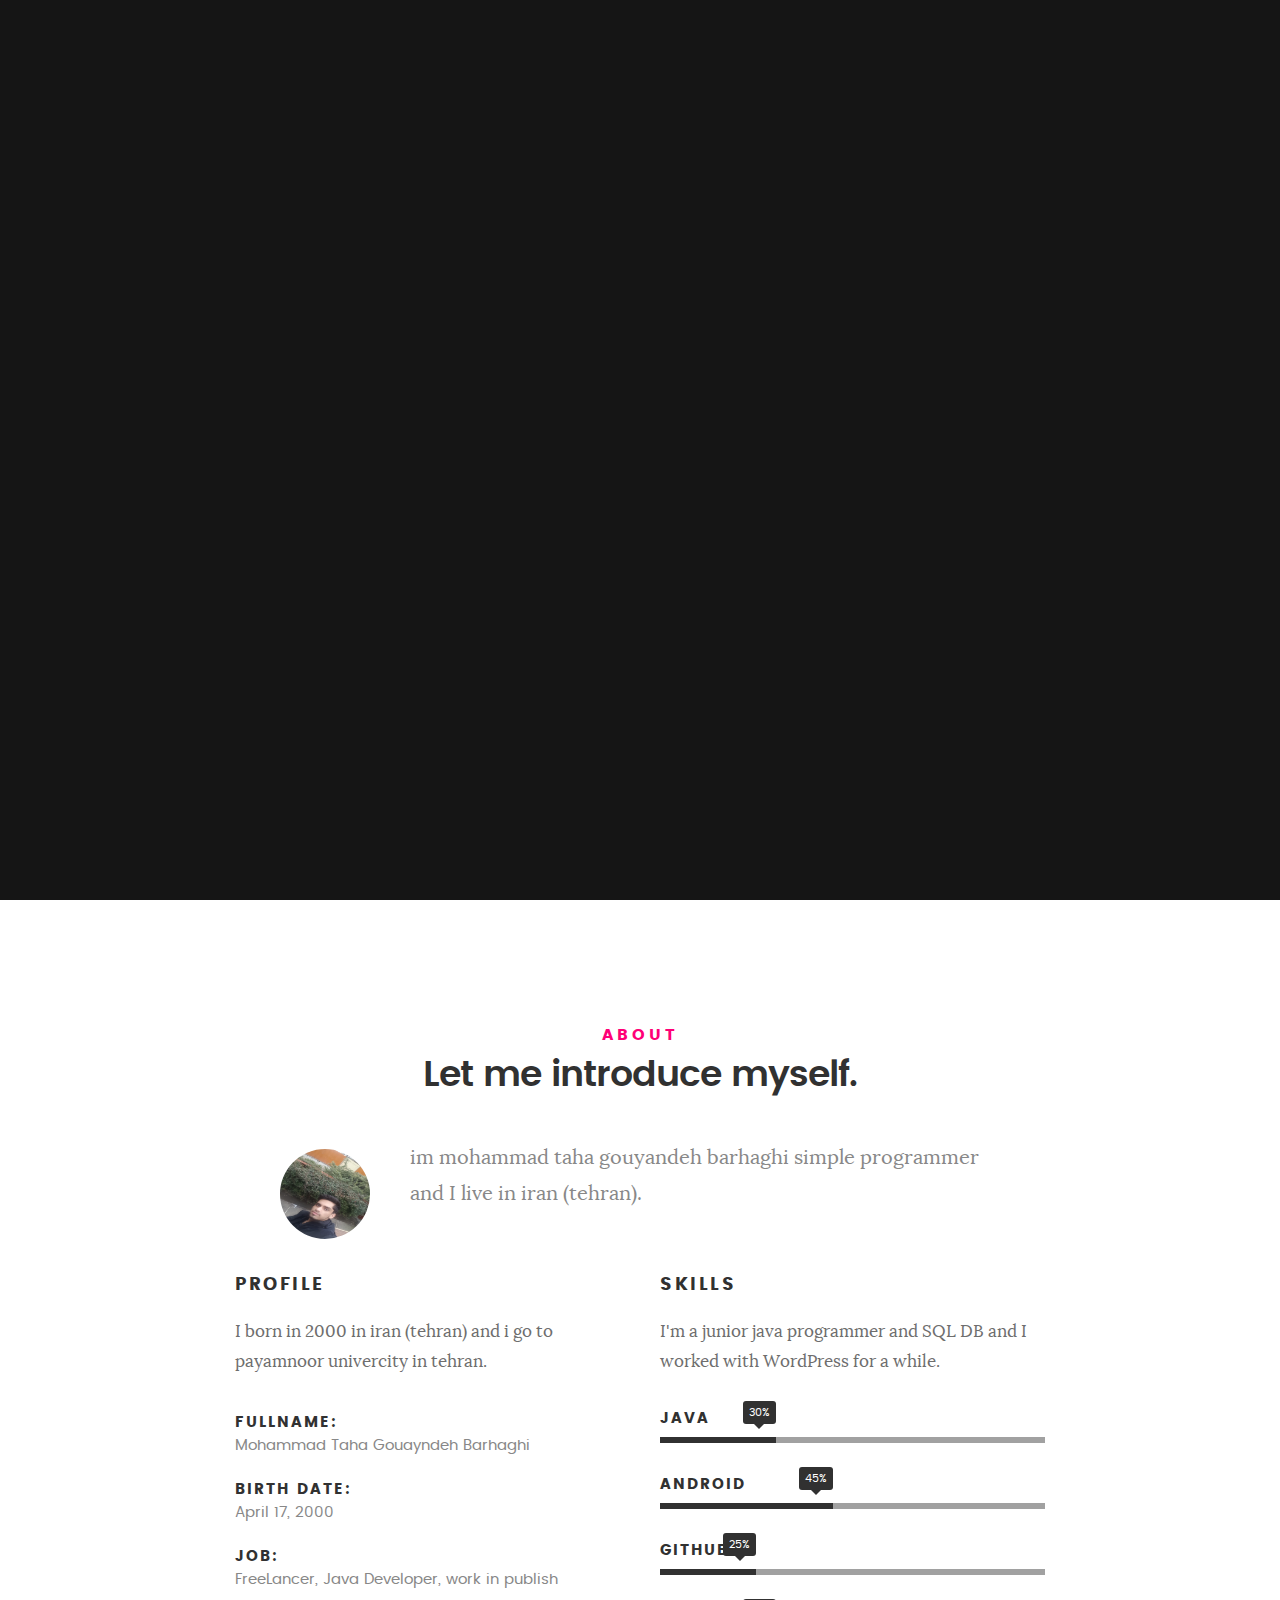
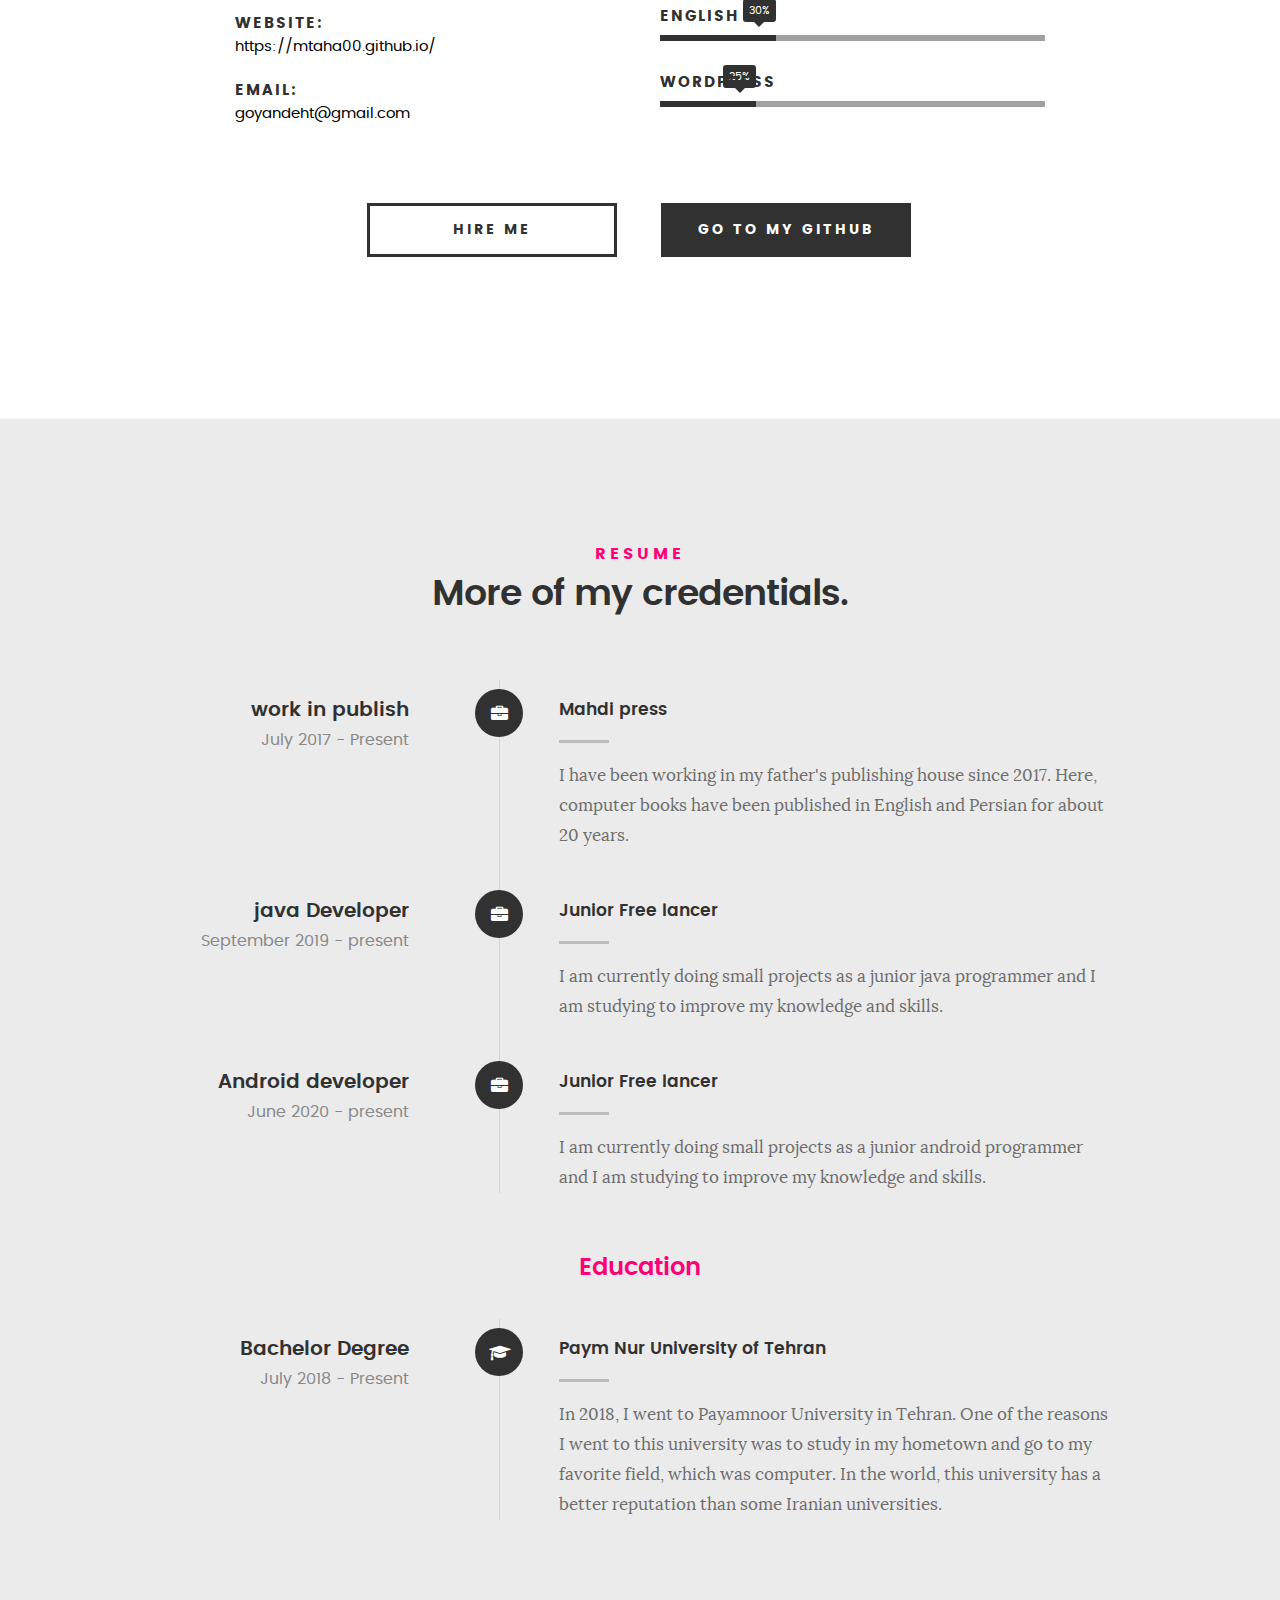
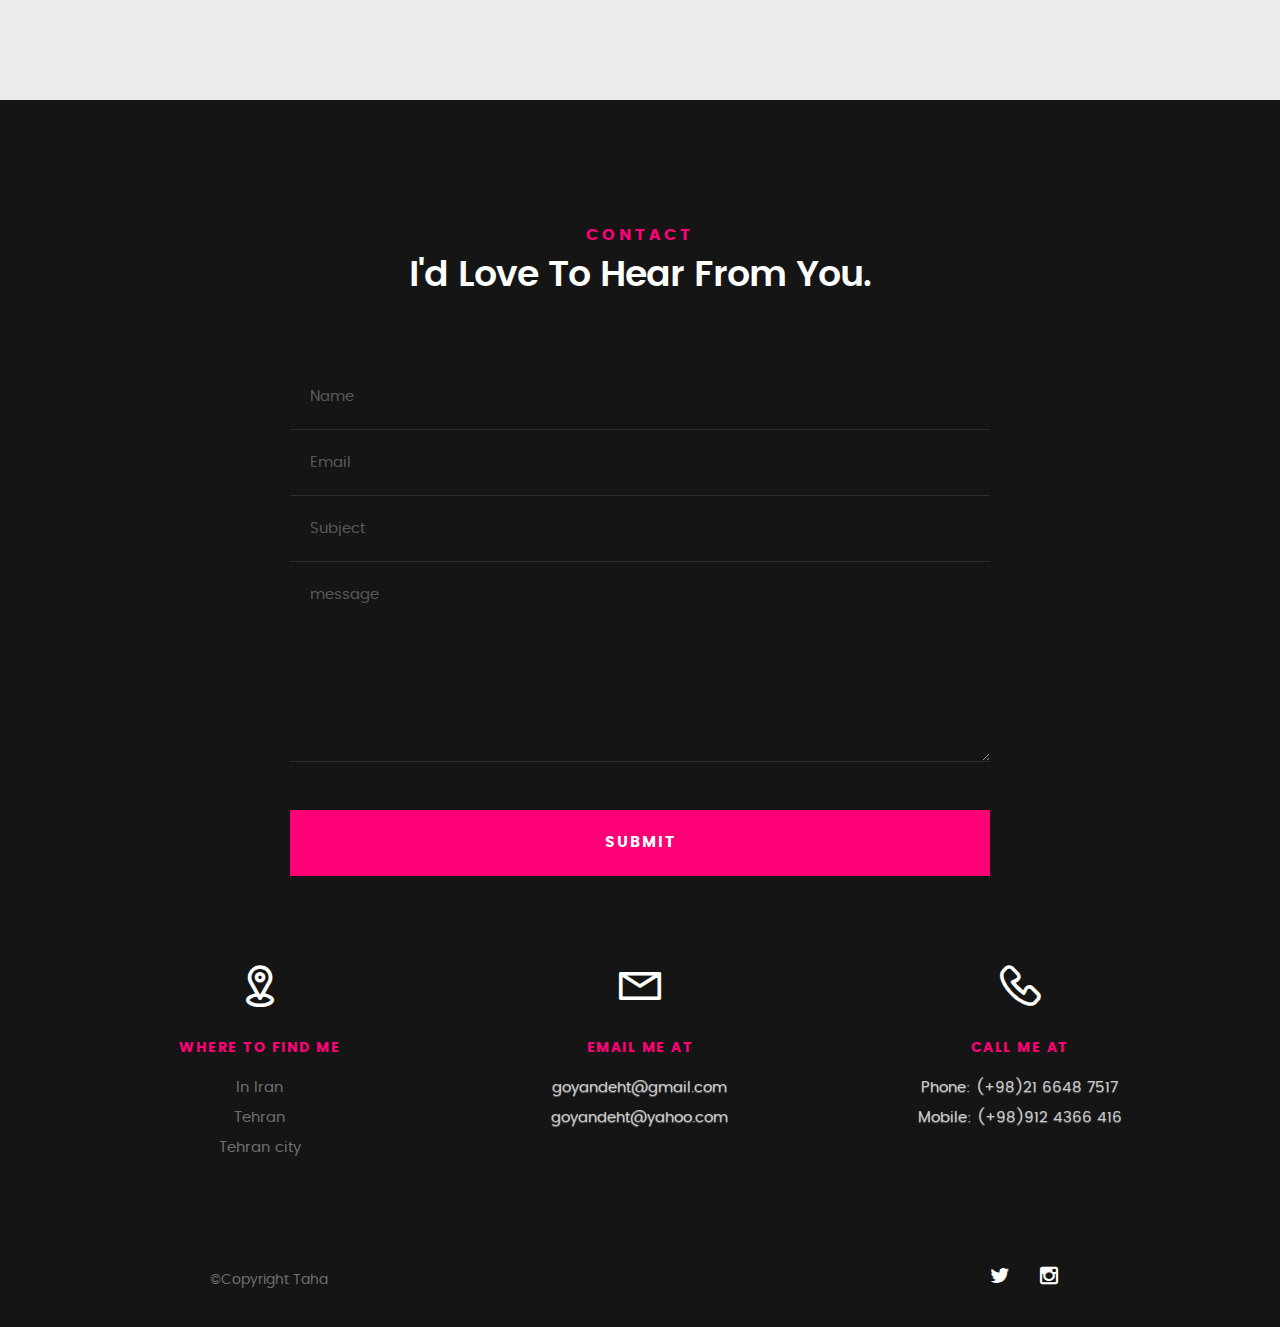
==== commit 7288b8db: "Update index.html" ====
--- a/index.html
+++ b/index.html
@@ -102,8 +102,8 @@
 	   			<h2 id="Name"  style="color: #cbcbcb;text-shadow: 0px 1px 1px #ffffff6b;">I'm Mohammad taha gouyandeh barhaghi.</h2>
 
 	   			<p class="intro-position">
-	   				<span id ="java">java Developer</span>
-	   				<span id = "sql" >SQl DB</span> 
+	   				<span id ="java">Java Developer</span>
+	   				<span id = "android" >Android Developer</span> 
 	   			</p>
 
 	   			<a id ="More" class="button stroke smoothscroll" href="#about" title="">More About Me</a>
@@ -170,7 +170,7 @@
    				</li>
    				<li>
    					<strong id="EMIL">Email:</strong>
-   					<span><a href=”mailto: goyandeht@gmail.com” > goyandeht@gmail.com </a></span>
+   					<span><a href=”mailto:goyandeht@gmail.com” > goyandeht@gmail.com </a></span>
    				</li>
 
    			</ul> <!-- /info-list -->
@@ -184,12 +184,12 @@
 
 				<ul class="skill-bars">
 				   <li>
-				   	<div class="progress percent20"><span>20%</span></div>
+				   	<div class="progress percent30"><span>30%</span></div>
 				   	<strong>Java</strong>
 				   </li>
 				   <li>
-				   	<div class="progress percent15"><span>15%</span></div>
-				   	<strong>SQL DB</strong>
+				   	<div class="progress percent45"><span>45%</span></div>
+				   	<strong>Android</strong>
 				   </li>
 				   <li>
 				   	<div class="progress percent25"><span>25%</span></div>
@@ -291,13 +291,13 @@
 	   				</div>
 
 	   				<div class="timeline-header">
-	   					<h3 id="taha5">DB Programmer</h3>
+	   					<h3 id="taha5">Android developer</h3>
 	   					<p id="taha6">June 2020 - present</p>
 	   				</div>
 
 	   				<div class="timeline-content">
 	   					<h4 id="taha7">Junior Free lancer</h4>
-	   					<p id="taha8">I am currently doing small projects as a junior SQL programmer and I am studying to improve my knowledge and skills.</p>
+	   					<p id="taha8">I am currently doing small projects as a junior android programmer and I am studying to improve my knowledge and skills.</p>
 	   				</div>
 
 	   			</div> <!-- /timeline-block -->
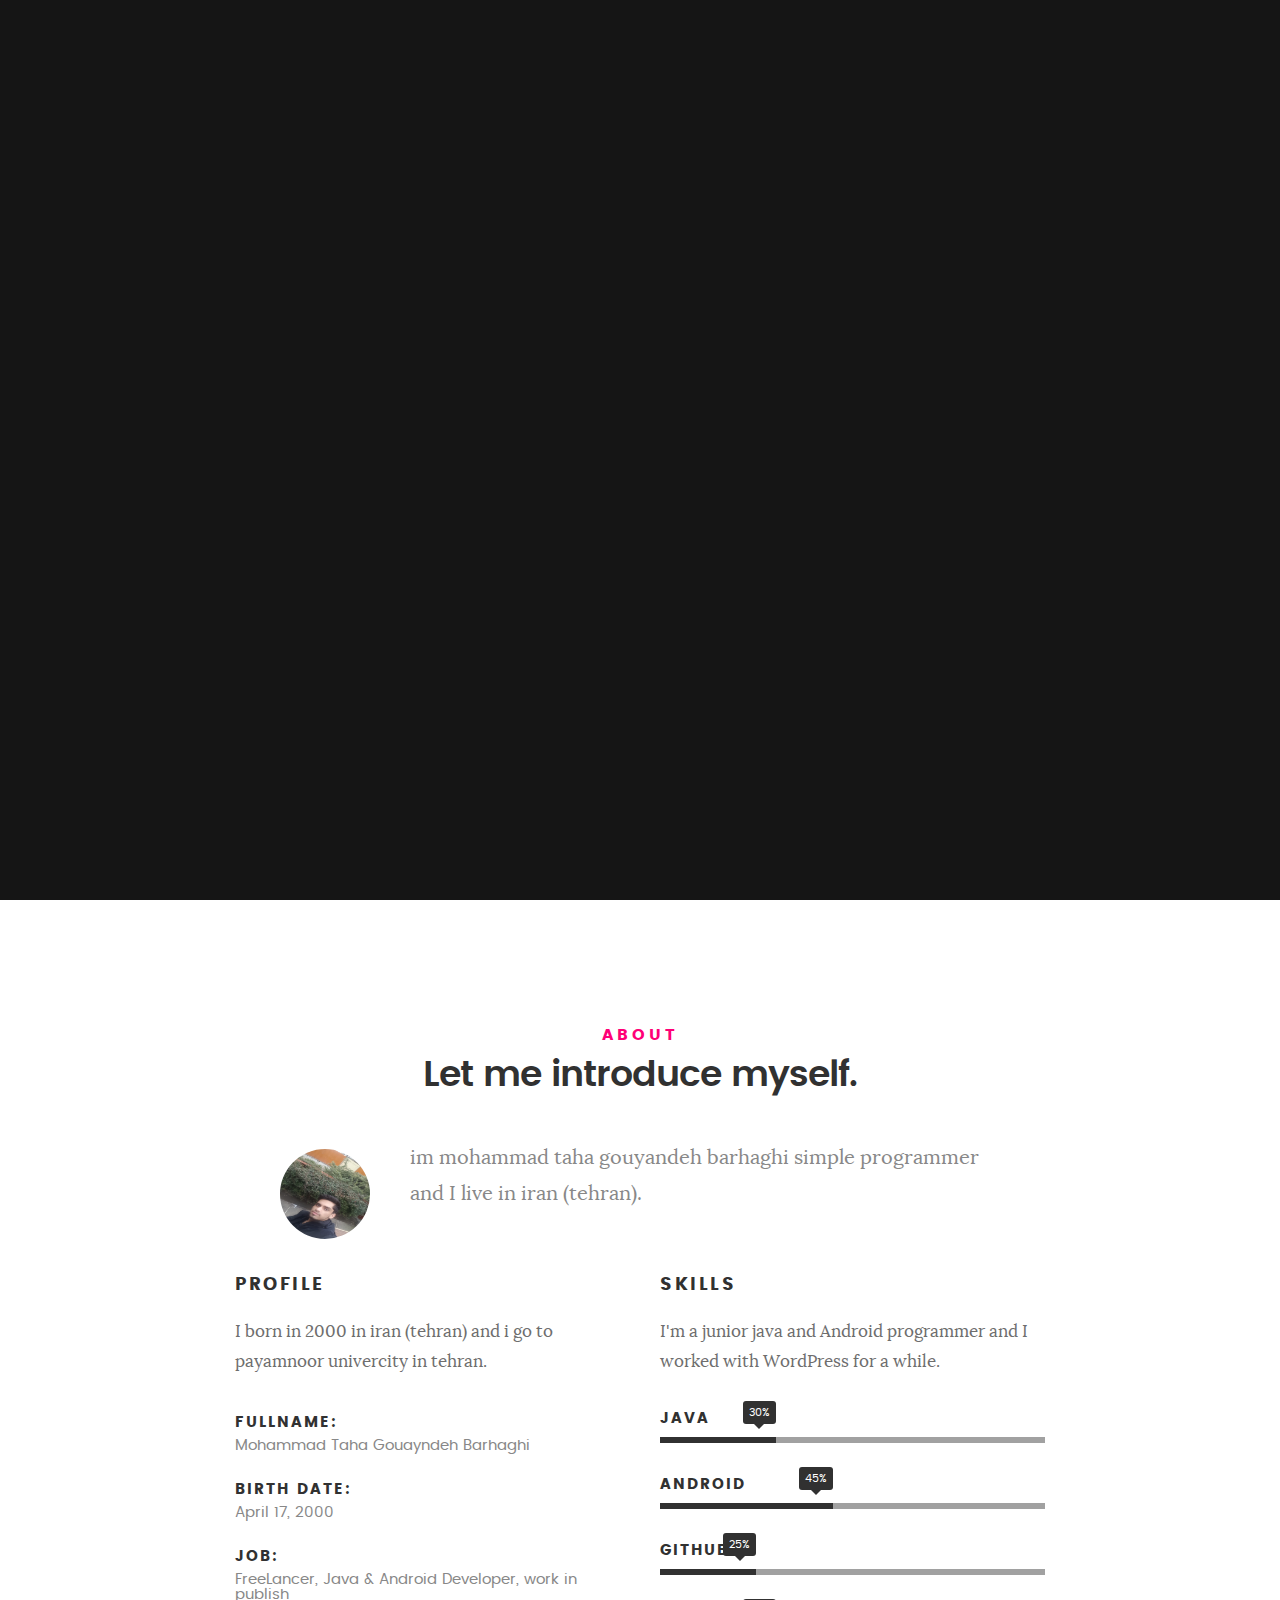
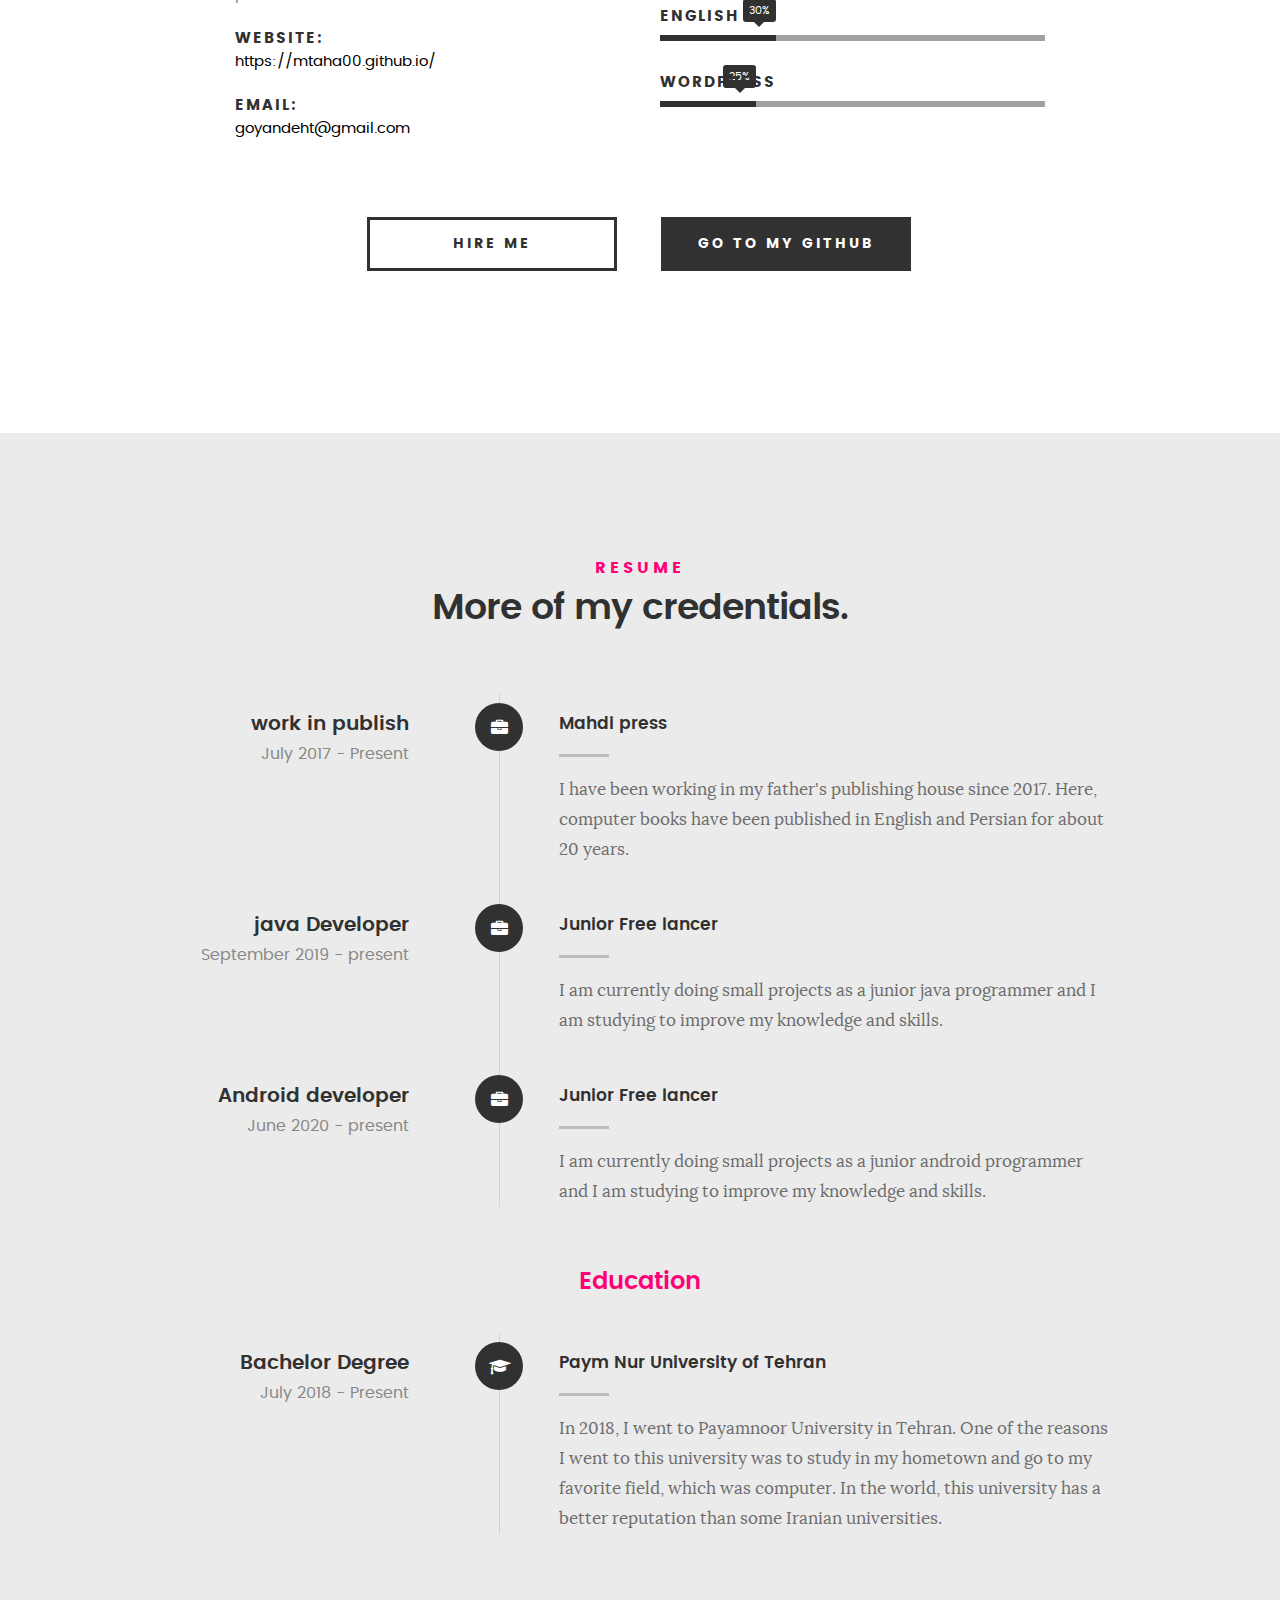
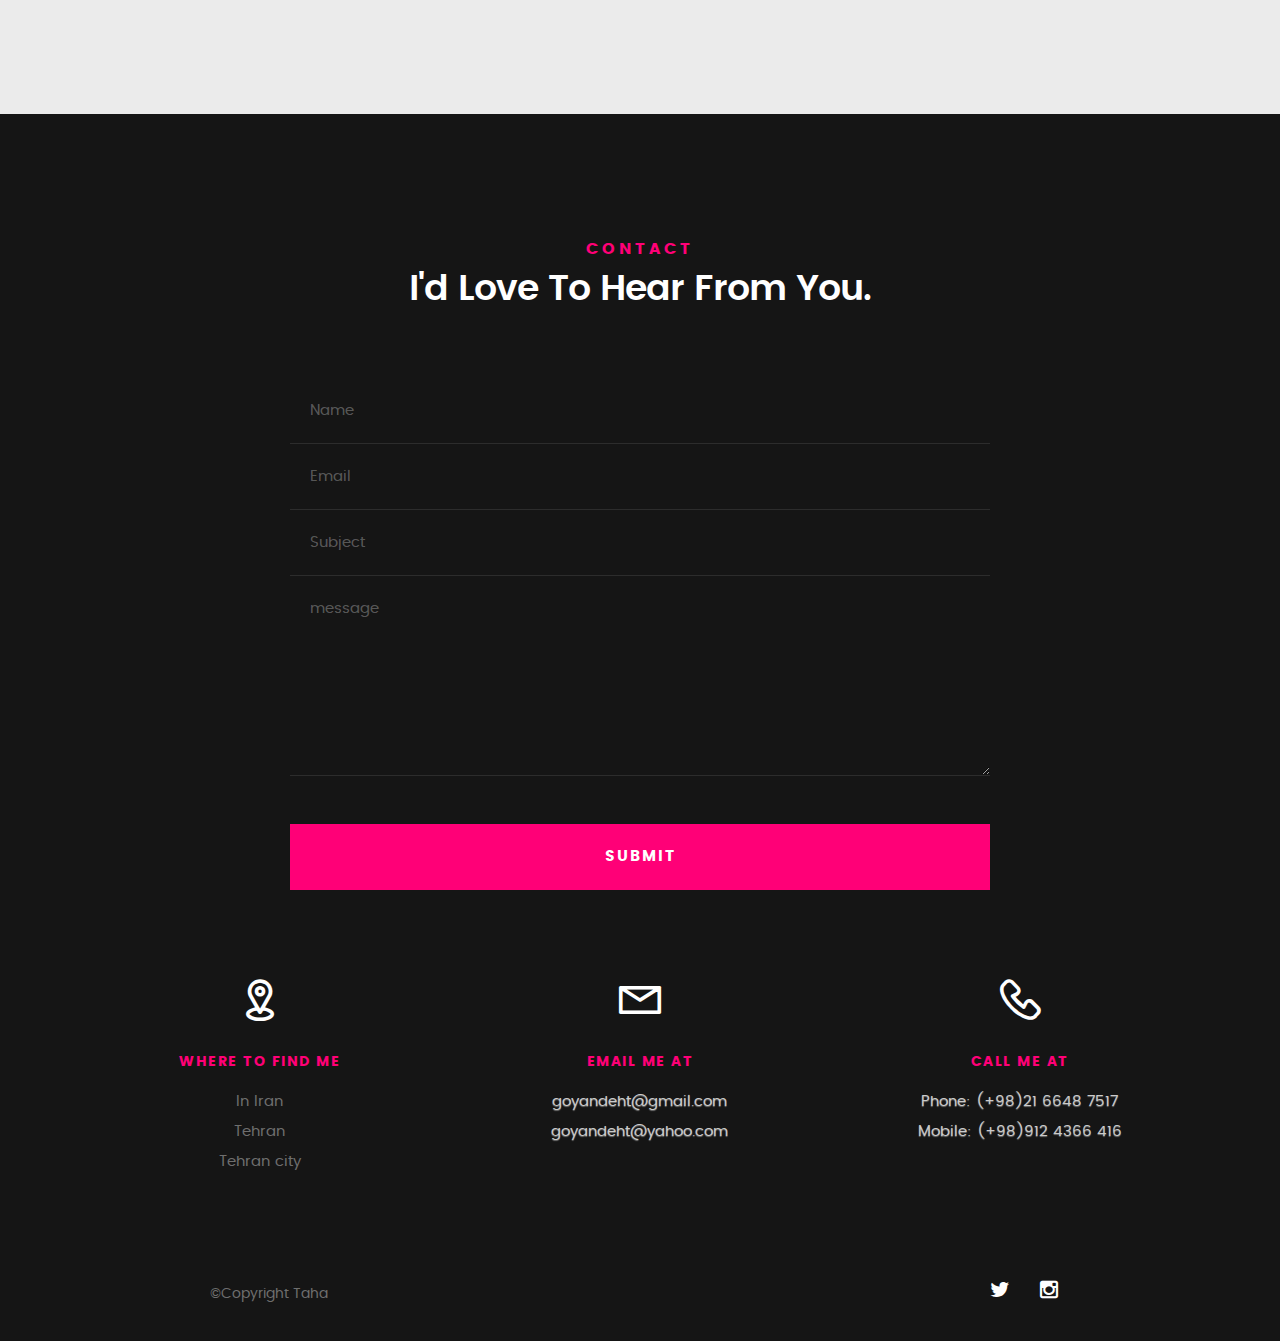
==== commit 313d8f98: "Update index.html" ====
--- a/index.html
+++ b/index.html
@@ -162,7 +162,7 @@
    				</li>
    				<li>
    					<strong id="JB">Job:</strong>
-   					<span id="JB1">FreeLancer, Java Developer, work in publish</span>
+   					<span id="JB1">FreeLancer, Java & Android Developer, work in publish</span>
    				</li>
    				<li>
    					<strong id="WebS">Website:</strong>
@@ -170,7 +170,7 @@
    				</li>
    				<li>
    					<strong id="EMIL">Email:</strong>
-   					<span><a href=”mailto:goyandeht@gmail.com” > goyandeht@gmail.com </a></span>
+   					<span><a href= ”mailto:goyandeht@gmail.com” > goyandeht@gmail.com </a></span>
    				</li>
 
    			</ul> <!-- /info-list -->
@@ -180,7 +180,7 @@
    		<div class="col-six tab-full">
 
    			<h3 id="SKLL">Skills</h3>
-   			<p id="SKLL1">I'm a junior java programmer and SQL DB and I worked with WordPress for a while.</p>
+   			<p id="SKLL1">I'm a junior java and Android programmer and I worked with WordPress for a while.</p>
 
 				<ul class="skill-bars">
 				   <li>
@@ -439,8 +439,8 @@
 
    			<h5 id="tahaEm">Email Me At</h5>
 
-   			<p><a style="color: #cbcbcb;text-shadow: 0px 1px 1px #ffffff6b;" href=”mailto: goyandeht@gmail.com” > goyandeht@gmail.com </a><br>
-			   	<a style="color: #cbcbcb;text-shadow: 0px 1px 1px #ffffff6b;" href=”mailto: goyandeht@yahoo.com” > goyandeht@yahoo.com </a>			     
+   			<p><a style="color: #cbcbcb;text-shadow: 0px 1px 1px #ffffff6b;" href= ”mailto: goyandeht@gmail.com” > goyandeht@gmail.com </a><br>
+			   	<a style="color: #cbcbcb;text-shadow: 0px 1px 1px #ffffff6b;" href= ”mailto: goyandeht@yahoo.com” > goyandeht@yahoo.com </a>			     
 			   </p>
 
    		</div>
